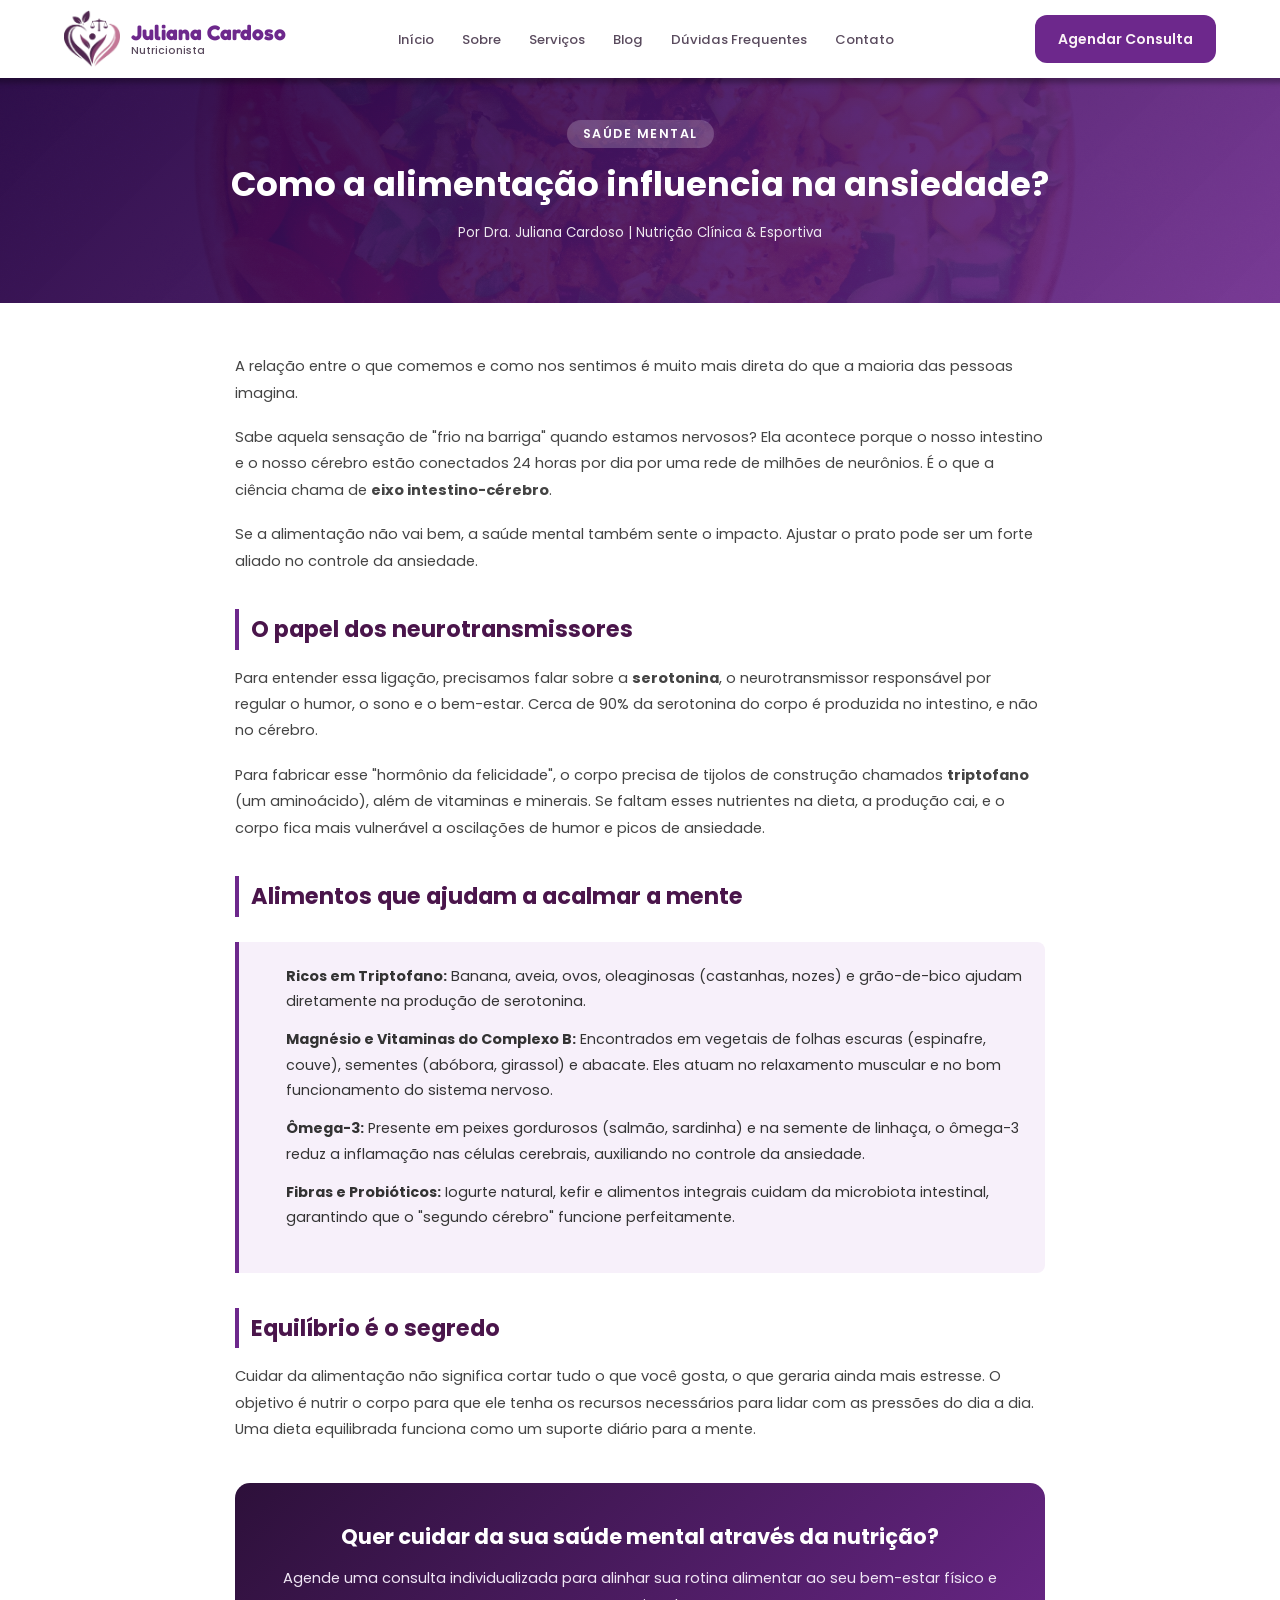
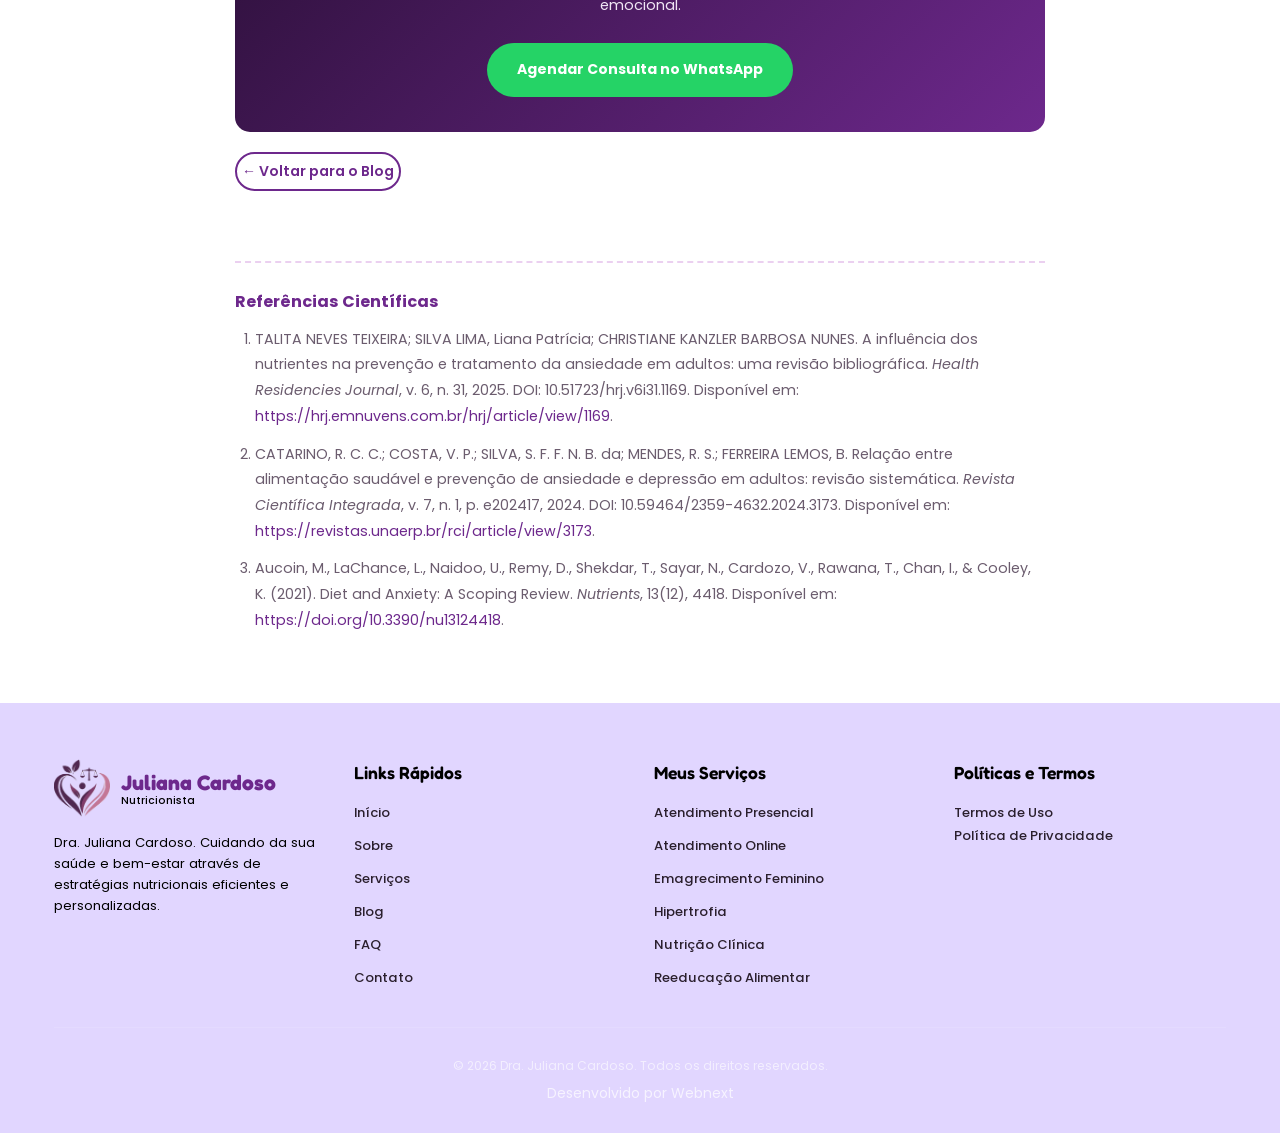
==== artigo-ansiedade.html @ 322ba196 "projeto-finalizado.0.1" ====
<!DOCTYPE html>
<html lang="pt-BR">

<head>
    <meta charset="UTF-8">
    <meta name="viewport" content="width=device-width, initial-scale=1.0">

    <title>Como a alimentação influencia na ansiedade? | Dra. Juliana Cardoso Nutricionista</title>
    <meta name="description"
        content="Entenda a relação entre a nutrição e o eixo intestino-cérebro no controle da ansiedade com a Dra. Juliana Cardoso.">

    <link rel="icon" href="assets/logo-transparente-pequena.png">

    <link rel="stylesheet" href="style0.1.css">

    <link rel="preconnect" href="https://fonts.googleapis.com">
    <link rel="preconnect" href="https://fonts.gstatic.com" crossorigin>
    <link
        href="https://fonts.googleapis.com/css2?family=Poppins:wght@300;400;500;600;700&family=Fredoka:wght@400;500;600;700&display=swap"
        rel="stylesheet">

    <style>
        .article-hero {
            background: linear-gradient(135deg, rgba(32, 0, 61, 0.95), rgba(109, 40, 140, 0.9)), url('assets/ansiedade.jpg') center/cover no-repeat;
            color: #ffffff;
            padding: 120px 0 60px;
            text-align: center;
        }

        .article-hero .section-label {
            background-color: rgba(255, 255, 255, 0.2);
            color: #fff;
            padding: 4px 16px;
            border-radius: 20px;
            font-size: 0.9rem;
            display: inline-block;
            margin-bottom: 15px;
        }

        .article-hero h1 {
            font-size: 2.4rem;
            margin-bottom: 15px;
            line-height: 1.3;
        }

        .article-hero .meta-info {
            font-size: 0.95rem;
            opacity: 0.9;
        }

        .article-container {
            max-width: 850px;
            margin: 0 auto;
            padding: 50px 20px;
            background-color: #ffffff;
            color: #333333;
            font-family: 'Poppins', sans-serif;
            line-height: 1.8;
        }

        .article-container h2 {
            color: #4a154b;
            font-size: 1.6rem;
            margin-top: 35px;
            margin-bottom: 15px;
            border-left: 4px solid #6d288c;
            padding-left: 12px;
        }

        .article-container h3 {
            color: #2d103a;
            font-size: 1.25rem;
            margin-top: 25px;
            margin-bottom: 10px;
        }

        .article-container p {
            margin-bottom: 18px;
            font-size: 1.05rem;
            color: #444;
        }

        .article-container ul, .article-container ol {
            margin-bottom: 20px;
            padding-left: 25px;
        }

        .article-container li {
            margin-bottom: 12px;
            font-size: 1.02rem;
        }

        .intro-grid {
            display: grid;
            grid-template-columns: 1fr;
            gap: 25px;
            align-items: center;
            margin-bottom: 30px;
        }

        @media (min-width: 768px) {
            .intro-grid {
                grid-template-columns: 1.8fr 1fr;
            }
        }

        .intro-img img {
            width: 40%;
            margin: 0 auto;
            border-radius: 12px;
            box-shadow: 0 4px 15px rgba(0,0,0,0.1);
            object-fit: cover;
        }

        .highlight-box {
            background-color: #f7f0fa;
            border-left: 4px solid #6d288c;
            padding: 22px;
            border-radius: 0 8px 8px 0;
            margin: 25px 0;
        }

        .cta-box {
            background: linear-gradient(135deg, #2d103a, #6d288c);
            color: #ffffff;
            padding: 35px;
            border-radius: 15px;
            text-align: center;
            margin-top: 40px;
        }

        .cta-box h3 {
            color: #ffffff;
            font-size: 1.5rem;
            margin-top: 0;
        }

        .cta-box p {
            color: #f0e6f5;
            margin-bottom: 25px;
        }

        .cta-box .btn {
            background-color: #25d366;
            color: #ffffff;
            font-weight: bold;
            padding: 12px 28px;
            border-radius: 30px;
            text-decoration: none;
            display: inline-block;
            transition: transform 0.2s, background-color 0.2s;
        }

        .cta-box .btn:hover {
            background-color: #1eb954;
            transform: translateY(-2px);
        }

        .references {
            margin-top: 50px;
            padding-top: 25px;
            border-top: 2px dashed #ebd0f0;
            font-size: 0.9rem;
            color: #6b5c6e;
        }

        .references h3 {
            color: #6d288c;
            font-size: 1.15rem;
            margin-top: 0;
        }

        .references ol {
            padding-left: 20px;
        }

        .references li {
            margin-bottom: 12px;
            word-break: break-word;
        }

        .back-link {
            display: inline-flex;
            align-items: center;
            gap: 8px;
            margin-bottom: 20px;
            color: #6d288c;
            font-weight: 600;
            text-decoration: none;
            margin-top: 20px;
            border: solid #6d288c 2px;
            border-radius: 30px;
            padding: 5px;
        }

        .back-link:hover {
          background-color: #6d288c;
          color:white;
        }
    </style>
</head>

<body>

    <header class="header" id="header">
        <div class="container">
            <div class="header-content">

                <a href="index.html#home" class="logo">
                    <span class="logo-icon"><img src="assets/logo-transparente-pequena.png" alt="Logo Dra. Juliana Cardoso"></span>
                    <span class="logo-text">
                        <span class="logo-name">Juliana Cardoso</span>
                        <span class="logo-tagline">Nutricionista</span>
                    </span>
                </a>

                <nav class="nav" id="nav-menu"> 
                    <ul class="nav-list">
                        <a href="index.html#home" class="logo logo-menu">
                            <span class="logo-icon"><img src="assets/logo-transparente-pequena.png" alt="Logo"></span>
                            <span class="logo-text">
                                <span class="logo-name">Juliana Cardoso</span>
                                <span class="logo-tagline">Nutricionista</span>
                            </span>
                        </a>
                        
                        <li><a href="index.html#home" class="nav-link">Início</a></li>
                        <li><a href="index.html#sobre" class="nav-link">Sobre</a></li>
                        <li><a href="index.html#servicos" class="nav-link">Serviços</a></li>
                        <li><a href="index.html#blog" class="nav-link">Blog</a></li>
                        <li><a href="index.html#faq" class="nav-link">Dúvidas Frequentes</a></li>
                        <li><a href="index.html#contato" class="nav-link">Contato</a></li>
                        <li><a href="https://wa.me/5591987416244?text=Olá,%20gostaria%20de%20agendar%20uma%20consulta." 
                            target="_blank" 
                            class="btn btn-primary btn-header btn-header-menu">Agendar Consulta</a></li>
                    </ul>
                </nav>

                <a href="https://wa.me/5591987416244?text=Olá,%20gostaria%20de%20agendar%20uma%20consulta." 
                target="_blank" 
                class="btn btn-primary btn-header"
                id="btn-agendar-header">Agendar Consulta</a>

                <button class="menu-toggle" id="menu-toggle" aria-label="Toggle menu">
                    <span></span>
                    <span></span>
                    <span></span>
                </button>
            </div>
        </div>
    </header>

    <!-- TOPO ROXO -->
    <section class="article-hero">
        <div class="container">
            <span class="section-label">Saúde Mental</span>
            <h1>Como a alimentação influencia na ansiedade?</h1>
            <div class="meta-info">Por Dra. Juliana Cardoso | Nutrição Clínica & Esportiva</div>
        </div>
    </section>

    <main class="article-container">
      
                <p>A relação entre o que comemos e como nos sentimos é muito mais direta do que a maioria 
                    das pessoas imagina.</p>
                <p>Sabe aquela sensação de "frio na barriga" quando estamos nervosos? Ela acontece porque o
                    nosso intestino e o nosso cérebro estão conectados 24 horas por dia por uma rede de 
                    milhões de neurônios. É o que a ciência chama de <strong>eixo intestino-cérebro</strong>.</p>

        <p>Se a alimentação não vai bem, a saúde mental também sente o impacto. Ajustar o prato pode 
            ser um forte aliado no controle da ansiedade.</p>

        <h2>O papel dos neurotransmissores</h2>
        <p>Para entender essa ligação, precisamos falar sobre a <strong>serotonina</strong>, o neurotransmissor responsável por regular o humor, o sono e o bem-estar. Cerca de 90% da serotonina do corpo é produzida no intestino, e não no cérebro.</p>
        <p>Para fabricar esse "hormônio da felicidade", o corpo precisa de tijolos de construção chamados <strong>triptofano</strong> (um aminoácido), além de vitaminas e minerais. Se faltam esses nutrientes na dieta, a produção cai, e o corpo fica mais vulnerável a oscilações de humor e picos de ansiedade.</p>

        <h2>Alimentos que ajudam a acalmar a mente</h2>
        <div class="highlight-box">
            <ul>
                <li><strong>Ricos em Triptofano:</strong> Banana, aveia, ovos, oleaginosas (castanhas, nozes) e grão-de-bico ajudam diretamente na produção de serotonina.</li>
                <li><strong>Magnésio e Vitaminas do Complexo B:</strong> Encontrados em vegetais de folhas escuras (espinafre, couve), sementes (abóbora, girassol) e abacate. Eles atuam no relaxamento muscular e no bom funcionamento do sistema nervoso.</li>
                <li><strong>Ômega-3:</strong> Presente em peixes gordurosos (salmão, sardinha) e na semente de linhaça, o ômega-3 reduz a inflamação nas células cerebrais, auxiliando no controle da ansiedade.</li>
                <li><strong>Fibras e Probióticos:</strong> Iogurte natural, kefir e alimentos integrais cuidam da microbiota intestinal, garantindo que o "segundo cérebro" funcione perfeitamente.</li>
            </ul>
        </div>

        <h2>Equilíbrio é o segredo</h2>
        <p>Cuidar da alimentação não significa cortar tudo o que você gosta, o que geraria ainda mais estresse. O objetivo é nutrir o corpo para que ele tenha os recursos necessários para lidar com as pressões do dia a dia. Uma dieta equilibrada funciona como um suporte diário para a mente.</p>

        <!-- CTA Box -->
        <div class="cta-box">
            <h3>Quer cuidar da sua saúde mental através da nutrição?</h3>
            <p>Agende uma consulta individualizada para alinhar sua rotina alimentar ao seu bem-estar físico e emocional.</p>
            <a href="https://wa.me/5591987416244?text=Olá,%20li%20o%20artigo%20sobre%20alimentação%20e%20ansiedade%20e%20gostaria%20de%20agendar%20uma%20consulta." target="_blank" class="btn">Agendar Consulta no WhatsApp</a>
        </div>

          <a href="index.html#blog" class="back-link">← Voltar para o Blog</a>

        <!-- Referências -->
        <footer class="references">
            <h3>Referências Científicas</h3>
            <ol>
                <li>TALITA NEVES TEIXEIRA; SILVA LIMA, Liana Patrícia; CHRISTIANE KANZLER BARBOSA NUNES. A influência dos nutrientes na prevenção e tratamento da ansiedade em adultos: uma revisão bibliográfica. <em>Health Residencies Journal</em>, v. 6, n. 31, 2025. DOI: 10.51723/hrj.v6i31.1169. Disponível em: <a target="_blank" style="color: #6d288c;" href="https://hrj.emnuvens.com.br/hrj/article/view/1169">https://hrj.emnuvens.com.br/hrj/article/view/1169</a>.</li>
                <li>CATARINO, R. C. C.; COSTA, V. P.; SILVA, S. F. F. N. B. da; MENDES, R. S.; FERREIRA LEMOS, B. Relação entre alimentação saudável e prevenção de ansiedade e depressão em adultos: revisão sistemática. <em>Revista Científica Integrada</em>, v. 7, n. 1, p. e202417, 2024. DOI: 10.59464/2359-4632.2024.3173. Disponível em: <a style="color: #6d288c;" target="_blank" href="https://revistas.unaerp.br/rci/article/view/3173">https://revistas.unaerp.br/rci/article/view/3173</a>.</li>
                <li>Aucoin, M., LaChance, L., Naidoo, U., Remy, D., Shekdar, T., Sayar, N., Cardozo, V., Rawana, T., Chan, I., & Cooley, K. (2021). Diet and Anxiety: A Scoping Review. <em>Nutrients</em>, 13(12), 4418. Disponível em: <a target="_blank" style="color: #6d288c;" href="https://doi.org/10.3390/nu13124418">https://doi.org/10.3390/nu13124418</a>.</li>
            </ol>
        </footer>
    </main>

    <footer class="footer" id="footer">
        <div class="container">
            <div class="footer-content">

                <div class="footer-col">
                    <div style="border-radius: 20px;" class="footer-logo">
                        <span class="logo-icon"><img style="border-radius: 20px;" src="assets/logo-transparente-pequena.png" alt="Logo"></span>
                        <span class="logo-text">
                            <span class="logo-name">Juliana Cardoso</span>
                            <span class="logo-tagline" style="color: black;">Nutricionista</span>
                        </span>
                    </div>
                    <p class="footer-description">
                        Dra. Juliana Cardoso. Cuidando da sua saúde e bem-estar através de estratégias nutricionais eficientes e personalizadas.
                    </p>
                </div>

                <div class="footer-col">
                    <h3 class="footer-title">Links Rápidos</h3>
                    <ul class="footer-links">
                        <li><a href="index.html#home">Início</a></li>
                        <li><a href="index.html#sobre">Sobre</a></li>
                        <li><a href="index.html#servicos">Serviços</a></li>
                        <li><a href="index.html#blog">Blog</a></li>
                        <li><a href="index.html#faq">FAQ</a></li>
                        <li><a href="index.html#contato">Contato</a></li>
                    </ul>
                </div>

                <div class="footer-col">
                    <h3 class="footer-title">Meus Serviços</h3>
                    <ul class="footer-links">
                        <li><a href="index.html#servicos">Atendimento Presencial</a></li>
                        <li><a href="index.html#servicos">Atendimento Online</a></li>
                        <li><a href="index.html#servicos">Emagrecimento Feminino</a></li>
                        <li><a href="index.html#servicos">Hipertrofia</a></li>
                        <li><a href="index.html#servicos">Nutrição Clínica</a></li>
                        <li><a href="index.html#servicos">Reeducação Alimentar</a></li>
                    </ul>
                </div>

                <div class="footer-col">
                    <h3 class="footer-title">Políticas e Termos</h3>
                    <ul class="footer-links">
                        <a class="termos" href="termos-de-uso.html">Termos de Uso</a> <br>
                        <a class="politica" href="politica-de-privacidade.html">Política de Privacidade</a>
                    </ul>
                </div>
            </div>

            <div class="footer-bottom">
                <p>&copy; 2026 Dra. Juliana Cardoso. Todos os direitos reservados.</p>
                <div style="color: rgba(255, 255, 255, 0.7);" class="credits">Desenvolvido por Webnext</div>
            </div>
        </div>
    </footer>

    

    <script src="script0.1.js"></script>

</body>

</html>
---- style0.1.css ----
/* ==========================================
   VARIÁVEIS CSS - PERSONALIZE AS CORES AQUI
   ========================================== */
   :root {
    /* ========== CORES PRINCIPAIS (ATUALIZADO COM OS TONS DE ROXO E ROSA DA LOGO) ========== */
    --cor-fundo:#f8f8f8;
    --cor-primaria: #6d288c;          /* Roxo vibrante e mais saturado */
    --cor-primaria-escura: #491461;   /* Roxo profundo saturado para hovers e títulos fortes */
    --cor-primaria-clara: #f7f0fa;    /* Rosa/Lilás ultra suave para fundos de blocos */

    --cor-secundaria: #c15b94;        /* Rosa médio/antigo vibrante da lateral direita do coração */
    --cor-secundaria-escura: #994372; /* Rosa escuro para variações de hover e links */
    --cor-secundaria-clara: #faf2f6;  /* Tom sutil rosado para fundos alternativos */

    --cor-acento: #a24b7d;            /* Rosa transição para ícones e detalhes discretos */
    --cor-acento-escura: #823862;     /* Rosa fechado */
    --cor-acento-clara: #ffffff;      /* Branco puro para manter o contraste limpo */

    /* ========== CORES NEUTRAS (ATUALIZADO) ========== */
    --cor-texto: #2a1f2d;             /* Grafite escuro com um fundo quente de berinjela */
    --cor-texto-claro: #5a4b5e;       /* Cinza purpurado para descrições secundárias */
    --cor-branco: #FFFFFF;            /* Branco puro */
    --cor-cinza-claro: #faf8fa;       /* Fundo extremamente limpo e sutil */
    --cor-cinza: #ebddeb;             /* Bordas e divisores bem suaves */
    --cor-cinza-medio: #cfbad0;       /* Bordas um pouco mais visíveis */

    /* ========== TIPOGRAFIA (MANTIDO) ========== */
    --fonte-principal: 'Poppins', sans-serif;
    --fonte-display: 'Fredoka', cursive;

    /* ========== ESPAÇAMENTOS (MANTIDO) ========== */
    --espacamento-xs: 0.5rem;   /* 8px */
    --espacamento-sm: 1rem;     /* 16px */
    --espacamento-md: 2rem;     /* 32px */
    --espacamento-lg: 4rem;     /* 64px */
    --espacamento-xl: 6rem;     /* 96px */

    /* ========== TAMANHOS (MANTIDO) ========== */
    --border-radius: 12px;
    --border-radius-lg: 20px;
    --box-shadow: 0 4px 20px rgba(109, 40, 140, 0.06); /* Sombra adaptada com base roxo-escura discreta */
    --box-shadow-lg: 0 10px 40px rgba(109, 40, 140, 0.1);

    /* ========== TRANSIÇÕES (MANTIDO) ========== */
    --transicao: all 0.9s ease;
}

/* ==========================================
   RESET E CONFIGURAÇÕES GLOBAIS
   ========================================== */
* {
    margin: 0;
    padding: 0;
    box-sizing: border-box;
}

html {
    scroll-behavior: smooth;
    font-size: 14px;
 
 
}



body {
    font-family: var(--fonte-principal);
    color: var(--cor-texto);
    line-height: 1.6;
    overflow-x: hidden;
    
   


   
    
     
}


img {
    max-width: 100%;
    height: auto;
    display: block;
}

a {
    text-decoration: none;
    color: inherit;
}

ul {
    list-style: none;
}

button {
    border: none;
    background: none;
    cursor: pointer;
    font-family: inherit;
}



.img-fundo{
  
   position: fixed;
    top: 0;
    left: 0;
    width: 100vw;
    height: 100vh;
    z-index: -100;
 
   

}

.img-fundo img{
 width: 100%;
    height: 100%;
    object-fit: cover;       /* Impede que a imagem estique ou distorça */
    object-position: center;  /* Mantém o foco no centro da imagem */

}
/* ==========================================
   CONTAINER E UTILITÁRIOS
   ========================================== */
.container {
  
    max-width: 1200px;
    margin: 0 auto;
    padding: 0 var(--espacamento-sm);
}

.section-label {
    display: inline-block;
    color: var(--cor-primaria);
    font-weight: 600;
    font-size: 0.875rem;
    text-transform: uppercase;
    letter-spacing: 1.5px;
    margin-bottom: var(--espacamento-xs);
}

.section-title {
    font-family: var(--fonte-display);
    font-size: 2.5rem;
    font-weight: 700;
    color: var(--cor-texto);
    margin-bottom: var(--espacamento-sm);
    line-height: 1.2;
}

.section-description {
    font-size: 1.125rem;
    color: var(--cor-texto-claro);
    max-width: 600px;
    margin: 0 auto;
}

.section-header {
    text-align: center;
    margin-bottom: var(--espacamento-lg);
}

/* ==========================================
   BOTÕES
   ========================================== */
.btn {
    display: inline-block;
    padding: 0.875rem 2rem;
    border-radius: var(--border-radius);
    font-weight: 600;
    font-size: 1rem;
    text-align: center;
    transition: var(--transicao);
    cursor: pointer;
    border: 2px solid transparent;
}

.back-btn{
 position:absolute;;
    background-color: var(--cor-primaria);
    color: white;
    padding: 0.5rem;
    border-radius: 10px;
    margin-bottom: 5px;
    margin: 10px 0;
}

.back-btn:hover{
    background-color: var(--cor-primaria);
}



.btn-primary {
    background: var(--cor-primaria); /* Novo roxo com opacidade */
    color: var(--cor-secundaria-clara);
    
   
}

.btn-primary:hover {
    border: solid 1px white;
   
       color: var(--cor-acento-clara);
}

.btn-primary:hover {
    background: var(--cor-primaria-escura); /* Tom mais profundo de roxo escuro novo */
    transform: translateY(-2px);
    box-shadow: 0px 0px 10px 5px var(--cor-primaria-escura);

  
}

.btn-secondary {
   
    
   
}

.btn-secondary:hover {
  
    color: var(--cor-branco);
     box-shadow: 0px 0px 10px 5px rgba(255, 255, 255, 0.712);

 
}

/* ========== BOTÃO SECUNDÁRIO NO HERO (EDITÁVEL) ========== */
.hero .btn-secondary {
    color: var(--cor-branco);
  border: solid 2px white;
}

.hero .btn-secondary:hover {
    
    background: var(--cor-branco);
    color: var(--cor-primaria);
}

.btn-large {
    padding: 1.125rem 2.5rem;
    font-size: 1.125rem;
}

.btn-block {
    display: block;
    width: 100%;
}

/*========================================
    STYLES-DOS-ARTIGOS
===========================================
*/

.main-atigos{
    padding: 120px 0 80px;
}

.container-artigo {
    max-width: 1000px; margin: 70px auto;
    padding: 50px 10px;
  
}
.text-img{
display: grid;
grid-template-columns:  1fr 1fr;

}


.div-texto{
width: 100%;
}

.div-img{
    margin: 0 auto;
}

.texto-artigo{
    font-family: 'Poppins', sans-serif;
             font-size: 1.1rem;
              line-height: 1.8; color: #333;
            
}



.texto-artigo h2 {
    font-family: 'Fredoka', sans-serif;
                 font-size: 1.8rem; 
                 margin: auto auto;}

/* ==========================================
   HEADER / NAVEGAÇÃO
   ========================================== */
.header {
    position: fixed;
   
    top: 0;
    left: 0;
    width: 100%;
   

    
    z-index: 99;
    transition: var(--transicao);

   background-color: white;
   box-shadow: 0 0 5px 5px rgba(0, 0, 0, 0.288);

  
  

   
  

   
  

}


  /*==========================================
  OCULTAL O HEADER AO USAR O SCROOL PARA BAIXO
 ========================================== */
   /* .header-hidden {
            transform: translateY(0%);
        } */

            
        @media (min-width:769px) and (max-width:1000px) {
                 .header-hidden {  transform: translateY(0);
                 }
                
                }

    

.header-content {
    display: flex;
    width: 100%;
    align-items: center;
    
    justify-content: space-between;
    transition: var(--transicao);

    

    padding:10px  10px;


    
}

/* Logo */
.logo {
    display: flex;
    align-items: center;
    gap: 0.75rem;
       
    img {
        width: 1000px;
    }
}




.logo-icon {
    width: 4rem;
    font-size: 2rem;
}

.logo-text {
    display: flex;
    flex-direction: column;
    line-height: 1.2;
}

.logo-name {
    font-family: var(--fonte-display);
    font-size: 1.5rem;
    font-weight: 700;
    color: var(--cor-primaria);
}

.logo-tagline {
    font-size: 0.75rem;
    color: var(--cor-texto-claro);
    font-weight: 500;
}

/* Navegação Desktop */
.nav-list {
    display: flex;
    gap: 2rem;
    align-items: center;

}

.nav-link {
    color: var(--cor-texto-claro);
    font-weight: 500;
    font-size: 0.9375rem;
    transition: var(--transicao);
    position: relative;
}

.nav-link::after {
    content: '';
    position: absolute;
    bottom: -5px;
    left: 0;
    width: 0;
    height: 2px;
    background: var(--cor-primaria);
    transition: var(--transicao);
}

.nav-link:hover {
    color: var(--cor-primaria);
}

.nav-link:hover::after {
    width: 100%;
}
 /* footer com a listra em baxo do link  */
.footer-links a::after {
    content: '';
    position: absolute;
    bottom: -5px;
    left: 0;
    width: 0;
    height: 2px;
    background: var(--cor-primaria);
    transition: var(--transicao);
}


.footer-links a{
      color: var(--cor-texto);
    font-weight: 500;
    font-size: 0.9375rem;
    transition: var(--transicao);
    position: relative;
  
    
      
      
}

.footer-links a:hover {
    color: var(--cor-primaria);
}


.footer-links a:hover::after {
    width: 100%;
}

.btn-header {
    padding: 0.75rem 1.5rem;
}

/* Menu Mobile Toggle */
.menu-toggle {
    display: none;
    flex-direction: column;
    gap: 5px;
    width: 30px;
    height: 30px;
    justify-content: center;
    cursor: pointer;
    border: solid 2px var(--cor-primaria) ;
    border-radius: 10px;
      padding: 3px;
      z-index: 1000;
}

.menu-toggle span {
    display: block;
    width: 100%;
    height: 3px;
    background: var(--cor-primaria);
    border-radius: 3px;
    transition: var(--transicao);
    z-index: 1000;
    
  
}

.menu-toggle.active span:nth-child(1) {
    transform: rotate(45deg) translate(6px, 5.5px);
    background-color: #d13030; /* Mantido para manter o feedback do botão de fechar */
}

.menu-toggle.active span:nth-child(2) {
    opacity: 0;
}

.menu-toggle.active span:nth-child(3) {
    transform: rotate(-45deg) translate(6px, -5.5px);
    background-color: #d13030;
}

/* ==========================================
   SEÇÃO HERO (EDITÁVEL)
   ========================================== */
.hero {
    position: relative;
    padding: calc(80px + var(--espacamento-lg)) 0 var(--espacamento-lg);
    overflow: hidden;
    min-height: 600px;
     
}

/* ========== HERO BACKGROUND (EDITÁVEL) ========== */
.hero-background {
      z-index: 1;
    
    top: 0;
    left: 0;
    width: 100%;
    height: 100%;
    background-size: cover;
    background-position: center;
    background-repeat: no-repeat;
    z-index: 1;
    
}

/* ========== HERO OVERLAY (EDITÁVEL) ========== */
.hero-overlay {
    position: absolute;
    top: 0;
    left: 0;
    width: 100%;
    height: 100%;
    background: linear-gradient(135deg, rgba(5, 1, 7, 0.93) 0%, rgba(109, 40, 140, 0.95) 100%); /* Degradê baseado nos tons de roxo saturados */
    z-index: 2;
   
}

.hero .container {
    position: relative;
    z-index: 3;

    
}

.hero-content {
    display: grid;
    grid-template-columns: 1fr 1fr;
    gap: var(--espacamento-lg);
    align-items: center;
   
}

.hero-title {
    font-family: var(--fonte-display);
    font-size: 3.5rem;
    font-weight: 700;
    line-height: 1.1;
    color: var(--cor-branco);
    margin-bottom: var(--espacamento-sm);
}

.hero-title .highlight {
    color: #cf54ff;
    position: relative;
}

.hero-description {
    font-size: 1.25rem;
    color: rgba(255, 255, 255, 0.95);
    margin-bottom: var(--espacamento-md);
}

.hero-buttons {
    display: flex;
    gap: var(--espacamento-sm);
    margin-bottom: var(--espacamento-md);
}

.hero-badges {
    display: flex;
    gap: var(--espacamento-md);
}

.badge {
    display: flex;
    align-items: center;
    gap: 0.5rem;
    background: rgba(255, 255, 255, 0.15);
    padding: 0.5rem 1rem;
    border-radius: 50px;
    backdrop-filter: blur(10px);
}

.badge-icon {
    font-size: 1.5rem;
}

.badge-text {
    font-size: 0.9375rem;
    font-weight: 500;
    color: var(--cor-branco);
}

/* ========== HERO IMAGE CONTAINER (EDITÁVEL) ========== */
.hero-image-container {
    width: 100%;
    max-width: 400px;
    margin: 0 auto;
    border-radius: 50%;
    overflow: hidden;
    box-shadow: 0 0px 200px 0 rgb(132, 0, 172);
    border: 8px solid rgba(255, 255, 255, 0.25);
    aspect-ratio: 1;
}

.hero-image-container img {
    width: 100%;
    height: 100%;
    object-fit: cover;
    transition: var(--transicao);
}

.hero-image-container:hover img {
    transform: scale(1.1);
}

/* ==========================================
   SEÇÃO SOBRE (EDITÁVEL)
   ========================================== */
.sobre {
    padding: var(--espacamento-xl) 0;
 background-color: #FFFFFF;
     
   
 
}



.sobre-content {
    display: grid;
     position: relative;
  top: 0;
     
    grid-template-columns: 1fr 1fr;
    gap: var(--espacamento-lg);
    align-items: center;
    margin-bottom: var(--espacamento-lg);
    
   
}


/* ========== SOBRE IMAGE (EDITÁVEL) ========== */
.sobre-image {
    display: flex;
 
    height:100%;
    width: 100%;
    border-radius: var(--border-radius-lg);
    overflow: hidden;
    box-shadow: var(--box-shadow-lg);
}

.sobre-image img {
    width: 100%;
    height: 100%;
    object-fit: cover;
    transition: var(--transicao);
}

.sobre-image:hover img {
    transform: scale(1.05);
}

.sobre-text .section-label {
    

}

.section-label {
    display: inline-block;
    color: var(--cor-primaria);
    font-weight: 600;
    font-size: 0.875rem;
    text-transform: uppercase;
    letter-spacing: 1.5px;
    margin-bottom: var(--espacamento-xs);
    background: var(--cor-primaria-clara);
    padding: 0.3rem 0.8rem;
    border-radius: 20px;
}

.sobre-description {
    font-size: 1.0625rem;
    color: var(--cor-texto-claro);
    margin-bottom: var(--espacamento-sm);
}

.sobre-list {
    margin: var(--espacamento-md) 0;
}

.sobre-list li {
    display: flex;
    align-items: center;
    gap: var(--espacamento-sm);
    margin-bottom: var(--espacamento-sm);
    font-size: 1.0625rem;
}

.list-icon {
    display: flex;
    align-items: center;
    justify-content: center;
    width: 24px;
    height: 24px;
    background: var(--cor-acento);
    color: var(--cor-branco);
    border-radius: 50%;
    font-weight: 700;
    font-size: 0.875rem;
    flex-shrink: 0;
}

/* ========== GALERIA DE FOTOS (EDITÁVEL) ========== */
.galeria {
    display: grid;
    grid-template-columns: repeat(4, 1fr);
    gap: var(--espacamento-sm);
    margin-top: var(--espacamento-lg);
}

.galeria-item {
    position: relative;
    border-radius: var(--border-radius);
    overflow: hidden;
    box-shadow: var(--box-shadow);
    transition: var(--transicao);
    aspect-ratio: 1;
}

.galeria-item-large {
    grid-column: span 2;
    grid-row: span 2;
}

.galeria-item img {
    width: 100%;
    height: 100%;
    object-fit: cover;
    transition: var(--transicao);
}

.galeria-item:hover {
    transform: translateY(-5px);
    box-shadow: var(--box-shadow-lg);
}

.galeria-item:hover img {
    transform: scale(1.1);
}

/* ==========================================
   SEÇÃO SERVIÇOS (EDITÁVEL)
   ========================================== */
.servicos {
    padding: var(--espacamento-xl) 0;
      background-color: var(--cor-fundo);
      

  
}



.servicos-grid {
    display: grid;
        flex-flow: wrap ;
    grid-template-columns: repeat(3, 1fr);
    gap: var(--espacamento-md);
  
    
}

.servico-card {

    background: var(--cor-branco);
    border-radius: var(--border-radius);
    text-align: center;
    transition: var(--transicao);
    box-shadow: 0 2px 10px rgba(0, 0, 0, 0.425);

    overflow: hidden;
    transition: all 0.5s ease;;

     
   
    
}

.servico-card:hover {
    transform: translateY(-10px);
  
    box-shadow: 0px 0px 6px 1px var(--cor-primaria-escura);
     
 transition: all 0.5s ease;;
     /* background-color: #48005a8e;
     color: white;
     p{
        color: #dfdfdf;;
     }
     h3 {
        color: #f8f8f8;
     }

     span{
        color: white;
     } */
}

/* ========== SERVICO IMAGE (EDITÁVEL) ========== */
.servico-image {
    width: 100%;
    height: 200px;
    overflow: hidden;
    position: relative;
    transition: var(--transicao);
   
}



.servico-image img {

    width: 100%;
    height: 100%;
    object-fit: cover;
    transition: var(--transicao);
    
}

.servico-card:hover .servico-image img {
    transform: scale(1.1);
   
   
}

.servico-icon {
    font-size: 3rem;
    margin: var(--espacamento-sm) 0;
     display: flex;
    justify-content: center;
}

.servico-icon img {
   
    width: 3rem;
    margin: var(--espacamento-sm) 0;
}



.servico-title {
    font-family: var(--fonte-display);
    font-size: 1.5rem;
    font-weight: 600;
    color: var(--cor-texto);
    margin-bottom: var(--espacamento-sm);
    padding: 0 var(--espacamento-sm);
}

.servico-description {
    color: var(--cor-texto-claro);
    font-size: 1rem;
    line-height: 1.6;
    padding: 0 var(--espacamento-md) var(--espacamento-md);
}

/* ==========================================
   SEÇÃO DESTAQUES (EDITÁVEL)
   ========================================== */
.destaques {
    padding: var(--espacamento-xl) 0;
     background-color: #FFFFFF;
}

.destaques-grid {
    display: grid;
    grid-template-columns: repeat(4, 1fr);
    gap: var(--espacamento-md);
}

.destaque-card {
    background: var(--cor-branco);
    border-radius: var(--border-radius);
    border: 2px solid var(--cor-cinza);
    transition: var(--transicao);
    overflow: hidden;
}

.destaque-card:hover {
    border-color: var(--cor-primaria);
    box-shadow: var(--box-shadow);
}

/* ========== DESTAQUE IMAGE (EDITÁVEL) ========== */
.destaque-image {
    width: 100%;
    height: 180px;
    overflow: hidden;
    position: relative;
}

.destaque-image img {
    width: 100%;
    height: 100%;
    object-fit: cover;
    transition: var(--transicao);
}

.destaque-card:hover .destaque-image img {
    transform: scale(1.05);
}

.destaque-number {
    font-family: var(--fonte-display);
    font-size: 2.5rem;
    font-weight: 700;
    color: var(--cor-primaria);
    opacity: 0.25;
    margin: var(--espacamento-sm) var(--espacamento-md) 0;
}

.destaque-title {
    font-family: var(--fonte-display);
    font-size: 1.25rem;
    font-weight: 600;
    color: var(--cor-texto);
    margin: var(--espacamento-sm) var(--espacamento-md);
}

.destaque-description {
    color: var(--cor-texto-claro);
    font-size: 0.9375rem;
    line-height: 1.6;
    padding: 0 var(--espacamento-md) var(--espacamento-md);
}

/* ==========================================
   SEÇÃO BENEFÍCIOS
   ========================================== */
.beneficios {
    padding: var(--espacamento-xl) 0;
    background-color: var(--cor-fundo);
}

.beneficios-content {
    display: grid;
    grid-template-columns: 1fr;
    gap: var(--espacamento-lg);
    align-items: center;
}

.beneficios-text .section-label {

}

.beneficios-list {
    margin-top: var(--espacamento-md);
}

.beneficio-item {
    display: flex;
    gap: var(--espacamento-sm);
    margin-bottom: var(--espacamento-md);
}

.beneficio-icon {
    font-size: 2.5rem;
    flex-shrink: 0;
}

.beneficio-icon img {
    width: 3rem;
    flex-shrink: 0;
}

.beneficio-text h3 {
    font-family: var(--fonte-display);
    font-size: 1.25rem;
    font-weight: 600;
    color: var(--cor-texto);
    margin-bottom: 0.25rem;
}

.beneficio-text p {
    color: var(--cor-texto-claro);
    font-size: 0.9375rem;
}

.beneficios-image-placeholder {
    background: linear-gradient(135deg, var(--cor-acento-clara) 0%, var(--cor-secundaria-clara) 100%);
    border-radius: var(--border-radius-lg);
    aspect-ratio: 1;
    display: flex;
    align-items: center;
    justify-content: center;
    box-shadow: var(--box-shadow);
}

.beneficios-emoji {
    font-size: 6rem;
}

/* ==========================================
   SEÇÃO DEPOIMENTOS
   ========================================== */
.depoimentos {
    padding: var(--espacamento-xl) 0;
}

.depoimentos-grid {
    display: grid;
    grid-template-columns: repeat(3, 1fr);
    gap: var(--espacamento-md);
}

.depoimento-card {
    background: var(--cor-branco);
    padding: var(--espacamento-md);
    border-radius: var(--border-radius);
    box-shadow: var(--box-shadow);
    transition: var(--transicao);
}

.depoimento-card:hover {
    transform: translateY(-5px);
    box-shadow: var(--box-shadow-lg);
}

.depoimento-rating {
    font-size: 1.25rem;
    margin-bottom: var(--espacamento-sm);
}

.depoimento-text {
    color: var(--cor-texto-claro);
    font-size: 1rem;
    line-height: 1.7;
    margin-bottom: var(--espacamento-md);
    font-style: italic;
}

.depoimento-author {
    display: flex;
    align-items: center;
    gap: var(--espacamento-sm);
    padding-top: var(--espacamento-sm);
    border-top: 2px solid var(--cor-cinza);
}

/* ========== AVATAR IMAGE (EDITÁVEL) ========== */
.author-avatar {
    width: 50px;
    height: 50px;
    border-radius: 50%;
    overflow: hidden;
    flex-shrink: 0;
    border: 2px solid var(--cor-primaria);
}

.author-avatar img {
    width: 100%;
    height: 100%;
    object-fit: cover;
}

.author-name {
    font-weight: 600;
    color: var(--cor-texto);
    font-size: 1rem;
    margin-bottom: 0.25rem;
}

.author-pet {
    font-size: 0.875rem;
    color: var(--cor-texto-claro);
}

.blog {

    padding: var(--espacamento-xl) 0;
     background-color: #FFFFFF;

   
}

.blog-fundo{

  
}

/* ==========================================
   SEÇÃO FAQ
   ========================================== */
.faq {
    padding: var(--espacamento-xl) 0;
    background-color: var(--cor-fundo);
}

.faq-list {
    max-width: 800px;
    margin: 0 auto;
}

.faq-item {
    background: var(--cor-branco);
    border-radius: var(--border-radius);
    margin-bottom: var(--espacamento-sm);
    overflow: hidden;
    box-shadow: 0 2px 8px rgba(0, 0, 0, 0.03);
}

.faq-question {
    width: 100%;
    padding: var(--espacamento-sm) var(--espacamento-md);
    display: flex;
    justify-content: space-between;
    align-items: center;
    text-align: left;
    font-size: 1.125rem;
    font-weight: 600;
    color: var(--cor-texto);
    cursor: pointer;
    transition: var(--transicao);
}

.faq-question:hover {
    background: var(--cor-cinza-claro);
}

.faq-icon {
    font-size: 1.5rem;
    color: var(--cor-primaria);
    font-weight: 300;
    transition: var(--transicao);
    flex-shrink: 0;
    margin-left: var(--espacamento-sm);
}

.faq-item.active .faq-icon {
    transform: rotate(45deg);
}

.faq-answer {
    max-height: 0;
    overflow: hidden;
    transition: max-height 0.3s ease;
}

.faq-answer p {
    padding: 0 var(--espacamento-md) var(--espacamento-md);
    color: var(--cor-texto-claro);
    font-size: 1rem;
    line-height: 1.7;
}

.faq-item.active .faq-answer {
    max-height: 500px;
}

.faq-envio{
    margin-top: 3rem;
    text-align: center;
    background: rgba(0,0,0,0.01); 
    padding: 2rem; 
    border-radius: 8px;
}

.faq-envio h3 {
    margin-bottom: 1rem; font-family: 'Poppins', sans-serif;
}

.faq-envio p {
    margin-bottom: 1.5rem; color: var(--cor-texto-claro);
}

#form-faq{
    display: flex; gap: 0.5rem; max-width: 500px; margin: 0 auto; flex-wrap: wrap;
}

#pergunta-cliente{
width: 100px;
    flex: 1; padding: 0.8rem 1rem; border: 1px solid var(--cor-cinza-medio); border-radius: 4px;  font-family: 'Poppins', sans-serif;
}

.btn btn-primary {
    padding: 0.8rem 1.5rem;
    
}
/* ==========================================
   SEÇÃO CONTATO
   ========================================== */
.contato {
    display: flex;
    padding: var(--espacamento-xl) 0;
     background-color:#FFFFFF;
      
       
}

.contato-content {
    display: flex;
    justify-content: center;
   

    gap: var(--espacamento-lg);
    margin-top: var(--espacamento-lg);
    
   
}

.contato-info {
    background: white;
    padding: var(--espacamento-md);
    border-radius: var(--border-radius);
     box-shadow: 0 2px 10px rgba(0, 0, 0, 0.425);
     display: flex; flex-direction:column;
   
    
}



.contato-info:hover {
   
 
  
}

.info-item {
    display: flex;
    gap: var(--espacamento-sm);
    margin-bottom: var(--espacamento-md);
    flex-direction: column;
    align-items: center;
   
}

.info-icon {
    font-size: 1.5rem;
    flex-shrink: 0;
    display: flex; flex-direction: row;
    align-items: center;
    justify-content: center;
    gap: 0.5rem;
    span{
            font-family: var(--fonte-display);
    font-size: 1.5rem;
    font-weight: 600;
    color: var(--cor-texto);
  margin-left: 10px;
      }
}

.info-icon img {
    height: 20px;
    width: 20px;
}

.icon-social{
   
  position: relative;
  


}

.info-text span {

}

.info-text p {
    color: var(--cor-texto-claro);
    font-size: 0.9375rem;
    line-height: 1.6;
    text-align: center;
}

.social-links {
    display: flex;
    position: fixed;
    z-index: 100;
    bottom: 2%;
    right: 2%;

    gap: var(--espacamento-sm);
    margin-top: var(--espacamento-md);
}

.social-link {
  
    width: 100px;
    height: 70px;
    display: flex;
    align-items: center;
    justify-content: center;
    background:#2b232a4b;
    border-radius: 50%;
    font-size: 1.5rem;
    transition: var(--transicao);
    
    img {
    width: 50px;
}
}

/* ==================== CONFIGURAÇÃO DO BOTÃO FLUTUANTE DO WHATSAPP ==================== */
        .social-links {
            position: fixed;
            bottom: 20px;
            right: 20px;
            z-index: 9999;
            display: flex;
            flex-direction: column;
            align-items: flex-end;
            z-index: 10;
        }

        .social-link {
            display: flex;
        background-color:rgb(0, 158, 0);
            align-items: center;
            justify-content: center;
         border-radius: 25px;
             width: 4.5rem;
             height: 4.5rem; 
            transform: 0.5s ease;
             animation:  floatAnimation 3s infinite ease-in-out;
             margin: 10px;
             /* rotate: calc(-45deg); */
            
                
        }

        .social-link:hover {
    transform: 0.5s ease;
     box-shadow: 0 0 10px 5px #23d400;
     background-color: #23d400;
     
        }

        .social-link img {
            width: 3rem;
            height: 3rem;
             /* rotate: calc(50deg); */
           
        }

        /* Balão de convite flutuante */
  .whatsapp-balloon {
            display: none;
      
        }

          .whatsapp-balloon:hover{
                 box-shadow: 0 0 10px 10px rgba(212, 212, 212, 0.575);
          }

        /* Botão X para fechar o balão */
        .balloon-close {
        display: none;
        }

        .balloon-close:hover {
            color: #000000;
            background-color: rgba(255, 0, 0, 0.322);
            border: solid 2px rgba(0, 0, 0, 0.644);
            box-shadow: 0 0 10px 8px  rgba(255, 0, 0, 0.308);
           
     
        }

        /* Setinha do balão apontando para o botão */
        .whatsapp-balloon::after {
            content: '';
            position: absolute;
            bottom: -8px;
            right: 22px;
            border-width: 8px 8px 0;
            border-style: solid;
            border-color: #ffffff transparent;
            display: block;
            width: 0;
        }
        /* ===================================================================== */
  @keyframes floatAnimation {
            0%, 100% {
                transform: translateY(0) rotate(0deg);
            }
            50% {
                transform: translateY(-8px) rotate(1deg);
            }
        }






#social{    padding: 5px;
    background-color: none;
    border-radius: 10px;
   
    display: flex;
     cursor: pointer; 
   
     border: solid 1px gray;
        background-color: rgb(245, 245, 245);
       align-items: center;
       justify-content: start;
     
}

#social img{
    margin: 0 10px 0 0;   
}

#insta{
  
    padding: 5px;
    background-color: none;
    border-radius: 10px;
    display: flex; 
    cursor: pointer;
     justify-content: center;
     align-items: center;
     
      border: solid 1px gray;
     background-color: rgb(245, 245, 245);
     margin-top: 10px;
}

#social:hover{       
    p{
        color: white;
    }
    background: linear-gradient(135deg, #005f0e 0%, #093800);
}
   
#insta:hover{
    p {
    color: white;
    }
        background: linear-gradient(135deg, #851e37 0%, #2c0f26);  
   
}


/* ==========================================
   FOOTER
   ========================================== */
.footer {
    background: #e1d6ff; /* Roxo extremamente escuro e saturado para o fechamento */
    color: black;
    padding: var(--espacamento-lg) 0 var(--espacamento-md);
}

.footer-content {
    display: grid;
    grid-template-columns: repeat(4, 1fr);
    gap: var(--espacamento-md);
    margin-bottom: var(--espacamento-md);
}

.footer-logo {
    display: flex;
    align-items: center;
    gap: 0.75rem;
    margin-bottom: var(--espacamento-sm);
}

.footer-logo .logo-name {
       color: var(--cor-primaria);
}

.footer-logo .logo-tagline {
    color: rgba(255, 255, 255, 0.7);
}

.footer-description {
    color: rgba(#000000a8, 255, 255, 0.8);
    font-size: 0.9375rem;
    line-height: 1.6;
}

.footer-title {
    font-family: var(--fonte-display);
    font-size: 1.25rem;
    font-weight: 600;
    margin-bottom: var(--espacamento-sm);
}

.footer-links li,
.footer-contact li {
    margin-bottom: 0.75rem;
}

.footer-links a {
    color: #000000a8(255, 255, 255, 0.8);
    font-size: 0.9375rem;
    transition: var(--transicao);
}




.footer-contact li {
    color: rgba(255, 255, 255, 0.8);
    font-size: 0.9375rem;
    line-height: 1.6;
}

.footer-bottom {
    text-align: center;
    padding-top: var(--espacamento-md);
    border-top: 1px solid rgba(255, 255, 255, 0.1);
}

.footer-bottom p {
    color: rgba(255, 255, 255, 0.6);
    font-size: 0.875rem;
    margin-bottom: 0.5rem;
}
.politica:hover{
    color: #000000;
}

.termos:hover{
    color: #000000;
}


/* ==========================================
   ANIMAÇÕES DE SCROLL
   ========================================== */
   
.fade-in {
    opacity: 0;
    transform: translateY(30px);
    transition: opacity 0.6s ease, transform 0.6s ease;
}

.fade-in.visible {
    opacity: 1;
    transform: translateY(0);
}

.logo-menu{
    display: none;
}

.btn-header-menu{
    display: none;
}





@media (max-width: 1159px) {

    .header { 
    }

    .header-content{
        display: flex;
        justify-content: space-between;
 
 
   
       
        

        
      
    }

    .container-artigo {
       padding: 90px 10px;
    }





 


 

    
    


 

    .section-title {
        font-size: 2rem;
    }

            .sobre-image{
                display: flex;
            }

    .hero-content,
    .sobre-content,
    .beneficios-content {
        grid-template-columns: 1fr 1fr;
        gap: var(--espacamento-md);
  
    }

    .hero-title {
        font-size: 2.5rem;
    }

    .hero-image {
        order: -1;
    }

    .servicos-grid {
        grid-template-columns: repeat(2, 1fr);
        margin: 5vw;
    }

    .destaques-grid {
        grid-template-columns: repeat(2, 1fr);
    }

    .depoimentos-grid {
        grid-template-columns: 1fr;
    }

    .footer-content {
        grid-template-columns: repeat(2, 1fr);
    }

    .contato-content {
        grid-template-columns: 1fr;
    }

      .menu-toggle {
        display: flex;
        
    }

    .btn-header{
        display: none;
    }

    
    .btn-header-menu{
        display: flex;
      justify-content: center;
      align-items: center;
   max-width: 200px;
   margin: 0 auto;



    }

    .logo-menu{
        display:none;
        text-align: start;
        position: relative;
        right: 20%;
    }

       .nav-link{
position: relative
;
left: 0px;


    }

   

    .nav {display: none;
        position: fixed;
        
       

     top: 60px;
        width: 100%;
        
        justify-content: center;
        align-items: center;
        text-align: center;
      
        transition: left 0.3s ease;
  
       
   
           opacity: 0;
   transition: opacity 0.3s ease, display 0.3s ease allow-discrete;
  
          

        
    }

    .nav.active {
        display: block;
      
        top: 60px;
        
            opacity: 1.0;
       
  
 
       @starting-style {
    opacity: 0;
  }
  
        
      
       
       


 
    }

    
  

    .nav-list {
                
        background-color:#FFFFFF;
      
         border-bottom: var(--cor-primaria) 2px solid;
          border-left: var(--cor-primaria) 2px solid;
          border-right: var(--cor-primaria) 2px solid;
        border-radius: 10px;
        flex-direction: column;
        gap: 0;
        padding: var(--espacamento-xs) 0 var(--espacamento-md) 0;
        margin: 16px 100px 0 100px;
        
        
    }

      .nav-list.active{

        height: -50%;
        
          
    }

    .nav-list li {
    
        width: 100%;
       
     
        border-radius: 10px;
   
    }

    .nav-link {
        display: block;
       
        padding: var(--espacamento-sm) var(--espacamento-md);
  
    }
      .nav-link {

  
  
    }

    .social-links a
  {
    width: 5rem;
    height: 5rem;
    margin: 0;
    position: relative;
    bottom: -5px;
    right: -5px;
    img{

    
    
    }  }

    .nav-link::after {
        display: none;
    }


    

  
}

@media (max-width: 841px) {
    :root {
        --espacamento-md: 1.5rem;
        --espacamento-lg: 3rem;
        --espacamento-xl: 4rem;
    }

      .container-artigos { 
                  
                
            }

    .img-artigo img {
        
    }

    .hero-content{
        margin-top: -30px;
    }

    .logo {
        margin: 0;
     
    }

    .header-content {
       display: flex;
       justify-content: space-around;
    }

    .header .container {
    padding: 2px;
}
 

     .hero-content,
    .sobre-content,
    .beneficios-content {
        grid-template-columns:1fr;
        gap: var(--espacamento-md);
    }
    .servicos-grid,
    .destaques-grid {
        grid-template-columns: 1fr 1fr;
        width: 100%;
        margin: 0 auto;
       
    }
   


    .sobre-image{
        display: none;
    }

    
            .container-artigo {
       padding: 50px 10px;
    }
    

    

.text-img{
display: flex;
flex-direction: column;

}

.text-img img{
margin: 20px 0 0 0;

}





    

    .div-sobre-content{}

    .sobre-image{
     
    }

  
    .menu-toggle {
        display: flex;
        
    }

    .btn-header{
        display: none;
    }

    
    .btn-header-menu{
        display: flex;
      justify-content: center;
      align-items: center;
   max-width: 200px;
   margin: 0 auto;



    }

    .logo-menu{
        display:none;
        text-align: start;
        position: relative;
        right: 20%;
    }

       .nav-link{
position: relative
;
left: 0px;


    }

   

    .nav {display: none;
        position: fixed;
        
       

     top: 66px;
        width: 100%;
        
        justify-content: center;
        align-items: center;
        text-align: center;
      
        transition: left 0.3s ease;
  
       
   
           opacity: 0;
   transition: opacity 0.3s ease, display 0.3s ease allow-discrete;
  
          

        
    }

    .nav.active {
        display: block;
      
        top: 65px;
        
            opacity: 1.0;
       
  
 
       @starting-style {
    opacity: 0;
  }
  
        
      
       
       


 
    }

    
  

    .nav-list {
                
        background-color:#FFFFFF;
        
         border-bottom: var(--cor-primaria) 2px solid;
          border-left: var(--cor-primaria) 2px solid;
          border-right: var(--cor-primaria) 2px solid;
        border-radius: 10px;
        flex-direction: column;
        gap: 0;
        padding: var(--espacamento-xs) 0 var(--espacamento-md) 0;
        margin: 16px 100px 0 100px;
        
        
    }

      .nav-list.active{

        height: -50%;
        
          
    }

    .nav-list li {
    
        width: 100%;
       
     
        border-radius: 10px;
   
    }

    .nav-link {
        display: block;
       
        padding: var(--espacamento-sm) var(--espacamento-md);
  
    }
      .nav-link {

  
  
    }

    .social-links a
  {
    width: 5rem;
    height: 5rem;
    margin: 0;
    position: relative;
    bottom: -5px;
    right: -5px;
    img{

    
    
    }  }

    .nav-link::after {
        display: none;
    }

  
    .hero {
        padding: calc(115px + var(--espacamento-md)) 0 var(--espacamento-md);
    }

    .hero-title {
        font-size: 2rem;
    }

    .hero-description {
        font-size: 1rem;
    }

    .hero-buttons {
        flex-direction: column;
    }

    .hero-badges {
        flex-direction: column;
        gap: var(--espacamento-sm);
    }

    .hero-image-container {
     
   
        max-width: 300px;
    }

   

    .galeria {
        grid-template-columns: repeat(2, 1fr);
    }

    .galeria-item-large {
        grid-column: span 2;
        grid-row: span 1;
    }

  
    .section-title {
        font-size: 1.75rem;
    }

    .section-description {
        font-size: 1rem;
    }

    .servicos-grid,
    .destaques-grid {
       
    }

    .footer-content {
        grid-template-columns: 1fr;
    }


  
    .galeria {
        grid-template-columns: 1fr;
    }

    .galeria-item-large {
        grid-column: span 1;
        grid-row: span 1;
    }
      
   
}

@media (max-width:741px) {

    .nav-list{
        margin: 15px 70px;
    }

}

@media (max-width:591px) {
    .servicos-grid,
    .destaques-grid {
        grid-template-columns: 1fr;
        width: 80%;
        margin: 0 auto;
       
    }

        .nav-list{
          margin:16px 20px 0 20px;
    }

   



    
}

@media (max-width: 480px) {
    html {
        font-size: 14px;
    }

      .logo-menu{
        
        position: relative;
        right: 10% ;
    }

       .servicos-grid,
    .destaques-grid {
        grid-template-columns: 1fr;
       width: 100%;
       
    }

    .logo {
      
    }

    .logo-icon{
   
        
    }

    .nav-menu{
        width: 100%;
    }

    .nav-list{
          margin:16px 20px 0 20px;
    }

    

    .contato-info {

        margin: 0;
        padding: 10px;


       
      
      p {
      
      }

      h3{
        font-size: 0.9rem;
      }
        
      
    }

    .info-text{
        right: 100px;
    }

    .hero-title {
        font-size: 1.75rem;
    }

    .sobre-emoji,
    .beneficios-emoji {
        font-size: 4rem;
    }

  
}

@media (max-width:425px) {

        .container-artigo a {
            display: flex;
            font-size: 0.7rem;
           
        }
    
}

@media (max-width:375px) {

    .nav-list{
        margin: 16px 5px 0 5px;
    }

}
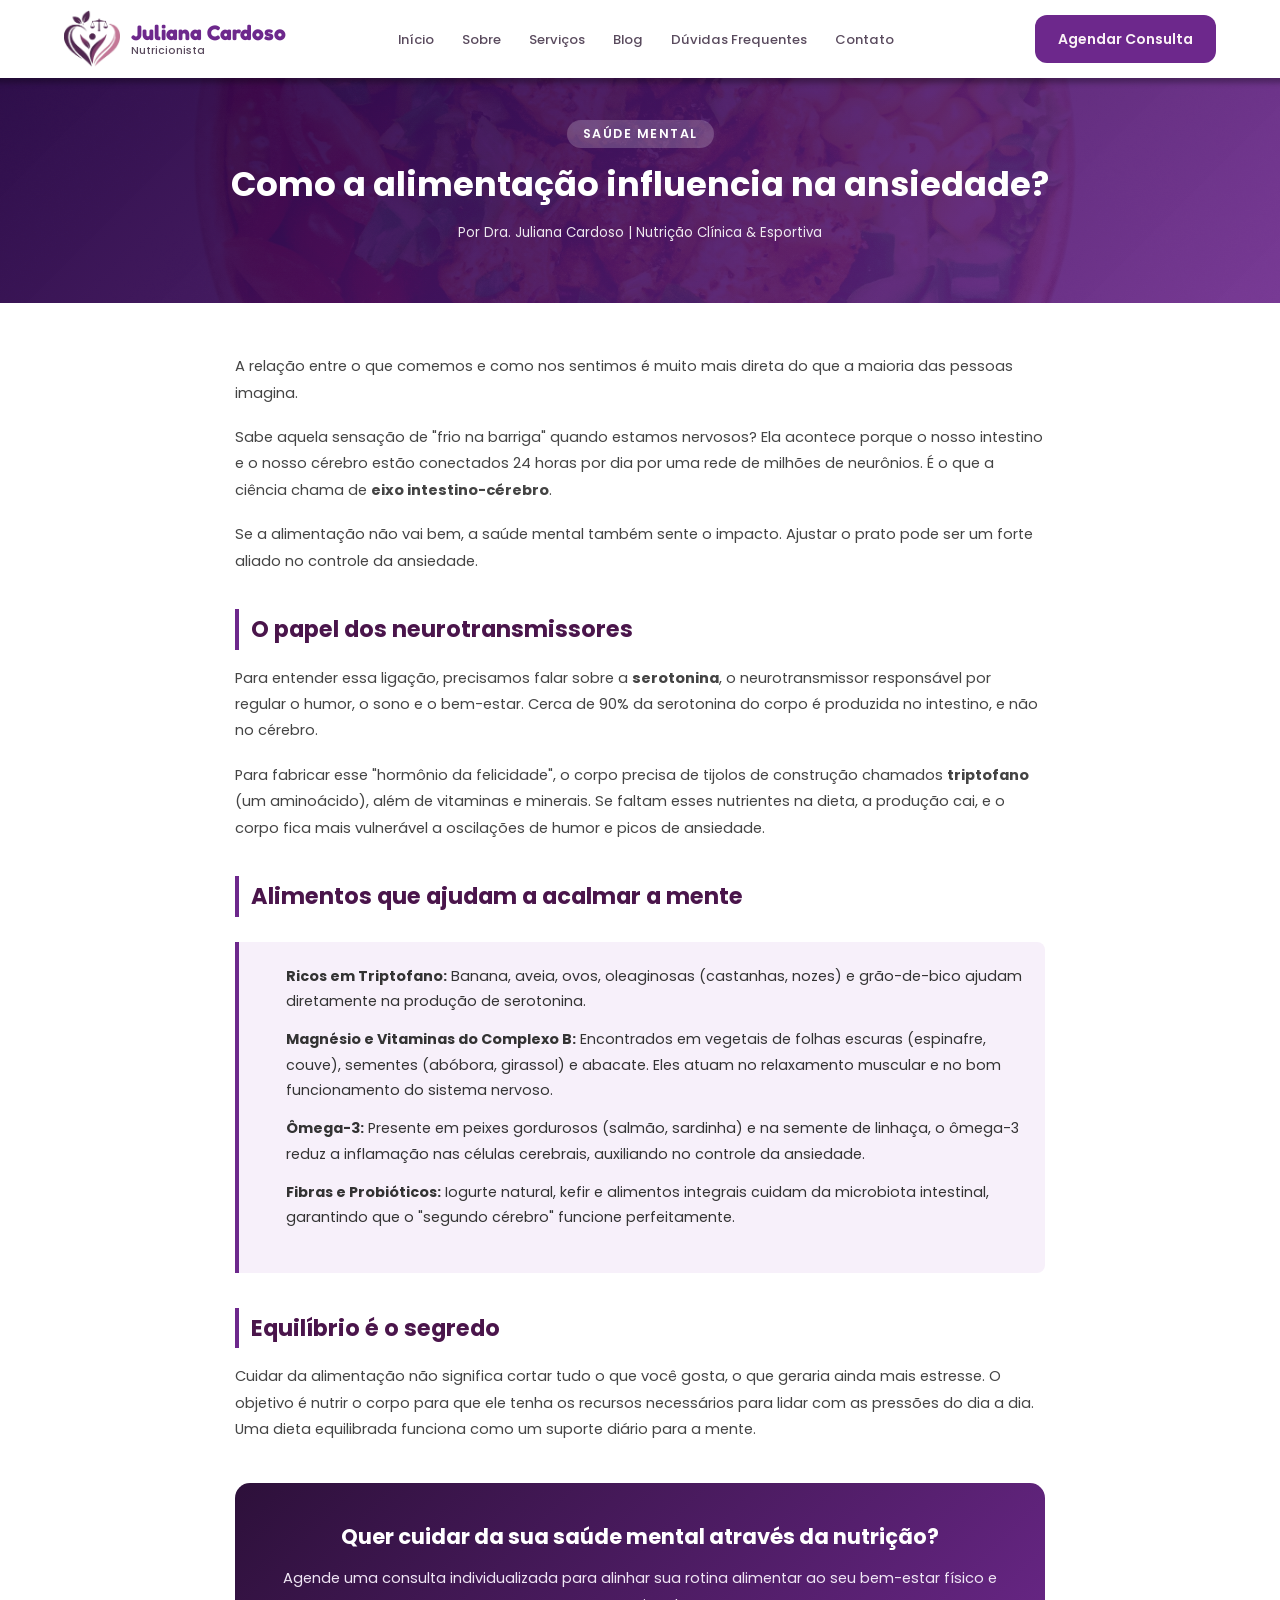
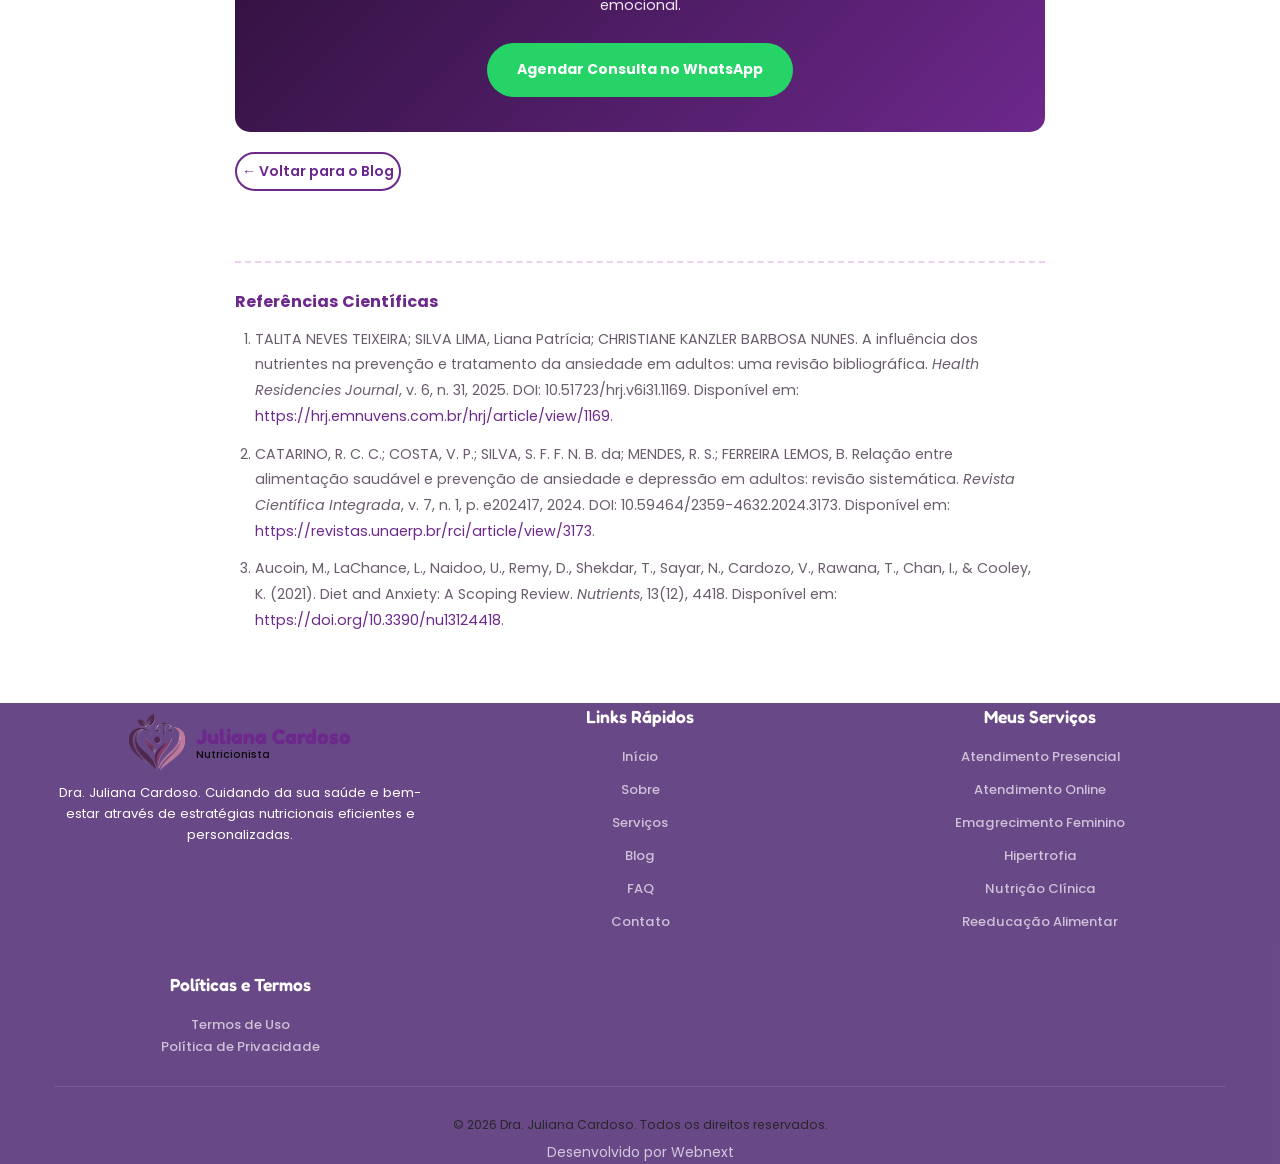
==== commit fef7e713: "0.3" ====
--- a/artigo-ansiedade.html
+++ b/artigo-ansiedade.html
@@ -6,12 +6,13 @@
     <meta name="viewport" content="width=device-width, initial-scale=1.0">
 
     <title>Como a alimentação influencia na ansiedade? | Dra. Juliana Cardoso Nutricionista</title>
+    <link rel="canonical" href="https://www.nutrijulianacardoso.com.br/artigo-ansiedade.html">
     <meta name="description"
         content="Entenda a relação entre a nutrição e o eixo intestino-cérebro no controle da ansiedade com a Dra. Juliana Cardoso.">
 
     <link rel="icon" href="assets/logo-transparente-pequena.png">
 
-    <link rel="stylesheet" href="style0.1.css">
+    <link rel="stylesheet" href="style0.3.css">
 
     <link rel="preconnect" href="https://fonts.googleapis.com">
     <link rel="preconnect" href="https://fonts.gstatic.com" crossorigin>
@@ -366,7 +367,7 @@
 
     
 
-    <script src="script0.1.js"></script>
+    <script src="script0.2.js"></script>
 
 </body>
 
--- a/style0.3.css
+++ b/style0.3.css
@@ -0,0 +1,2245 @@
+/* ==========================================
+   VARIÁVEIS CSS - PERSONALIZE AS CORES AQUI
+   ========================================== */
+   :root {
+    /* ========== CORES PRINCIPAIS (ATUALIZADO COM OS TONS DE ROXO E ROSA DA LOGO) ========== */
+    --cor-fundo:#f8f8f8;
+    --cor-primaria: #6d288c;          /* Roxo vibrante e mais saturado */
+    --cor-primaria-escura: #491461;   /* Roxo profundo saturado para hovers e títulos fortes */
+    --cor-primaria-clara: #f7f0fa;    /* Rosa/Lilás ultra suave para fundos de blocos */
+
+    --cor-secundaria: #c15b94;        /* Rosa médio/antigo vibrante da lateral direita do coração */
+    --cor-secundaria-escura: #994372; /* Rosa escuro para variações de hover e links */
+    --cor-secundaria-clara: #faf2f6;  /* Tom sutil rosado para fundos alternativos */
+
+    --cor-acento: #a24b7d;            /* Rosa transição para ícones e detalhes discretos */
+    --cor-acento-escura: #823862;     /* Rosa fechado */
+    --cor-acento-clara: #ffffff;      /* Branco puro para manter o contraste limpo */
+
+    /* ========== CORES NEUTRAS (ATUALIZADO) ========== */
+    --cor-texto: #2a1f2d;             /* Grafite escuro com um fundo quente de berinjela */
+    --cor-texto-claro: #5a4b5e;       /* Cinza purpurado para descrições secundárias */
+    --cor-branco: #FFFFFF;            /* Branco puro */
+    --cor-cinza-claro: #faf8fa;       /* Fundo extremamente limpo e sutil */
+    --cor-cinza: #ebddeb;             /* Bordas e divisores bem suaves */
+    --cor-cinza-medio: #cfbad0;       /* Bordas um pouco mais visíveis */
+
+    /* ========== TIPOGRAFIA (MANTIDO) ========== */
+    --fonte-principal: 'Poppins', sans-serif;
+    --fonte-display: 'Fredoka', cursive;
+
+    /* ========== ESPAÇAMENTOS (MANTIDO) ========== */
+    --espacamento-xs: 0.5rem;   /* 8px */
+    --espacamento-sm: 1rem;     /* 16px */
+    --espacamento-md: 2rem;     /* 32px */
+    --espacamento-lg: 4rem;     /* 64px */
+    --espacamento-xl: 6rem;     /* 96px */
+
+    /* ========== TAMANHOS (MANTIDO) ========== */
+    --border-radius: 12px;
+    --border-radius-lg: 20px;
+    --box-shadow: 0 4px 20px rgba(109, 40, 140, 0.06); /* Sombra adaptada com base roxo-escura discreta */
+    --box-shadow-lg: 0 10px 40px rgba(109, 40, 140, 0.1);
+
+    /* ========== TRANSIÇÕES (MANTIDO) ========== */
+    --transicao: all 0.9s ease;
+}
+
+/* ==========================================
+   RESET E CONFIGURAÇÕES GLOBAIS
+   ========================================== */
+* {
+    margin: 0;
+    padding: 0;
+    box-sizing: border-box;
+}
+
+html {
+    scroll-behavior: smooth;
+    font-size: 14px;
+ 
+ 
+}
+
+
+
+body {
+    font-family: var(--fonte-principal);
+    color: var(--cor-texto);
+    line-height: 1.6;
+    overflow-x: hidden;
+    
+   
+
+
+   
+    
+     
+}
+
+
+img {
+    max-width: 100%;
+    height: auto;
+    display: block;
+}
+
+a {
+    text-decoration: none;
+    color: inherit;
+}
+
+ul {
+    list-style: none;
+}
+
+button {
+    border: none;
+    background: none;
+    cursor: pointer;
+    font-family: inherit;
+}
+
+
+
+.img-fundo{
+  
+   position: fixed;
+    top: 0;
+    left: 0;
+    width: 100vw;
+    height: 100vh;
+    z-index: -100;
+ 
+   
+
+}
+
+.img-fundo img{
+ width: 100%;
+    height: 100%;
+    object-fit: cover;       /* Impede que a imagem estique ou distorça */
+    object-position: center;  /* Mantém o foco no centro da imagem */
+
+}
+/* ==========================================
+   CONTAINER E UTILITÁRIOS
+   ========================================== */
+.container {
+  
+    max-width: 1200px;
+    margin: 0 auto;
+    padding: 0 var(--espacamento-sm);
+}
+
+.section-label {
+    display: inline-block;
+    color: var(--cor-primaria);
+    font-weight: 600;
+    font-size: 0.875rem;
+    text-transform: uppercase;
+    letter-spacing: 1.5px;
+    margin-bottom: var(--espacamento-xs);
+}
+
+.section-title {
+    font-family: var(--fonte-display);
+    font-size: 2.5rem;
+    font-weight: 700;
+    color: var(--cor-texto);
+    margin-bottom: var(--espacamento-sm);
+    line-height: 1.2;
+}
+
+.section-description {
+    font-size: 1.125rem;
+    color: var(--cor-texto-claro);
+    max-width: 600px;
+    margin: 0 auto;
+}
+
+.section-header {
+    text-align: center;
+    margin-bottom: var(--espacamento-lg);
+}
+
+/* ==========================================
+   BOTÕES
+   ========================================== */
+.btn {
+    display: inline-block;
+    padding: 0.875rem 2rem;
+    border-radius: var(--border-radius);
+    font-weight: 600;
+    font-size: 1rem;
+    text-align: center;
+    transition: var(--transicao);
+    cursor: pointer;
+    border: 2px solid transparent;
+}
+
+.back-btn{
+ position:absolute;;
+    background-color: var(--cor-primaria);
+    color: white;
+    padding: 0.5rem;
+    border-radius: 10px;
+    margin-bottom: 5px;
+    margin: 10px 0;
+}
+
+.back-btn:hover{
+    background-color: var(--cor-primaria);
+}
+
+
+
+.btn-primary {
+    background: var(--cor-primaria); /* Novo roxo com opacidade */
+    color: var(--cor-secundaria-clara);
+    
+   
+}
+
+.btn-primary:hover {
+    border: solid 1px white;
+   
+       color: var(--cor-acento-clara);
+}
+
+.btn-primary:hover {
+    background: var(--cor-primaria-escura); /* Tom mais profundo de roxo escuro novo */
+    transform: translateY(-2px);
+    box-shadow: 0px 0px 10px 5px var(--cor-primaria-escura);
+
+  
+}
+
+.btn-secondary {
+   
+    
+   
+}
+
+.btn-secondary:hover {
+  
+    color: var(--cor-branco);
+     box-shadow: 0px 0px 10px 5px rgba(255, 255, 255, 0.712);
+
+ 
+}
+
+/* ========== BOTÃO SECUNDÁRIO NO HERO (EDITÁVEL) ========== */
+.hero .btn-secondary {
+    color: var(--cor-branco);
+  border: solid 2px white;
+}
+
+.hero .btn-secondary:hover {
+    
+    background: var(--cor-branco);
+    color: var(--cor-primaria);
+}
+
+.btn-large {
+    padding: 1.125rem 2.5rem;
+    font-size: 1.125rem;
+}
+
+.btn-block {
+    display: block;
+    width: 100%;
+}
+
+/*========================================
+    STYLES-DOS-ARTIGOS
+===========================================
+*/
+
+.main-atigos{
+    padding: 120px 0 80px;
+}
+
+.container-artigo {
+    max-width: 1000px; margin: 70px auto;
+    padding: 50px 10px;
+  
+}
+.text-img{
+display: grid;
+grid-template-columns:  1fr 1fr;
+
+}
+
+
+.div-texto{
+width: 100%;
+}
+
+.div-img{
+    margin: 0 auto;
+}
+
+.texto-artigo{
+    font-family: 'Poppins', sans-serif;
+             font-size: 1.1rem;
+              line-height: 1.8; color: #333;
+            
+}
+
+
+
+.texto-artigo h2 {
+    font-family: 'Fredoka', sans-serif;
+                 font-size: 1.8rem; 
+                 margin: auto auto;}
+
+/* ==========================================
+   HEADER / NAVEGAÇÃO
+   ========================================== */
+.header {
+    position: fixed;
+   
+    top: 0;
+    left: 0;
+    width: 100%;
+   
+
+    
+    z-index: 99;
+    transition: var(--transicao);
+
+   background-color: white;
+   box-shadow: 0 0 5px 5px rgba(0, 0, 0, 0.288);
+
+  
+  
+
+   
+  
+
+   
+  
+
+}
+
+
+  /*==========================================
+  OCULTAL O HEADER AO USAR O SCROOL PARA BAIXO
+ ========================================== */
+   /* .header-hidden {
+            transform: translateY(0%);
+        } */
+
+            
+        @media (min-width:769px) and (max-width:1000px) {
+                 .header-hidden {  transform: translateY(0);
+                 }
+                
+                }
+
+    
+
+.header-content {
+    display: flex;
+    width: 100%;
+    align-items: center;
+    
+    justify-content: space-between;
+    transition: var(--transicao);
+
+    
+
+    padding:10px  10px;
+
+
+    
+}
+
+/* Logo */
+.logo {
+    display: flex;
+    align-items: center;
+    gap: 0.75rem;
+       
+    img {
+        width: 1000px;
+    }
+}
+
+
+
+
+.logo-icon {
+    width: 4rem;
+    font-size: 2rem;
+}
+
+.logo-text {
+    display: flex;
+    flex-direction: column;
+    line-height: 1.2;
+}
+
+.logo-name {
+    font-family: var(--fonte-display);
+    font-size: 1.5rem;
+    font-weight: 700;
+    color: var(--cor-primaria);
+}
+
+.logo-tagline {
+    font-size: 0.75rem;
+    color: var(--cor-texto-claro);
+    font-weight: 500;
+}
+
+/* Navegação Desktop */
+.nav-list {
+    display: flex;
+    gap: 2rem;
+    align-items: center;
+
+}
+
+.nav-link {
+    color: var(--cor-texto-claro);
+    font-weight: 500;
+    font-size: 0.9375rem;
+    transition: var(--transicao);
+    position: relative;
+}
+
+.nav-link::after {
+    content: '';
+    position: absolute;
+    bottom: -5px;
+    left: 0;
+    width: 0;
+    height: 2px;
+    background: var(--cor-primaria);
+    transition: var(--transicao);
+}
+
+.nav-link:hover {
+    color: var(--cor-primaria);
+    
+}
+
+.nav-link:hover::after {
+    width: 100%;
+}
+ /* footer com a listra em baxo do link  */
+.footer-links a::after {
+    content: '';
+    position: absolute;
+    bottom: -5px;
+    left: 0;
+    width: 0;
+    height: 2px;
+    background:rgb(0, 0, 0)!important;
+    transition: var(--transicao);
+}
+
+
+.footer-links a{
+  
+    font-weight: 500;
+    font-size: 0.9375rem;
+
+border-radius: 30px ;
+    position: relative;
+  
+    
+      
+      
+}
+
+
+
+.footer-links a:hover::after {
+    width: 100%;
+  
+}
+
+.btn-header {
+    padding: 0.75rem 1.5rem;
+}
+
+/* Menu Mobile Toggle */
+.menu-toggle {
+    display: none;
+    flex-direction: column;
+    gap: 5px;
+    width: 30px;
+    height: 30px;
+    justify-content: center;
+    cursor: pointer;
+    border: solid 2px var(--cor-primaria) ;
+    border-radius: 10px;
+      padding: 3px;
+      z-index: 1000;
+}
+
+.menu-toggle span {
+    display: block;
+    width: 100%;
+    height: 3px;
+    background: var(--cor-primaria);
+    border-radius: 3px;
+    transition: var(--transicao);
+    z-index: 1000;
+    
+  
+}
+
+.menu-toggle.active span:nth-child(1) {
+    transform: rotate(45deg) translate(6px, 5.5px);
+    background-color: #d13030; /* Mantido para manter o feedback do botão de fechar */
+}
+
+.menu-toggle.active span:nth-child(2) {
+    opacity: 0;
+}
+
+.menu-toggle.active span:nth-child(3) {
+    transform: rotate(-45deg) translate(6px, -5.5px);
+    background-color: #d13030;
+}
+
+/* ==========================================
+   SEÇÃO HERO (EDITÁVEL)
+   ========================================== */
+.hero {
+    position: relative;
+    padding: calc(80px + var(--espacamento-lg)) 0 var(--espacamento-lg);
+    overflow: hidden;
+    min-height: 600px;
+     
+}
+
+/* ========== HERO BACKGROUND (EDITÁVEL) ========== */
+.hero-background {
+      z-index: 1;
+    
+    top: 0;
+    left: 0;
+    width: 100%;
+    height: 100%;
+    background-size: cover;
+    background-position: center;
+    background-repeat: no-repeat;
+    z-index: 1;
+    
+}
+
+/* ========== HERO OVERLAY (EDITÁVEL) ========== */
+.hero-overlay {
+    position: absolute;
+    top: 0;
+    left: 0;
+    width: 100%;
+    height: 100%;
+    background: linear-gradient(135deg, rgba(5, 1, 7, 0.93) 0%, rgba(109, 40, 140, 0.95) 100%); /* Degradê baseado nos tons de roxo saturados */
+    z-index: 2;
+   
+}
+
+.hero .container {
+    position: relative;
+    z-index: 3;
+
+    
+}
+
+.hero-content {
+    display: grid;
+    grid-template-columns: 1fr 1fr;
+    gap: var(--espacamento-lg);
+    align-items: center;
+   
+}
+
+.hero-title {
+    font-family: var(--fonte-display);
+    font-size: 3.5rem;
+    font-weight: 700;
+    line-height: 1.1;
+    color: var(--cor-branco);
+    margin-bottom: var(--espacamento-sm);
+}
+
+.hero-title .highlight {
+    color: #cf54ff;
+    position: relative;
+}
+
+.hero-description {
+    font-size: 1.25rem;
+    color: rgba(255, 255, 255, 0.95);
+    margin-bottom: var(--espacamento-md);
+}
+
+.hero-buttons {
+    display: flex;
+    gap: var(--espacamento-sm);
+    margin-bottom: var(--espacamento-md);
+}
+
+.hero-badges {
+    display: flex;
+    gap: var(--espacamento-md);
+}
+
+.badge {
+    display: flex;
+    align-items: center;
+    gap: 0.5rem;
+    background: rgba(255, 255, 255, 0.15);
+    padding: 0.5rem 1rem;
+    border-radius: 50px;
+    backdrop-filter: blur(10px);
+}
+
+.badge-icon {
+    font-size: 1.5rem;
+}
+
+.badge-text {
+    font-size: 0.9375rem;
+    font-weight: 500;
+    color: var(--cor-branco);
+}
+
+/* ========== HERO IMAGE CONTAINER (EDITÁVEL) ========== */
+.hero-image-container {
+    width: 100%;
+    max-width: 400px;
+    margin: 0 auto;
+    border-radius: 50%;
+    overflow: hidden;
+    box-shadow: 0 0px 200px 0 rgb(132, 0, 172);
+    border: 8px solid rgba(255, 255, 255, 0.25);
+    aspect-ratio: 1;
+}
+
+.hero-image-container img {
+    width: 100%;
+    height: 100%;
+    object-fit: cover;
+    transition: var(--transicao);
+}
+
+.hero-image-container:hover img {
+    transform: scale(1.1);
+}
+
+/* ==========================================
+   SEÇÃO SOBRE (EDITÁVEL)
+   ========================================== */
+.sobre {
+    padding: var(--espacamento-lg) 0;
+ background-color: #FFFFFF;
+
+     
+   
+ 
+}
+
+
+
+.sobre-content {
+    display: grid;
+     position: relative;
+
+     
+    grid-template-columns: 0.5fr 1fr;
+    gap: var(--espacamento-lg);
+    align-items: center;
+
+  
+
+    
+   
+}
+
+
+/* ========== SOBRE IMAGE (EDITÁVEL) ========== */
+.sobre-image {
+    display: flex;
+ height: 100%;
+  
+    border-radius: var(--border-radius-lg);
+    overflow: hidden;
+    box-shadow: var(--box-shadow-lg);
+ 
+  
+}
+
+.sobre-image img {
+    width: 100%;
+  height: 100%;
+  
+   
+    object-fit: cover;
+    transition: var(--transicao);
+}
+
+.sobre-image:hover img {
+    transform: scale(1.05);
+}
+
+.sobre-text .section-label {
+    
+
+}
+
+.section-label {
+    display: inline-block;
+    color: var(--cor-primaria);
+    font-weight: 600;
+    font-size: 0.875rem;
+    text-transform: uppercase;
+    letter-spacing: 1.5px;
+    margin-bottom: var(--espacamento-xs);
+    background: var(--cor-primaria-clara);
+    padding: 0.3rem 0.8rem;
+    border-radius: 20px;
+}
+
+.sobre-description {
+    font-size: 1.0625rem;
+    color: var(--cor-texto-claro);
+    margin-bottom: var(--espacamento-sm);
+}
+
+.sobre-list {
+    margin: var(--espacamento-md) 0;
+}
+
+.sobre-list li {
+    display: flex;
+    align-items: center;
+    gap: var(--espacamento-sm);
+    margin-bottom: var(--espacamento-sm);
+    font-size: 1.0625rem;
+}
+
+.list-icon {
+    display: flex;
+    align-items: center;
+    justify-content: center;
+    width: 24px;
+    height: 24px;
+    background: var(--cor-acento);
+    color: var(--cor-branco);
+    border-radius: 50%;
+    font-weight: 700;
+    font-size: 0.875rem;
+    flex-shrink: 0;
+}
+
+/* ========== GALERIA DE FOTOS (EDITÁVEL) ========== */
+.galeria {
+    display: grid;
+    grid-template-columns: repeat(4, 1fr);
+    gap: var(--espacamento-sm);
+    margin-top: var(--espacamento-lg);
+}
+
+.galeria-item {
+    position: relative;
+    border-radius: var(--border-radius);
+    overflow: hidden;
+    box-shadow: var(--box-shadow);
+    transition: var(--transicao);
+    aspect-ratio: 1;
+}
+
+.galeria-item-large {
+    grid-column: span 2;
+    grid-row: span 2;
+}
+
+.galeria-item img {
+    width: 100%;
+    height: 100%;
+    object-fit: cover;
+    transition: var(--transicao);
+}
+
+.galeria-item:hover {
+    transform: translateY(-5px);
+    box-shadow: var(--box-shadow-lg);
+}
+
+.galeria-item:hover img {
+    transform: scale(1.1);
+}
+
+/* ==========================================
+   SEÇÃO SERVIÇOS (EDITÁVEL)
+   ========================================== */
+.servicos {
+    padding: var(--espacamento-lg) 0;
+      background-color: var(--cor-fundo);
+      
+
+  
+}
+
+
+
+.servicos-grid {
+    display: grid;
+        flex-flow: wrap ;
+    grid-template-columns: repeat(3, 1fr);
+    gap: var(--espacamento-md);
+ 
+  
+    
+}
+
+.servico-card {
+
+    background: var(--cor-branco);
+    border-radius: var(--border-radius);
+    text-align: center;
+  
+    box-shadow: 0 2px 10px rgba(0, 0, 0, 0.425);
+
+    overflow: hidden;
+    transition: all 1s ease;;
+
+   
+   
+    
+}
+
+.servico-card:hover {
+    transform: translateY(1px);
+  
+    box-shadow: 0px 0px 6px 1px var(--cor-primaria-escura);
+  
+     
+ transition: all 1s ease;;
+ 
+ 
+     /* background-color: #48005a8e;
+     color: white;
+     p{
+        color: #dfdfdf;;
+     }
+     h3 {
+        color: #f8f8f8;
+     }
+
+     span{
+        color: white;
+     } */
+}
+
+/* ========== SERVICO IMAGE (EDITÁVEL) ========== */
+.servico-image {
+    width: 100%;
+    height: 160px;
+    overflow: hidden;
+    position: relative;
+    transition: var(--transicao);
+   
+   
+   
+}
+
+
+
+.servico-image img {
+
+    width: 100%;
+    height: 100%;
+    object-fit: cover;
+    transition: var(--transicao);
+ 
+     
+}
+
+
+.servico-image:hover  {
+   
+
+
+    
+}
+
+.servico-card:hover .servico-image img {
+    transform: scale(1.1);
+    
+   
+   
+}
+
+.servico-icon {
+    font-size: 1rem;
+    margin: var(--espacamento-sm) 0;
+     display: flex;
+    justify-content: center;
+}
+
+.servico-icon img {
+   
+    width: 3rem;
+   
+}
+
+
+
+.servico-title {
+    font-family: var(--fonte-display);
+    font-size: 1.5rem;
+    font-weight: 600;
+    color: var(--cor-texto);
+    margin-bottom: var(--espacamento-sm);
+    padding: 0 var(--espacamento-sm);
+}
+
+.servico-description {
+    color: var(--cor-texto-claro);
+    font-size: 1rem;
+    line-height: 1.6;
+    padding: 0 var(--espacamento-md) var(--espacamento-md);
+}
+
+/* ==========================================
+   SEÇÃO DESTAQUES (EDITÁVEL)
+   ========================================== */
+.destaques {
+    padding: var(--espacamento-lg) 0;
+     background-color: #FFFFFF;
+}
+
+.destaques-grid {
+    display: grid;
+    grid-template-columns: repeat(4, 1fr);
+    gap: var(--espacamento-md);
+}
+
+.destaque-card {
+    background: var(--cor-branco);
+    border-radius: var(--border-radius);
+    border: 2px solid var(--cor-cinza);
+    transition: var(--transicao);
+    overflow: hidden;
+}
+
+.destaque-card:hover {
+    border-color: var(--cor-primaria);
+    box-shadow: var(--box-shadow);
+}
+
+/* ========== DESTAQUE IMAGE (EDITÁVEL) ========== */
+.destaque-image {
+    width: 100%;
+    height: 180px;
+    overflow: hidden;
+    position: relative;
+}
+
+.destaque-image img {
+    width: 100%;
+    height: 100%;
+    object-fit: cover;
+    transition: var(--transicao);
+}
+
+.destaque-card:hover .destaque-image img {
+    transform: scale(1.05);
+}
+
+.destaque-number {
+    font-family: var(--fonte-display);
+    font-size: 2.5rem;
+    font-weight: 700;
+    color: var(--cor-primaria);
+    opacity: 0.25;
+    margin: var(--espacamento-sm) var(--espacamento-md) 0;
+}
+
+.destaque-title {
+    font-family: var(--fonte-display);
+    font-size: 1.25rem;
+    font-weight: 600;
+    color: var(--cor-texto);
+    margin: var(--espacamento-sm) var(--espacamento-md);
+}
+
+.destaque-description {
+    color: var(--cor-texto-claro);
+    font-size: 0.9375rem;
+    line-height: 1.6;
+    padding: 0 var(--espacamento-md) var(--espacamento-md);
+}
+
+/* ==========================================
+   SEÇÃO BENEFÍCIOS
+   ========================================== */
+.beneficios {
+   padding: var(--espacamento-md) 0;
+    background-color: var(--cor-fundo);
+}
+
+.beneficios-content {
+    display: grid;
+    grid-template-columns: 1fr;
+    gap: var(--espacamento-lg);
+    align-items: center;
+   
+    
+
+}
+
+.beneficios-text  {
+  
+ margin: 0 auto;
+
+}
+
+.beneficios-list {
+    margin-top: var(--espacamento-md);
+   
+   
+}
+
+.beneficio-item {
+    display: flex;
+    gap: var(--espacamento-sm);
+    margin-bottom: var(--espacamento-md);
+
+  
+
+}
+
+.beneficio-icon {
+    font-size: 2.5rem;
+    flex-shrink: 0;
+}
+
+.beneficio-icon img {
+    width: 3rem;
+    flex-shrink: 0;
+}
+
+.beneficio-text h3 {
+    font-family: var(--fonte-display);
+    font-size: 1.25rem;
+    font-weight: 600;
+    color: var(--cor-texto);
+    margin-bottom: 0.25rem;
+}
+
+.beneficio-text p {
+    color: var(--cor-texto-claro);
+    font-size: 0.9375rem;
+}
+
+.beneficios-image-placeholder {
+    background: linear-gradient(135deg, var(--cor-acento-clara) 0%, var(--cor-secundaria-clara) 100%);
+    border-radius: var(--border-radius-lg);
+    aspect-ratio: 1;
+    display: flex;
+    align-items: center;
+    justify-content: center;
+    box-shadow: var(--box-shadow);
+}
+
+.beneficios-emoji {
+    font-size: 6rem;
+}
+
+
+
+.blog {
+
+    padding: var(--espacamento-lg) 0;
+     background-color: #FFFFFF;
+
+   
+}
+
+.blog-fundo{
+
+  
+}
+
+/* ==========================================
+   SEÇÃO FAQ
+   ========================================== */
+.faq {
+    padding: var(--espacamento-lg) 0;
+    background-color: var(--cor-fundo);
+}
+
+.faq-list {
+    max-width: 800px;
+    margin: 0 auto;
+}
+
+.faq-item {
+    background: var(--cor-branco);
+    border-radius: var(--border-radius);
+    margin-bottom: var(--espacamento-sm);
+    overflow: hidden;
+    box-shadow: 0 2px 8px rgba(0, 0, 0, 0.03);
+}
+
+.faq-question {
+    width: 100%;
+    padding: var(--espacamento-sm) var(--espacamento-md);
+    display: flex;
+    justify-content: space-between;
+    align-items: center;
+    text-align: left;
+    font-size: 1.125rem;
+    font-weight: 600;
+    color: var(--cor-texto);
+    cursor: pointer;
+    transition: var(--transicao);
+}
+
+.faq-question:hover {
+    background: var(--cor-cinza-claro);
+}
+
+.faq-icon {
+    font-size: 1.5rem;
+    color: var(--cor-primaria);
+    font-weight: 300;
+    transition: var(--transicao);
+    flex-shrink: 0;
+    margin-left: var(--espacamento-sm);
+}
+
+.faq-item.active .faq-icon {
+    transform: rotate(45deg);
+}
+
+.faq-answer {
+    max-height: 0;
+    overflow: hidden;
+    transition: max-height 0.3s ease;
+}
+
+.faq-answer p {
+    padding: 0 var(--espacamento-md) var(--espacamento-md);
+    color: var(--cor-texto-claro);
+    font-size: 1rem;
+    line-height: 1.7;
+}
+
+.faq-item.active .faq-answer {
+    max-height: 500px;
+}
+
+.faq-envio{
+    margin-top: 3rem;
+    text-align: center;
+    background: rgba(0,0,0,0.01); 
+    padding: 2rem; 
+    border-radius: 8px;
+}
+
+.faq-envio h3 {
+    margin-bottom: 1rem; font-family: 'Poppins', sans-serif;
+}
+
+.faq-envio p {
+    margin-bottom: 1.5rem; color: var(--cor-texto-claro);
+}
+
+#form-faq{
+    display: flex; gap: 0.5rem; max-width: 500px; margin: 0 auto; flex-wrap: wrap;
+}
+
+#pergunta-cliente{
+width: 100px;
+    flex: 1; padding: 0.8rem 1rem; border: 1px solid var(--cor-cinza-medio); border-radius: 4px;  font-family: 'Poppins', sans-serif;
+}
+
+.btn btn-primary {
+    padding: 0.8rem 1.5rem;
+    
+}
+/* ==========================================
+   SEÇÃO CONTATO
+   ========================================== */
+.contato {
+    display: flex;
+    padding: var(--espacamento-lg) 0;
+     background-color:#FFFFFF;
+      
+       
+}
+
+.contato-content {
+    display: flex;
+    justify-content: center;
+   
+
+    gap: var(--espacamento-lg);
+    margin-top: var(--espacamento-lg);
+    
+   
+}
+
+.contato-info {
+    background: white;
+    padding: var(--espacamento-md);
+    border-radius: var(--border-radius);
+     box-shadow: 0 2px 10px rgba(0, 0, 0, 0.425);
+     display: flex; flex-direction:column;
+   
+    
+}
+
+
+
+.contato-info:hover {
+   
+ 
+  
+}
+
+.info-item {
+    display: flex;
+    gap: var(--espacamento-sm);
+    margin-bottom: var(--espacamento-md);
+    flex-direction: column;
+    align-items: center;
+   
+}
+
+.info-icon {
+    font-size: 1.5rem;
+    flex-shrink: 0;
+    display: flex; flex-direction: row;
+    align-items: center;
+    justify-content: center;
+    gap: 0.5rem;
+    span{
+            font-family: var(--fonte-display);
+    font-size: 1.5rem;
+    font-weight: 600;
+    color: var(--cor-texto);
+  margin-left: 10px;
+      }
+}
+
+.info-icon img {
+    height: 20px;
+    width: 20px;
+}
+
+.icon-social{
+   
+  position: relative;
+  
+
+
+}
+
+.info-text span {
+
+}
+
+.info-text p {
+    color: var(--cor-texto-claro);
+    font-size: 0.9375rem;
+    line-height: 1.6;
+    text-align: center;
+}
+
+.social-links {
+    display: flex;
+    position: fixed;
+    z-index: 100;
+    bottom: 2%;
+    right: 2%;
+
+    gap: var(--espacamento-sm);
+    margin-top: var(--espacamento-md);
+}
+
+.social-link {
+  
+    width: 100px;
+    height: 70px;
+    display: flex;
+    align-items: center;
+    justify-content: center;
+    background:#2b232a4b;
+    border-radius: 50%;
+    font-size: 1.5rem;
+    transition: var(--transicao);
+    
+    img {
+    width: 50px;
+}
+}
+
+/* ==================== CONFIGURAÇÃO DO BOTÃO FLUTUANTE DO WHATSAPP ==================== */
+        .social-links {
+            position: fixed;
+          
+            bottom: 20px;
+            right: 20px;
+            z-index: 9999;
+            display: flex;
+            flex-direction: column;
+            align-items: flex-end;
+            z-index: 10;
+            justify-content: center;
+            align-items: center;
+        }
+
+        .social-link {
+            display: flex;
+      background-color:transparent;
+
+        width: 5rem;
+            height: 5rem;
+            align-items: center;
+            justify-content: center;
+   
+            transform: 0.5s ease;
+             animation:  floatAnimation 3s infinite ease-in-out;
+             margin: 10px;
+             /* rotate: calc(-45deg); */
+            
+                
+        }
+
+        .social-link:hover {
+    transform: scale(2);
+    
+    
+  
+     
+        }
+
+        .social-link img {
+              width: 100%;
+       height: 100%;
+             /* rotate: calc(50deg); */
+           
+        }
+
+        /* Balão de convite flutuante */
+  .whatsapp-balloon {
+            display: none;
+      
+        }
+
+          .whatsapp-balloon:hover{
+                 box-shadow: 0 0 10px 10px rgba(212, 212, 212, 0.575);
+          }
+
+        /* Botão X para fechar o balão */
+        .balloon-close {
+        display: none;
+        }
+
+        .balloon-close:hover {
+            color: #000000;
+            background-color: rgba(255, 0, 0, 0.322);
+            border: solid 2px rgba(0, 0, 0, 0.644);
+            box-shadow: 0 0 10px 8px  rgba(255, 0, 0, 0.308);
+           
+     
+        }
+
+        /* Setinha do balão apontando para o botão */
+        .whatsapp-balloon::after {
+            content: '';
+            position: absolute;
+            bottom: -8px;
+            right: 22px;
+            border-width: 8px 8px 0;
+            border-style: solid;
+            border-color: #ffffff transparent;
+            display: block;
+            width: 0;
+        }
+        /* ===================================================================== */
+  @keyframes floatAnimation {
+            0%, 100% {
+                transform: translateY(0) rotate(0deg);
+            }
+            50% {
+                transform: translateY(-8px) rotate(1deg);
+            }
+        }
+
+
+
+
+
+
+#social{    padding: 5px;
+    background-color: none;
+    border-radius: 10px;
+   
+    display: flex;
+     cursor: pointer; 
+   
+     border: solid 1px gray;
+        background-color: rgb(245, 245, 245);
+       align-items: center;
+       justify-content: start;
+     
+}
+
+#social img{
+    margin: 0 10px 0 0;   
+}
+
+#insta{
+  
+    padding: 5px;
+    background-color: none;
+    border-radius: 10px;
+    display: flex; 
+    cursor: pointer;
+     justify-content: center;
+     align-items: center;
+     
+      border: solid 1px gray;
+     background-color: rgb(245, 245, 245);
+     margin-top: 10px;
+}
+
+#social:hover{       
+    p{
+        color: white;
+    }
+    background: linear-gradient(135deg, #005f0e 0%, #093800);
+}
+   
+#insta:hover{
+    p {
+    color: white;
+    }
+        background: linear-gradient(135deg, #851e37 0%, #2c0f26);  
+   
+}
+
+
+/* ==========================================
+   FOOTER
+   ========================================== */
+.footer {
+    background: #4c2570d5; /* Roxo extremamente escuro e saturado para o fechamento */
+    color: rgb(255, 255, 255);
+
+}
+
+.footer-content {
+    display: grid;
+    grid-template-columns: repeat(3, 1fr);
+  
+    gap: var(--espacamento-md);
+    margin-bottom: var(--espacamento-md);
+}
+
+.footer-logo {
+    display: flex;
+    align-items: center;
+    gap: 0.75rem;
+    margin-bottom: var(--espacamento-sm);
+    background-color:transparent;
+    padding: 10px;
+    margin: 0;
+   
+}
+
+.footer-logo {
+       color:var(--cor-primaria);
+       text-align: start;
+}
+
+.footer-logo .logo-tagline {
+   color: #0a0a0a !important;
+}
+
+.footer-description {
+    color: rgba(#000000a8, 255, 255, 0.8);
+    font-size: 0.9375rem;
+    line-height: 1.6;
+}
+
+.footer-title {
+    font-family: var(--fonte-display);
+    font-size: 1.25rem;
+    font-weight: 600;
+    margin-bottom: var(--espacamento-sm);
+}
+
+.footer-links li,
+.footer-content li {
+    margin-bottom: 0.75rem;
+   
+}
+
+.footer a {
+ color: rgba(255, 255, 255, 0.671)!important;
+     
+}
+
+.footer:hover::after {
+ width: 100%;
+}
+
+
+.footer a:hover {
+color:rgb(0, 0, 0)!important;
+
+
+  
+    
+}
+
+.footer-contact li {
+   
+    font-size: 0.9375rem;
+    line-height: 1.6;
+}
+
+
+
+.footer-bottom {
+    text-align: center;
+    padding-top: var(--espacamento-md);
+    border-top: 1px solid rgba(255, 255, 255, 0.1);
+}
+
+.footer-bottom p {
+    color: rgb(39, 39, 39);
+    font-size: 0.875rem;
+    padding-bottom: 0.5rem;
+}
+.politica:hover{
+   
+}
+
+.termos:hover{
+    
+}
+
+.footer-col{display: flex;
+    flex-direction: column;
+
+align-items: center;
+text-align: center;
+  
+}
+
+.footer-cool{color: #000;
+    background-color: white;
+    border-radius: 10px;
+    max-width: 400px;
+    margin: 0 auto;
+    position: relative;
+    top: -10px;
+    padding: 10px 10px;
+    margin-bottom: 10px;
+  
+   
+}
+
+
+/* ==========================================
+   ANIMAÇÕES DE SCROLL
+   ========================================== */
+   
+.fade-in {
+
+  
+}
+
+.fade-in.visible {
+
+    
+}
+
+.logo-menu{
+    display: none;
+}
+
+.btn-header-menu{
+    display: none;
+}
+
+
+
+
+
+@media (max-width: 1159px) {
+
+    .header { 
+    }
+
+    .header-content{
+        display: flex;
+        justify-content: space-between;
+ 
+ 
+   
+       
+        
+
+        
+      
+    }
+
+    .container-artigo {
+       padding: 90px 10px;
+    }
+
+
+
+
+
+ 
+
+
+ 
+
+    
+    
+
+
+ 
+
+    .section-title {
+        font-size: 2rem;
+    }
+
+            .sobre-image{
+                display: flex;
+            }
+
+    .hero-content,
+    .sobre-content{
+        grid-template-columns: 0.5fr 1fr;
+        gap: var(--espacamento-md);
+  
+    }
+
+    .hero-title {
+        font-size: 2.5rem;
+    }
+
+    .hero-image {
+        order: -1;
+    }
+
+    .servicos-grid {
+        grid-template-columns: repeat(2, 1fr);
+        margin: 5vw;
+    }
+
+    .destaques-grid {
+        grid-template-columns: repeat(2, 1fr);
+          margin: 5vw;
+    }
+
+    .depoimentos-grid {
+        grid-template-columns: 1fr;
+    }
+
+    .footer-content {
+        grid-template-columns: repeat(2, 1fr);
+    }
+
+    .contato-content {
+        grid-template-columns: 1fr;
+    }
+
+      .menu-toggle {
+        display: flex;
+        
+    }
+
+    .btn-header{
+        display: none;
+    }
+
+    
+    .btn-header-menu{
+        display: flex;
+      justify-content: center;
+      align-items: center;
+   max-width: 200px;
+   margin: 0 auto;
+
+
+
+    }
+
+    .logo-menu{
+        display:none;
+        text-align: start;
+        position: relative;
+        right: 20%;
+    }
+
+       .nav-link{
+position: relative
+;
+left: 0px;
+
+
+    }
+
+   
+
+    .nav {display: none;
+        position: fixed;
+        
+       
+
+     top: 60px;
+        width: 100%;
+        
+        justify-content: center;
+        align-items: center;
+        text-align: center;
+      
+        transition: left 0.3s ease;
+  
+       
+   
+           opacity: 0;
+   transition: opacity 0.3s ease, display 0.3s ease allow-discrete;
+  
+          
+
+        
+    }
+
+    .nav.active {
+        display: block;
+      
+        top: 60px;
+        
+            opacity: 1.0;
+       
+  
+ 
+       @starting-style {
+    opacity: 0;
+  }
+  
+        
+      
+       
+       
+
+
+ 
+    }
+
+    
+  
+
+    .nav-list {
+                
+        background-color:#FFFFFF;
+      
+         border-bottom: var(--cor-primaria) 2px solid;
+          border-left: var(--cor-primaria) 2px solid;
+          border-right: var(--cor-primaria) 2px solid;
+        border-radius: 10px;
+        flex-direction: column;
+        gap: 0;
+        padding: var(--espacamento-xs) 0 var(--espacamento-md) 0;
+        margin: 16px 100px 0 100px;
+        
+        
+    }
+
+      .nav-list.active{
+
+        height: -50%;
+        
+          
+    }
+
+    .nav-list li {
+    
+        width: 100%;
+       
+     
+        border-radius: 10px;
+   
+    }
+
+    .nav-link {
+        display: block;
+       
+        padding: var(--espacamento-sm) var(--espacamento-md);
+  
+    }
+      .nav-link {
+
+  
+  
+    }
+
+    .social-links a
+  {
+    width: 5rem;
+    height: 5rem;
+    margin: 0;
+    position: relative;
+    bottom: -5px;
+    right: -5px;
+    img{
+
+    
+    
+    }  }
+
+    .nav-link::after {
+        display: none;
+    }
+
+
+    
+
+  
+}
+
+@media (max-width: 841px) {
+    :root {
+        --espacamento-md: 1.5rem;
+        --espacamento-lg: 3rem;
+        --espacamento-xl: 4rem;
+    }
+
+      .container-artigos { 
+                  
+                
+            }
+
+    .img-artigo img {
+        
+    }
+
+    .hero-content{
+        margin-top: -30px;
+    }
+
+    .logo {
+        margin: 0;
+     
+    }
+
+    .header-content {
+       display: flex;
+       justify-content: space-around;
+    }
+
+    .header .container {
+    padding: 2px;
+}
+ 
+
+     .hero-content,
+    .sobre-content,
+    .beneficios-content {
+        grid-template-columns:1fr;
+        gap: var(--espacamento-md);
+    }
+    .servicos-grid,
+    .destaques-grid {
+        grid-template-columns: 1fr 1fr;
+        width: 100%;
+        margin: 0 auto;
+       
+    }
+   
+
+
+    .sobre-image{
+        display: none;
+    }
+
+    
+            .container-artigo {
+       padding: 50px 10px;
+    }
+    
+
+    
+
+.text-img{
+display: flex;
+flex-direction: column;
+
+}
+
+.text-img img{
+margin: 20px 0 0 0;
+
+}
+
+
+
+
+
+    
+
+    .div-sobre-content{}
+
+    .sobre-image{
+     
+    }
+
+  
+    .menu-toggle {
+        display: flex;
+        
+    }
+
+    .btn-header{
+        display: none;
+    }
+
+    
+    .btn-header-menu{
+        display: flex;
+      justify-content: center;
+      align-items: center;
+   max-width: 200px;
+   margin: 0 auto;
+
+
+
+    }
+
+    .logo-menu{
+        display:none;
+        text-align: start;
+        position: relative;
+        right: 20%;
+    }
+
+       .nav-link{
+position: relative
+;
+left: 0px;
+
+
+    }
+
+   
+
+    .nav {display: none;
+        position: fixed;
+        
+       
+
+     top: 66px;
+        width: 100%;
+        
+        justify-content: center;
+        align-items: center;
+        text-align: center;
+      
+        transition: left 0.3s ease;
+  
+       
+   
+           opacity: 0;
+   transition: opacity 0.3s ease, display 0.3s ease allow-discrete;
+  
+          
+
+        
+    }
+
+    .nav.active {
+        display: block;
+      
+        top: 65px;
+        
+            opacity: 1.0;
+       
+  
+ 
+       @starting-style {
+    opacity: 0;
+  }
+  
+        
+      
+       
+       
+
+
+ 
+    }
+
+    
+  
+
+    .nav-list {
+                
+        background-color:#FFFFFF;
+        
+         border-bottom: var(--cor-primaria) 2px solid;
+          border-left: var(--cor-primaria) 2px solid;
+          border-right: var(--cor-primaria) 2px solid;
+        border-radius: 10px;
+        flex-direction: column;
+        gap: 0;
+        padding: var(--espacamento-xs) 0 var(--espacamento-md) 0;
+        margin: 16px 100px 0 100px;
+        
+        
+    }
+
+      .nav-list.active{
+
+        height: -50%;
+        
+          
+    }
+
+    .nav-list li {
+    
+        width: 100%;
+       
+     
+        border-radius: 10px;
+   
+    }
+
+    .nav-link {
+        display: block;
+       
+        padding: var(--espacamento-sm) var(--espacamento-md);
+  
+    }
+      .nav-link {
+
+  
+  
+    }
+
+    .social-links a
+  {
+    width: 5rem;
+    height: 5rem;
+    margin: 0;
+    position: relative;
+    bottom: -5px;
+    right: -5px;
+    img{
+
+    
+    
+    }  }
+
+    .nav-link::after {
+        display: none;
+    }
+
+  
+    .hero {
+        padding: calc(115px + var(--espacamento-md)) 0 var(--espacamento-md);
+    }
+
+    .hero-title {
+        font-size: 2rem;
+    }
+
+    .hero-description {
+        font-size: 1rem;
+    }
+
+    .hero-buttons {
+        flex-direction: column;
+    }
+
+    .hero-badges {
+        flex-direction: column;
+        gap: var(--espacamento-sm);
+    }
+
+    .hero-image-container {
+     
+   
+        max-width: 300px;
+    }
+
+   
+
+    .galeria {
+        grid-template-columns: repeat(2, 1fr);
+    }
+
+    .galeria-item-large {
+        grid-column: span 2;
+        grid-row: span 1;
+    }
+
+  
+    .section-title {
+        font-size: 1.75rem;
+    }
+
+    .section-description {
+        font-size: 1rem;
+    }
+
+    .servicos-grid,
+    .destaques-grid {
+       
+    }
+
+    .footer-content {
+        grid-template-columns: 1fr;
+    }
+
+
+  
+    .galeria {
+        grid-template-columns: 1fr;
+    }
+
+    .galeria-item-large {
+        grid-column: span 1;
+        grid-row: span 1;
+    }
+      
+   
+}
+
+@media (max-width:741px) {
+
+    .nav-list{
+        margin: 15px 70px;
+    }
+
+}
+
+@media (max-width:591px) {
+    .servicos-grid,
+    .destaques-grid {
+        grid-template-columns: 1fr;
+        width: 80%;
+        margin: 0 auto;
+       
+    }
+
+        .nav-list{
+          margin:16px 20px 0 20px;
+    }
+
+   
+
+
+
+    
+}
+
+@media (max-width: 480px) {
+    html {
+        font-size: 14px;
+    }
+
+      .logo-menu{
+        
+        position: relative;
+        right: 10% ;
+    }
+
+       .servicos-grid,
+    .destaques-grid {
+        grid-template-columns: 1fr;
+       width: 100%;
+       
+    }
+
+    .logo {
+      
+    }
+
+    .logo-icon{
+   
+        
+    }
+
+    .nav-menu{
+        width: 100%;
+    }
+
+    .nav-list{
+          margin:16px 20px 0 20px;
+    }
+
+    
+
+    .contato-info {
+
+        margin: 0;
+        padding: 10px;
+
+
+       
+      
+      p {
+      
+      }
+
+      h3{
+        font-size: 0.9rem;
+      }
+        
+      
+    }
+
+    .info-text{
+        right: 100px;
+    }
+
+    .hero-title {
+        font-size: 1.75rem;
+    }
+
+    .sobre-emoji,
+    .beneficios-emoji {
+        font-size: 4rem;
+    }
+
+  
+}
+
+@media (max-width:425px) {
+
+        .container-artigo a {
+            display: flex;
+            font-size: 0.7rem;
+           
+        }
+    
+}
+
+@media (max-width:375px) {
+
+    .nav-list{
+        margin: 16px 5px 0 5px;
+    }
+
+}
+
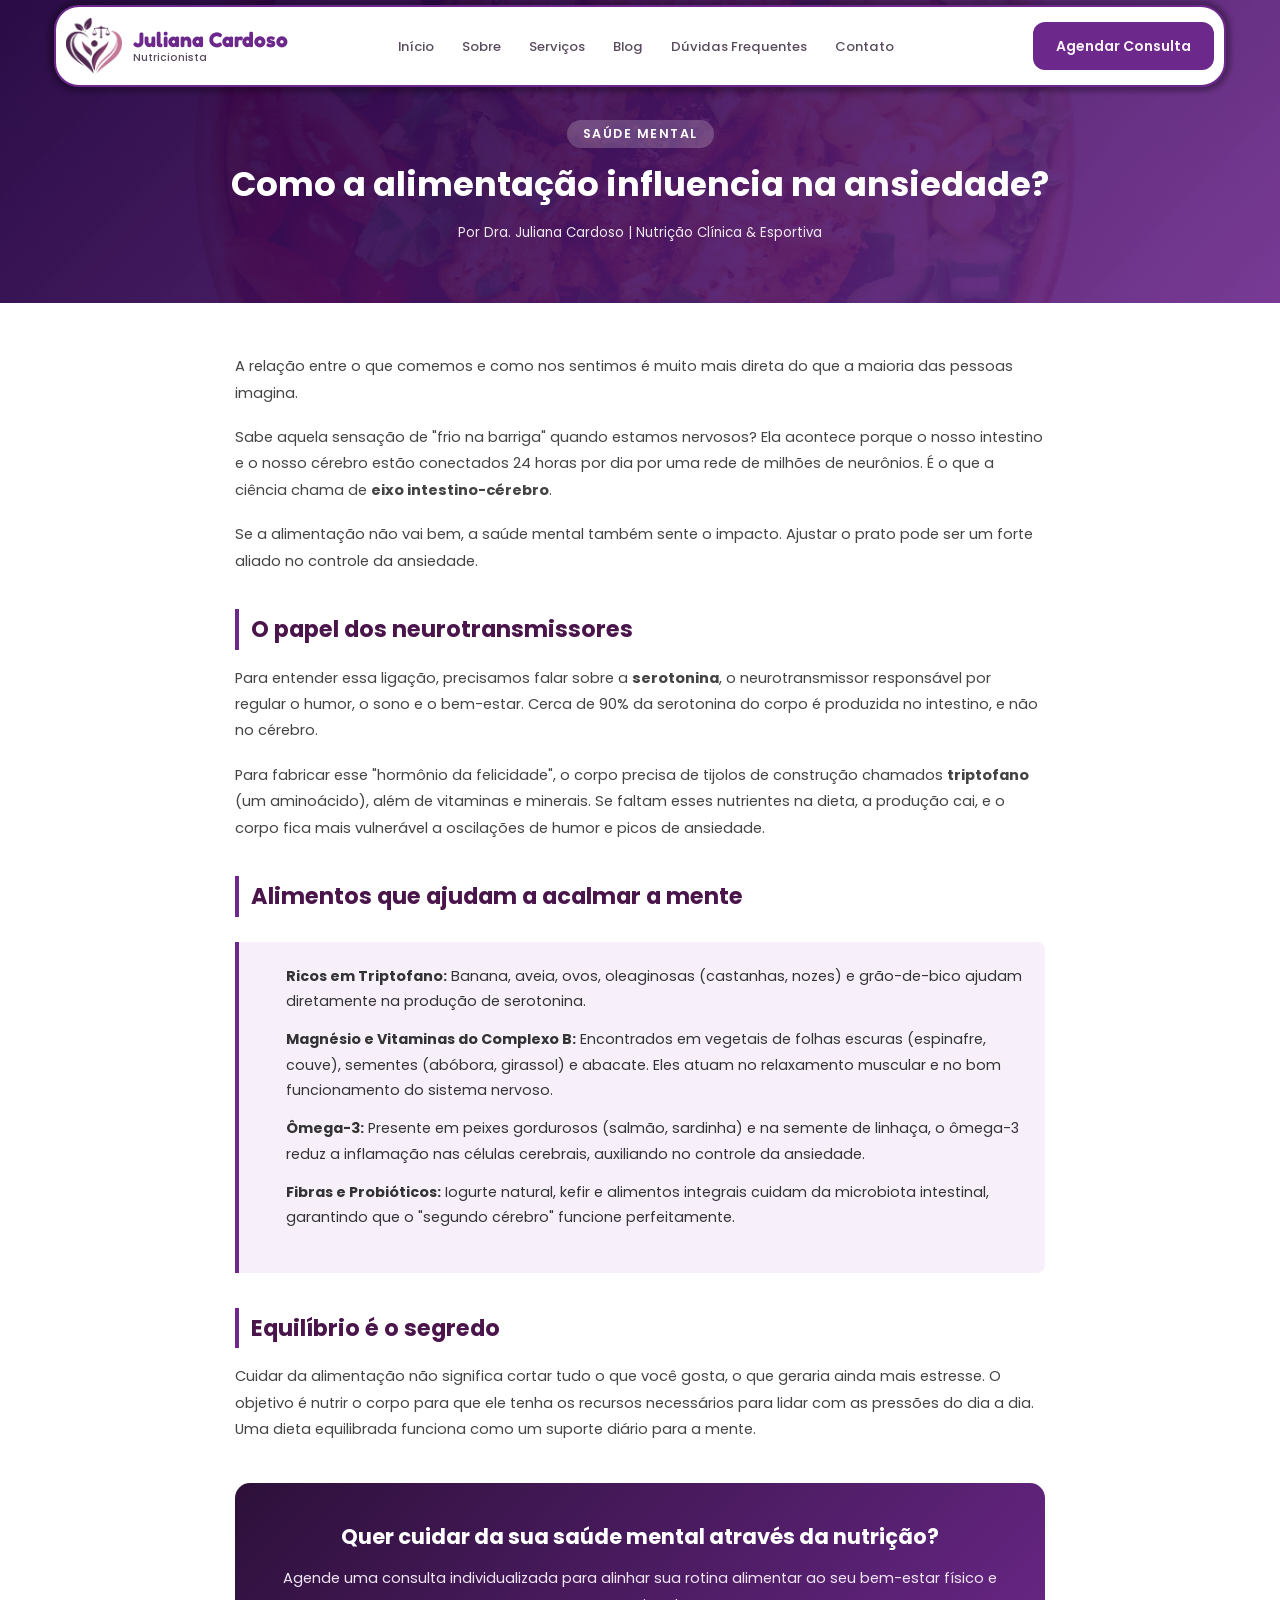
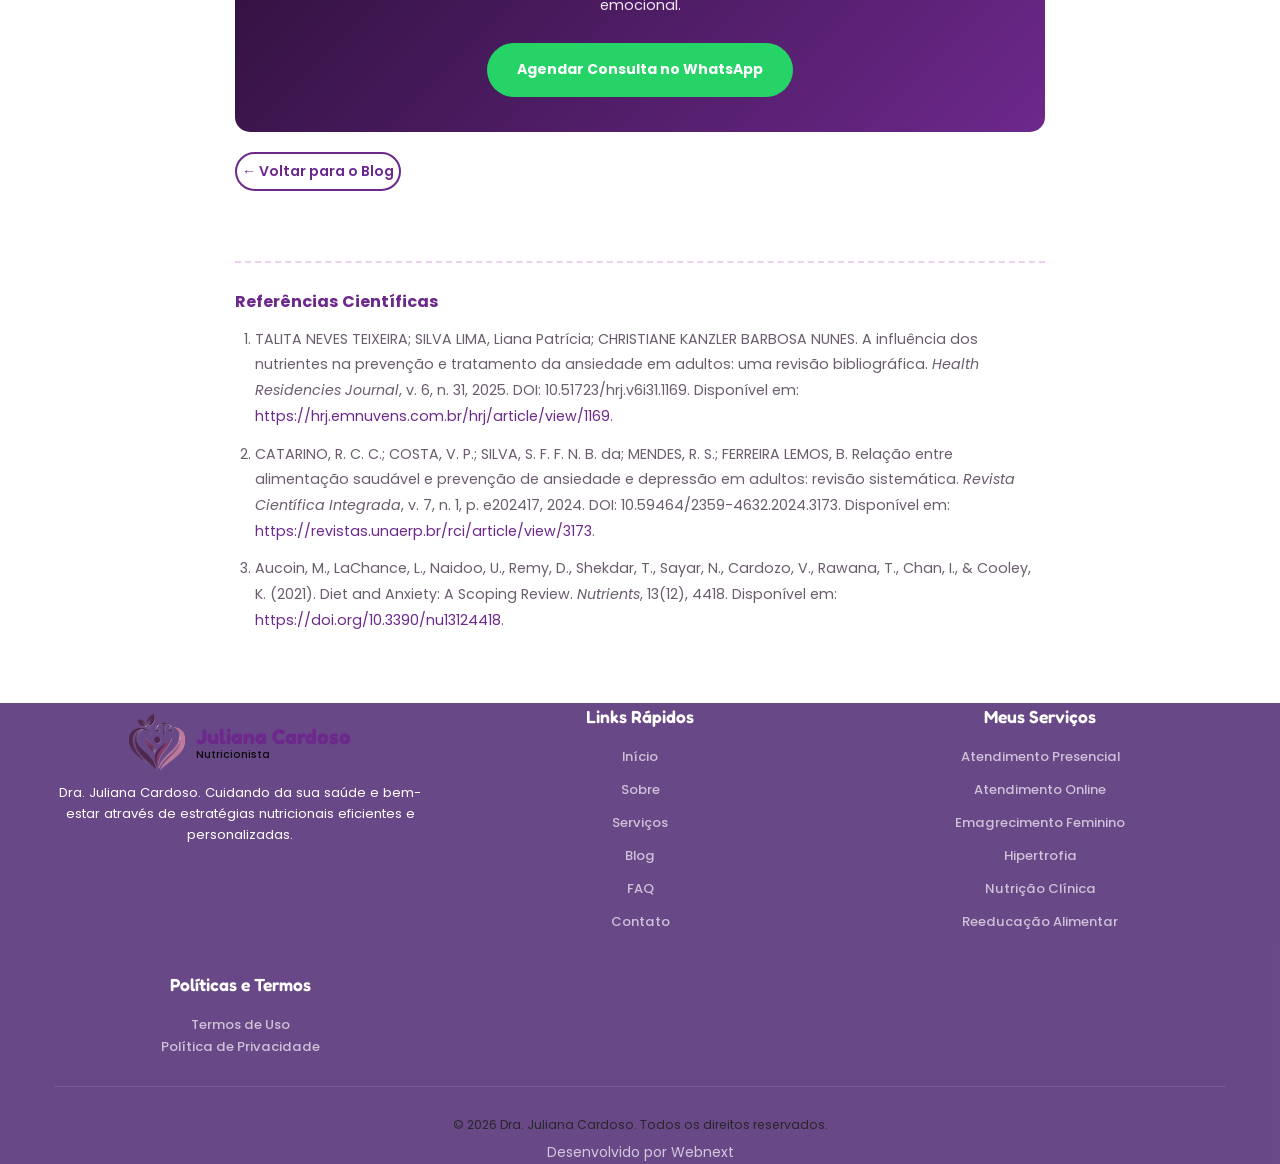
==== commit 2cb8e258: "att-animacoes" ====
--- a/artigo-ansiedade.html
+++ b/artigo-ansiedade.html
@@ -12,7 +12,7 @@
 
     <link rel="icon" href="assets/logo-transparente-pequena.png">
 
-    <link rel="stylesheet" href="style0.3.css">
+    <link rel="stylesheet" href="style0.4.css">
 
     <link rel="preconnect" href="https://fonts.googleapis.com">
     <link rel="preconnect" href="https://fonts.gstatic.com" crossorigin>
@@ -367,7 +367,7 @@
 
     
 
-    <script src="script0.2.js"></script>
+    <script src="script0.4.js"></script>
 
 </body>
 
--- a/style0.4.css
+++ b/style0.4.css
@@ -0,0 +1,2318 @@
+/* ==========================================
+   VARIÁVEIS CSS - PERSONALIZE AS CORES AQUI
+   ========================================== */
+   :root {
+    /* ========== CORES PRINCIPAIS (ATUALIZADO COM OS TONS DE ROXO E ROSA DA LOGO) ========== */
+    --cor-fundo:#f8f8f8;
+    --cor-primaria: #6d288c;          /* Roxo vibrante e mais saturado */
+    --cor-primaria-escura: #491461;   /* Roxo profundo saturado para hovers e títulos fortes */
+    --cor-primaria-clara: #f7f0fa;    /* Rosa/Lilás ultra suave para fundos de blocos */
+
+    --cor-secundaria: #c15b94;        /* Rosa médio/antigo vibrante da lateral direita do coração */
+    --cor-secundaria-escura: #994372; /* Rosa escuro para variações de hover e links */
+    --cor-secundaria-clara: #faf2f6;  /* Tom sutil rosado para fundos alternativos */
+
+    --cor-acento: #a24b7d;            /* Rosa transição para ícones e detalhes discretos */
+    --cor-acento-escura: #823862;     /* Rosa fechado */
+    --cor-acento-clara: #ffffff;      /* Branco puro para manter o contraste limpo */
+
+    /* ========== CORES NEUTRAS (ATUALIZADO) ========== */
+    --cor-texto: #2a1f2d;             /* Grafite escuro com um fundo quente de berinjela */
+    --cor-texto-claro: #5a4b5e;       /* Cinza purpurado para descrições secundárias */
+    --cor-branco: #FFFFFF;            /* Branco puro */
+    --cor-cinza-claro: #faf8fa;       /* Fundo extremamente limpo e sutil */
+    --cor-cinza: #ebddeb;             /* Bordas e divisores bem suaves */
+    --cor-cinza-medio: #cfbad0;       /* Bordas um pouco mais visíveis */
+
+    /* ========== TIPOGRAFIA (MANTIDO) ========== */
+    --fonte-principal: 'Poppins', sans-serif;
+    --fonte-display: 'Fredoka', cursive;
+
+    /* ========== ESPAÇAMENTOS (MANTIDO) ========== */
+    --espacamento-xs: 0.5rem;   /* 8px */
+    --espacamento-sm: 1rem;     /* 16px */
+    --espacamento-md: 2rem;     /* 32px */
+    --espacamento-lg: 4rem;     /* 64px */
+    --espacamento-xl: 6rem;     /* 96px */
+
+    /* ========== TAMANHOS (MANTIDO) ========== */
+    --border-radius: 12px;
+    --border-radius-lg: 20px;
+    --box-shadow: 0 4px 20px rgba(109, 40, 140, 0.06); /* Sombra adaptada com base roxo-escura discreta */
+    --box-shadow-lg: 0 10px 40px rgba(109, 40, 140, 0.1);
+
+    /* ========== TRANSIÇÕES (MANTIDO) ========== */
+    --transicao: all 0.9s ease;
+}
+
+/* ==========================================
+   RESET E CONFIGURAÇÕES GLOBAIS
+   ========================================== */
+* {
+    margin: 0;
+    padding: 0;
+    box-sizing: border-box;
+}
+
+html {
+    scroll-behavior: smooth;
+    font-size: 14px;
+ 
+ 
+}
+
+
+
+body {
+    font-family: var(--fonte-principal);
+    color: var(--cor-texto);
+    line-height: 1.6;
+    overflow-x: hidden;
+    
+   
+
+
+   
+    
+     
+}
+
+
+img {
+    max-width: 100%;
+    height: auto;
+    display: block;
+}
+
+a {
+    text-decoration: none;
+    color: inherit;
+}
+
+ul {
+    list-style: none;
+}
+
+button {
+    border: none;
+    background: none;
+    cursor: pointer;
+    font-family: inherit;
+}
+
+
+
+.img-fundo{
+  
+   position: fixed;
+    top: 0;
+    left: 0;
+    width: 100vw;
+    height: 100vh;
+    z-index: -100;
+ 
+   
+
+}
+
+.img-fundo img{
+ width: 100%;
+    height: 100%;
+    object-fit: cover;       /* Impede que a imagem estique ou distorça */
+    object-position: center;  /* Mantém o foco no centro da imagem */
+
+}
+/* ==========================================
+   CONTAINER E UTILITÁRIOS
+   ========================================== */
+.container {
+  
+    max-width: 1200px;
+    margin: 0 auto;
+    padding: 0 var(--espacamento-sm);
+}
+
+.section-label {
+    display: inline-block;
+    color: var(--cor-primaria);
+    font-weight: 600;
+    font-size: 0.875rem;
+    text-transform: uppercase;
+    letter-spacing: 1.5px;
+    margin-bottom: var(--espacamento-xs);
+}
+
+.section-title {
+    font-family: var(--fonte-display);
+    font-size: 2.5rem;
+    font-weight: 700;
+    color: var(--cor-texto);
+    margin-bottom: var(--espacamento-sm);
+    line-height: 1.2;
+}
+
+.section-description {
+    font-size: 1.125rem;
+    color: var(--cor-texto-claro);
+    max-width: 600px;
+    margin: 0 auto;
+}
+
+.section-header {
+    text-align: center;
+    margin-bottom: var(--espacamento-lg);
+}
+
+/* ==========================================
+   BOTÕES
+   ========================================== */
+.btn {
+    display: inline-block;
+    padding: 0.875rem 2rem;
+    border-radius: var(--border-radius);
+    font-weight: 600;
+    font-size: 1rem;
+    text-align: center;
+    transition: var(--transicao);
+    cursor: pointer;
+    border: 2px solid transparent;
+}
+
+.back-btn{
+ position:absolute;;
+    background-color: var(--cor-primaria);
+    color: white;
+    padding: 0.5rem;
+    border-radius: 10px;
+    margin-bottom: 5px;
+    margin: 10px 0;
+}
+
+.back-btn:hover{
+    background-color: var(--cor-primaria);
+}
+
+
+
+.btn-primary {
+    background: var(--cor-primaria); /* Novo roxo com opacidade */
+    color: var(--cor-secundaria-clara);
+    
+   
+}
+
+.btn-primary:hover {
+    border: solid 1px white;
+   
+       color: var(--cor-acento-clara);
+}
+
+.btn-primary:hover {
+    background: var(--cor-primaria-escura); /* Tom mais profundo de roxo escuro novo */
+    transform: translateY(-2px);
+    box-shadow: 0px 0px 10px 5px var(--cor-primaria-escura);
+
+  
+}
+
+.btn-secondary {
+   
+    
+   
+}
+
+.btn-secondary:hover {
+  
+    color: var(--cor-branco);
+     box-shadow: 0px 0px 10px 5px rgba(255, 255, 255, 0.712);
+
+ 
+}
+
+/* ========== BOTÃO SECUNDÁRIO NO HERO (EDITÁVEL) ========== */
+.hero .btn-secondary {
+    color: var(--cor-branco);
+  border: solid 2px white;
+}
+
+.hero .btn-secondary:hover {
+    
+    background: var(--cor-branco);
+    color: var(--cor-primaria);
+}
+
+.btn-large {
+    padding: 1.125rem 2.5rem;
+    font-size: 1.125rem;
+}
+
+.btn-block {
+    display: block;
+    width: 100%;
+}
+
+/*========================================
+    STYLES-DOS-ARTIGOS
+===========================================
+*/
+
+.main-atigos{
+    padding: 120px 0 80px;
+}
+
+.container-artigo {
+    max-width: 1000px; margin: 70px auto;
+    padding: 50px 10px;
+  
+}
+.text-img{
+display: grid;
+grid-template-columns:  1fr 1fr;
+
+}
+
+
+.div-texto{
+width: 100%;
+}
+
+.div-img{
+    margin: 0 auto;
+}
+
+.texto-artigo{
+    font-family: 'Poppins', sans-serif;
+             font-size: 1.1rem;
+              line-height: 1.8; color: #333;
+            
+}
+
+
+
+.texto-artigo h2 {
+    font-family: 'Fredoka', sans-serif;
+                 font-size: 1.8rem; 
+                 margin: auto auto;}
+
+/* ==========================================
+   HEADER / NAVEGAÇÃO
+   ========================================== */
+.header {
+    position: fixed;
+   
+    top: 0;
+    left: 0;
+    width: 100%;
+   
+
+    
+    z-index: 99;
+    transition: var(--transicao);
+
+   background-color: transparent;
+  
+
+  
+  
+
+   
+  
+
+   
+  
+
+}
+
+
+  /*==========================================
+  OCULTAL O HEADER AO USAR O SCROOL PARA BAIXO
+ ========================================== */
+   /* .header-hidden {
+            transform: translateY(0%);
+        } */
+
+            
+        @media (min-width:769px) and (max-width:1000px) {
+                 .header-hidden {  transform: translateY(0);
+                 }
+                
+                }
+
+    
+
+.header-content {
+    display: flex;
+    width: 100%;
+    align-items: center;
+    background-color: white;
+    border-radius: 25px;
+    margin-top: 5px;
+    border: solid 2px var(--cor-primaria);
+     box-shadow: 0 0 5px 5px rgba(0, 0, 0, 0.288);
+    
+    
+    justify-content: space-between;
+    transition: var(--transicao);
+
+    
+
+    padding:10px  10px;
+
+
+    
+}
+
+/* Logo */
+.logo {
+    display: flex;
+    align-items: center;
+    gap: 0.75rem;
+       
+    img {
+        width: 1000px;
+    }
+}
+
+
+
+
+.logo-icon {
+    width: 4rem;
+    font-size: 2rem;
+}
+
+.logo-text {
+    display: flex;
+    flex-direction: column;
+    line-height: 1.2;
+}
+
+.logo-name {
+    font-family: var(--fonte-display);
+    font-size: 1.5rem;
+    font-weight: 700;
+    color: var(--cor-primaria);
+}
+
+.logo-tagline {
+    font-size: 0.75rem;
+    color: var(--cor-texto-claro);
+    font-weight: 500;
+}
+
+/* Navegação Desktop */
+.nav-list {
+    display: flex;
+    gap: 2rem;
+    align-items: center;
+
+}
+
+.nav-link {
+    color: var(--cor-texto-claro);
+    font-weight: 500;
+    font-size: 0.9375rem;
+    transition: var(--transicao);
+    position: relative;
+}
+
+.nav-link::after {
+    content: '';
+    position: absolute;
+    bottom: -5px;
+    left: 0;
+    width: 0;
+    height: 2px;
+    background: var(--cor-primaria);
+    transition: var(--transicao);
+}
+
+.nav-link:hover {
+    color: var(--cor-primaria);
+    
+}
+
+.nav-link:hover::after {
+    width: 100%;
+}
+ /* footer com a listra em baxo do link  */
+.footer-links a::after {
+    content: '';
+    position: absolute;
+    bottom: -5px;
+    left: 0;
+    width: 0;
+    height: 2px;
+    background:rgb(0, 0, 0)!important;
+    transition: var(--transicao);
+}
+
+
+.footer-links a{
+  
+    font-weight: 500;
+    font-size: 0.9375rem;
+
+border-radius: 30px ;
+    position: relative;
+  
+    
+      
+      
+}
+
+
+
+.footer-links a:hover::after {
+    width: 100%;
+  
+}
+
+.btn-header {
+    padding: 0.75rem 1.5rem;
+}
+
+/* Menu Mobile Toggle */
+.menu-toggle {
+    display: none;
+    flex-direction: column;
+    gap: 5px;
+    width: 30px;
+    height: 30px;
+    justify-content: center;
+    cursor: pointer;
+    border: solid 2px var(--cor-primaria) ;
+    border-radius: 10px;
+      padding: 3px;
+      z-index: 1000;
+}
+
+.menu-toggle span {
+    display: block;
+    width: 100%;
+    height: 3px;
+    background: var(--cor-primaria);
+    border-radius: 3px;
+    transition: var(--transicao);
+    z-index: 1000;
+    
+  
+}
+
+.menu-toggle.active span:nth-child(1) {
+    transform: rotate(45deg) translate(6px, 5.5px);
+    background-color: #d13030; /* Mantido para manter o feedback do botão de fechar */
+}
+
+.menu-toggle.active span:nth-child(2) {
+    opacity: 0;
+}
+
+.menu-toggle.active span:nth-child(3) {
+    transform: rotate(-45deg) translate(6px, -5.5px);
+    background-color: #d13030;
+}
+
+/* ==========================================
+   SEÇÃO HERO (EDITÁVEL)
+   ========================================== */
+.hero {
+    position: relative;
+    padding: calc(80px + var(--espacamento-lg)) 0 var(--espacamento-lg);
+    overflow: hidden;
+    min-height: 600px;
+     
+}
+
+/* ========== HERO BACKGROUND (EDITÁVEL) ========== */
+.hero-background {
+      z-index: 1;
+    
+    top: 0;
+    left: 0;
+    width: 100%;
+    height: 100%;
+    background-size: cover;
+    background-position: center;
+    background-repeat: no-repeat;
+    z-index: 1;
+    
+}
+
+/* ========== HERO OVERLAY (EDITÁVEL) ========== */
+.hero-overlay {
+    position: absolute;
+    top: 0;
+    left: 0;
+    width: 100%;
+    height: 100%;
+    background: linear-gradient(135deg, rgba(5, 1, 7, 0.93) 0%, rgba(109, 40, 140, 0.95) 100%); /* Degradê baseado nos tons de roxo saturados */
+    z-index: 2;
+   
+}
+
+.hero .container {
+    position: relative;
+    z-index: 3;
+
+    
+}
+
+.hero-content {
+    display: grid;
+    grid-template-columns: 1fr 1fr;
+    gap: var(--espacamento-lg);
+    align-items: center;
+   
+}
+
+.hero-title {
+    font-family: var(--fonte-display);
+    font-size: 3.5rem;
+    font-weight: 700;
+    line-height: 1.1;
+    color: var(--cor-branco);
+    margin-bottom: var(--espacamento-sm);
+}
+
+.hero-title .highlight {
+    color: #cf54ff;
+    position: relative;
+}
+
+.hero-description {
+    font-size: 1.25rem;
+    color: rgba(255, 255, 255, 0.95);
+    margin-bottom: var(--espacamento-md);
+}
+
+.hero-buttons {
+    display: flex;
+    gap: var(--espacamento-sm);
+    margin-bottom: var(--espacamento-md);
+}
+
+.hero-badges {
+    display: flex;
+    gap: var(--espacamento-md);
+}
+
+.badge {
+    display: flex;
+    align-items: center;
+    gap: 0.5rem;
+    background: rgba(255, 255, 255, 0.15);
+    padding: 0.5rem 1rem;
+    border-radius: 50px;
+    backdrop-filter: blur(10px);
+}
+
+.badge-icon {
+    font-size: 1.5rem;
+}
+
+.badge-text {
+    font-size: 0.9375rem;
+    font-weight: 500;
+    color: var(--cor-branco);
+}
+
+/* ========== HERO IMAGE CONTAINER (EDITÁVEL) ========== */
+.hero-image-container {
+    width: 100%;
+    max-width: 400px;
+    margin: 0 auto;
+    border-radius: 50%;
+    overflow: hidden;
+    box-shadow: 0 0px 200px 0 rgb(132, 0, 172);
+    border: 8px solid rgba(255, 255, 255, 0.25);
+    aspect-ratio: 1;
+}
+
+.hero-image-container img {
+    width: 100%;
+    height: 100%;
+    object-fit: cover;
+    transition: var(--transicao);
+}
+
+.hero-image-container:hover img {
+    transform: scale(1.1);
+}
+
+/* ==========================================
+   SEÇÃO SOBRE (EDITÁVEL)
+   ========================================== */
+.sobre {
+    padding: var(--espacamento-lg) 0;
+ background-color: #FFFFFF;
+
+     
+   
+ 
+}
+
+
+
+.sobre-content {
+    display: grid;
+     position: relative;
+
+     
+    grid-template-columns: 0.5fr 1fr;
+    gap: var(--espacamento-lg);
+    align-items: center;
+
+  
+
+    
+   
+}
+
+
+/* ========== SOBRE IMAGE (EDITÁVEL) ========== */
+.sobre-image {
+    display: flex;
+ height: 100%;
+  
+    border-radius: var(--border-radius-lg);
+    overflow: hidden;
+    box-shadow: var(--box-shadow-lg);
+ 
+  
+}
+
+.sobre-image img {
+    width: 100%;
+  height: 100%;
+  
+   
+    object-fit: cover;
+    transition: var(--transicao);
+}
+
+.sobre-image:hover img {
+    transform: scale(1.05);
+}
+
+.sobre-text .section-label {
+    
+
+}
+
+.section-label {
+    display: inline-block;
+    color: var(--cor-primaria);
+    font-weight: 600;
+    font-size: 0.875rem;
+    text-transform: uppercase;
+    letter-spacing: 1.5px;
+    margin-bottom: var(--espacamento-xs);
+    background: var(--cor-primaria-clara);
+    padding: 0.3rem 0.8rem;
+    border-radius: 20px;
+}
+
+.sobre-description {
+    font-size: 1.0625rem;
+    color: var(--cor-texto-claro);
+    margin-bottom: var(--espacamento-sm);
+}
+
+.sobre-list {
+    margin: var(--espacamento-md) 0;
+}
+
+.sobre-list li {
+    display: flex;
+    align-items: center;
+    gap: var(--espacamento-sm);
+    margin-bottom: var(--espacamento-sm);
+    font-size: 1.0625rem;
+}
+
+.list-icon {
+    display: flex;
+    align-items: center;
+    justify-content: center;
+    width: 24px;
+    height: 24px;
+    background: var(--cor-acento);
+    color: var(--cor-branco);
+    border-radius: 50%;
+    font-weight: 700;
+    font-size: 0.875rem;
+    flex-shrink: 0;
+}
+
+/* ========== GALERIA DE FOTOS (EDITÁVEL) ========== */
+.galeria {
+    display: grid;
+    grid-template-columns: repeat(4, 1fr);
+    gap: var(--espacamento-sm);
+    margin-top: var(--espacamento-lg);
+}
+
+.galeria-item {
+    position: relative;
+    border-radius: var(--border-radius);
+    overflow: hidden;
+    box-shadow: var(--box-shadow);
+    transition: var(--transicao);
+    aspect-ratio: 1;
+}
+
+.galeria-item-large {
+    grid-column: span 2;
+    grid-row: span 2;
+}
+
+.galeria-item img {
+    width: 100%;
+    height: 100%;
+    object-fit: cover;
+    transition: var(--transicao);
+}
+
+.galeria-item:hover {
+    transform: translateY(-5px);
+    box-shadow: var(--box-shadow-lg);
+}
+
+.galeria-item:hover img {
+    transform: scale(1.1);
+}
+
+/* ==========================================
+   SEÇÃO SERVIÇOS (EDITÁVEL)
+   ========================================== */
+.servicos {
+    padding: var(--espacamento-lg) 0;
+      background-color: var(--cor-fundo);
+      
+
+  
+}
+
+
+
+.servicos-grid {
+    display: grid;
+        flex-flow: wrap ;
+    grid-template-columns: repeat(3, 1fr);
+    gap: var(--espacamento-md);
+ 
+  
+    
+}
+
+.servico-card {
+
+    background: var(--cor-branco);
+    border-radius: var(--border-radius);
+    text-align: center;
+  
+    box-shadow: 0 2px 10px rgba(0, 0, 0, 0.425);
+
+    overflow: hidden;
+    transition: all 1s ease;;
+
+   
+   
+    
+}
+
+.servico-card:hover {
+    transform: translateY(1px);
+  
+    box-shadow: 0px 0px 6px 1px var(--cor-primaria-escura);
+  
+     
+ transition: all 1s ease;;
+ 
+ 
+     /* background-color: #48005a8e;
+     color: white;
+     p{
+        color: #dfdfdf;;
+     }
+     h3 {
+        color: #f8f8f8;
+     }
+
+     span{
+        color: white;
+     } */
+}
+
+/* ========== SERVICO IMAGE (EDITÁVEL) ========== */
+.servico-image {
+    width: 100%;
+    height: 160px;
+    overflow: hidden;
+    position: relative;
+    transition: var(--transicao);
+   
+   
+   
+}
+
+
+
+.servico-image img {
+
+    width: 100%;
+    height: 100%;
+    object-fit: cover;
+    transition: var(--transicao);
+ 
+     
+}
+
+
+.servico-image:hover  {
+   
+
+
+    
+}
+
+.servico-card:hover .servico-image img {
+    transform: scale(1.1);
+    
+   
+   
+}
+
+.servico-icon {
+    font-size: 1rem;
+    margin: var(--espacamento-sm) 0;
+     display: flex;
+    justify-content: center;
+}
+
+.servico-icon img {
+   
+    width: 3rem;
+   
+}
+
+
+
+.servico-title {
+    font-family: var(--fonte-display);
+    font-size: 1.5rem;
+    font-weight: 600;
+    color: var(--cor-texto);
+    margin-bottom: var(--espacamento-sm);
+    padding: 0 var(--espacamento-sm);
+}
+
+.servico-description {
+    color: var(--cor-texto-claro);
+    font-size: 1rem;
+    line-height: 1.6;
+    padding: 0 var(--espacamento-md) var(--espacamento-md);
+}
+
+/* ==========================================
+   SEÇÃO DESTAQUES (EDITÁVEL)
+   ========================================== */
+.destaques {
+    padding: var(--espacamento-lg) 0;
+     background-color: #FFFFFF;
+}
+
+.destaques-grid {
+    display: grid;
+    grid-template-columns: repeat(4, 1fr);
+    gap: var(--espacamento-md);
+}
+
+.destaque-card {
+    background: var(--cor-branco);
+    border-radius: var(--border-radius);
+    border: 2px solid var(--cor-cinza);
+    transition: var(--transicao);
+    overflow: hidden;
+}
+
+.destaque-card:hover {
+    border-color: var(--cor-primaria);
+    box-shadow: var(--box-shadow);
+}
+
+/* ========== DESTAQUE IMAGE (EDITÁVEL) ========== */
+.destaque-image {
+    width: 100%;
+    height: 180px;
+    overflow: hidden;
+    position: relative;
+}
+
+.destaque-image img {
+    width: 100%;
+    height: 100%;
+    object-fit: cover;
+    transition: var(--transicao);
+}
+
+.destaque-card:hover .destaque-image img {
+    transform: scale(1.05);
+}
+
+.destaque-number {
+    font-family: var(--fonte-display);
+    font-size: 2.5rem;
+    font-weight: 700;
+    color: var(--cor-primaria);
+    opacity: 0.25;
+    margin: var(--espacamento-sm) var(--espacamento-md) 0;
+}
+
+.destaque-title {
+    font-family: var(--fonte-display);
+    font-size: 1.25rem;
+    font-weight: 600;
+    color: var(--cor-texto);
+    margin: var(--espacamento-sm) var(--espacamento-md);
+}
+
+.destaque-description {
+    color: var(--cor-texto-claro);
+    font-size: 0.9375rem;
+    line-height: 1.6;
+    padding: 0 var(--espacamento-md) var(--espacamento-md);
+}
+
+/* ==========================================
+   SEÇÃO BENEFÍCIOS
+   ========================================== */
+.beneficios {
+   padding: var(--espacamento-md) 0;
+    background-color: var(--cor-fundo);
+}
+
+.beneficios-content {
+    display: grid;
+    grid-template-columns: 1fr;
+    gap: var(--espacamento-lg);
+    align-items: center;
+   
+    
+
+}
+
+.beneficios-text  {
+  
+ margin: 0 auto;
+
+}
+
+.beneficios-list {
+    margin-top: var(--espacamento-md);
+   
+   
+}
+
+.beneficio-item {
+    display: flex;
+    gap: var(--espacamento-sm);
+    margin-bottom: var(--espacamento-md);
+
+  
+
+}
+
+.beneficio-icon {
+    font-size: 2.5rem;
+    flex-shrink: 0;
+}
+
+.beneficio-icon img {
+    width: 3rem;
+    flex-shrink: 0;
+}
+
+.beneficio-text h3 {
+    font-family: var(--fonte-display);
+    font-size: 1.25rem;
+    font-weight: 600;
+    color: var(--cor-texto);
+    margin-bottom: 0.25rem;
+}
+
+.beneficio-text p {
+    color: var(--cor-texto-claro);
+    font-size: 0.9375rem;
+}
+
+.beneficios-image-placeholder {
+    background: linear-gradient(135deg, var(--cor-acento-clara) 0%, var(--cor-secundaria-clara) 100%);
+    border-radius: var(--border-radius-lg);
+    aspect-ratio: 1;
+    display: flex;
+    align-items: center;
+    justify-content: center;
+    box-shadow: var(--box-shadow);
+}
+
+.beneficios-emoji {
+    font-size: 6rem;
+}
+
+
+
+.blog {
+
+    padding: var(--espacamento-lg) 0;
+     background-color: #FFFFFF;
+
+   
+}
+
+.blog-fundo{
+
+  
+}
+
+/* ==========================================
+   SEÇÃO FAQ
+   ========================================== */
+.faq {
+    padding: var(--espacamento-lg) 0;
+    background-color: var(--cor-fundo);
+}
+
+.faq-list {
+    max-width: 800px;
+    margin: 0 auto;
+}
+
+.faq-item {
+    background: var(--cor-branco);
+    border-radius: var(--border-radius);
+    margin-bottom: var(--espacamento-sm);
+    overflow: hidden;
+    box-shadow: 0 2px 8px rgba(0, 0, 0, 0.03);
+}
+
+.faq-question {
+    width: 100%;
+    padding: var(--espacamento-sm) var(--espacamento-md);
+    display: flex;
+    justify-content: space-between;
+    align-items: center;
+    text-align: left;
+    font-size: 1.125rem;
+    font-weight: 600;
+    color: var(--cor-texto);
+    cursor: pointer;
+    transition: var(--transicao);
+}
+
+.faq-question:hover {
+    background: var(--cor-cinza-claro);
+}
+
+.faq-icon {
+    font-size: 1.5rem;
+    color: var(--cor-primaria);
+    font-weight: 300;
+    transition: var(--transicao);
+    flex-shrink: 0;
+    margin-left: var(--espacamento-sm);
+}
+
+.faq-item.active .faq-icon {
+    transform: rotate(45deg);
+}
+
+.faq-answer {
+    max-height: 0;
+    overflow: hidden;
+    transition: max-height 0.3s ease;
+}
+
+.faq-answer p {
+    padding: 0 var(--espacamento-md) var(--espacamento-md);
+    color: var(--cor-texto-claro);
+    font-size: 1rem;
+    line-height: 1.7;
+}
+
+.faq-item.active .faq-answer {
+    max-height: 500px;
+}
+
+.faq-envio{
+    margin-top: 3rem;
+    text-align: center;
+    background: rgba(0,0,0,0.01); 
+    padding: 2rem; 
+    border-radius: 8px;
+}
+
+.faq-envio h3 {
+    margin-bottom: 1rem; font-family: 'Poppins', sans-serif;
+}
+
+.faq-envio p {
+    margin-bottom: 1.5rem; color: var(--cor-texto-claro);
+}
+
+#form-faq {
+    display: flex;
+    flex-direction: column; /* Alinha os elementos em coluna (um abaixo do outro) */
+    align-items: stretch;   /* Ocupa a largura disponível */
+    gap: 1rem;              /* Espaçamento entre o campo e o botão */
+    max-width: 500px;
+    margin: 0 auto;
+}
+
+#pergunta-cliente {
+    width: 100%;
+    min-height: 100px;      /* Deixa o campo com uma altura inicial maior */
+    max-height: 250px;      /* Limita a altura máxima de expansão */
+    resize: vertical;       /* Permite que o usuário ajuste o tamanho verticalmente */
+    padding: 0.8rem 1rem;
+    border: 1px solid var(--cor-cinza-medio);
+    border-radius: 8px;
+    font-family: 'Poppins', sans-serif;
+    font-size: 1rem;
+}
+
+.btn btn-primary {
+    padding: 0.8rem 1.5rem;
+    
+}
+/* ==========================================
+   SEÇÃO CONTATO
+   ========================================== */
+.contato {
+    display: flex;
+    padding: var(--espacamento-lg) 0;
+     background-color:#FFFFFF;
+      
+       
+}
+
+.contato-content {
+    display: flex;
+    justify-content: center;
+   
+
+    gap: var(--espacamento-lg);
+    margin-top: var(--espacamento-lg);
+    
+   
+}
+
+.contato-info {
+    background: white;
+    padding: var(--espacamento-md);
+    border-radius: var(--border-radius);
+     box-shadow: 0 2px 10px rgba(0, 0, 0, 0.425);
+     display: flex; flex-direction:column;
+   
+    
+}
+
+
+
+.contato-info:hover {
+   
+ 
+  
+}
+
+.info-item {
+    display: flex;
+    gap: var(--espacamento-sm);
+    margin-bottom: var(--espacamento-md);
+    flex-direction: column;
+    align-items: center;
+   
+}
+
+.info-icon {
+    font-size: 1.5rem;
+    flex-shrink: 0;
+    display: flex; flex-direction: row;
+    align-items: center;
+    justify-content: center;
+    gap: 0.5rem;
+    span{
+            font-family: var(--fonte-display);
+    font-size: 1.5rem;
+    font-weight: 600;
+    color: var(--cor-texto);
+  margin-left: 10px;
+      }
+}
+
+.info-icon img {
+    height: 20px;
+    width: 20px;
+}
+
+.icon-social{
+   
+  position: relative;
+  
+
+
+}
+
+.info-text span {
+
+}
+
+.info-text p {
+    color: var(--cor-texto-claro);
+    font-size: 0.9375rem;
+    line-height: 1.6;
+    text-align: center;
+}
+
+.social-links {
+    display: flex;
+    position: fixed;
+    z-index: 100;
+    bottom: 2%;
+    right: 2%;
+
+    gap: var(--espacamento-sm);
+    margin-top: var(--espacamento-md);
+}
+
+.social-link {
+  
+    width: 100px;
+    height: 70px;
+    display: flex;
+    align-items: center;
+    justify-content: center;
+    background:#2b232a4b;
+    border-radius: 50%;
+    font-size: 1.5rem;
+    transition: var(--transicao);
+    
+    img {
+    width: 50px;
+}
+}
+
+/* ==================== CONFIGURAÇÃO DO BOTÃO FLUTUANTE DO WHATSAPP ==================== */
+        .social-links {
+            position: fixed;
+          
+            bottom: 20px;
+            right: 20px;
+            z-index: 9999;
+            display: flex;
+            flex-direction: column;
+            align-items: flex-end;
+            z-index: 10;
+            justify-content: center;
+            align-items: center;
+        }
+
+        .social-link {
+            display: flex;
+      background-color:transparent;
+
+        width: 5rem;
+            height: 5rem;
+            align-items: center;
+            justify-content: center;
+   
+            transform: 0.5s ease;
+             animation:  floatAnimation 3s infinite ease-in-out;
+             margin: 10px;
+             /* rotate: calc(-45deg); */
+            
+                
+        }
+
+        .social-link:hover {
+    transform: scale(2);
+    
+    
+  
+     
+        }
+
+        .social-link img {
+              width: 100%;
+       height: 100%;
+             /* rotate: calc(50deg); */
+           
+        }
+
+        /* Balão de convite flutuante */
+  .whatsapp-balloon {
+            display: none;
+      
+        }
+
+          .whatsapp-balloon:hover{
+                 box-shadow: 0 0 10px 10px rgba(212, 212, 212, 0.575);
+          }
+
+        /* Botão X para fechar o balão */
+        .balloon-close {
+        display: none;
+        }
+
+        .balloon-close:hover {
+            color: #000000;
+            background-color: rgba(255, 0, 0, 0.322);
+            border: solid 2px rgba(0, 0, 0, 0.644);
+            box-shadow: 0 0 10px 8px  rgba(255, 0, 0, 0.308);
+           
+     
+        }
+
+        /* Setinha do balão apontando para o botão */
+        .whatsapp-balloon::after {
+            content: '';
+            position: absolute;
+            bottom: -8px;
+            right: 22px;
+            border-width: 8px 8px 0;
+            border-style: solid;
+            border-color: #ffffff transparent;
+            display: block;
+            width: 0;
+        }
+        /* ===================================================================== */
+  @keyframes floatAnimation {
+            0%, 100% {
+                transform: translateY(0) rotate(0deg);
+            }
+            50% {
+                transform: translateY(-8px) rotate(1deg);
+            }
+        }
+
+
+
+
+
+
+#social{    padding: 5px;
+    background-color: none;
+    border-radius: 10px;
+   
+    display: flex;
+     cursor: pointer; 
+   
+     border: solid 1px gray;
+        background-color: rgb(245, 245, 245);
+       align-items: center;
+       justify-content: start;
+     
+}
+
+#social img{
+    margin: 0 10px 0 0;   
+}
+
+#insta{
+  
+    padding: 5px;
+    background-color: none;
+    border-radius: 10px;
+    display: flex; 
+    cursor: pointer;
+     justify-content: center;
+     align-items: center;
+     
+      border: solid 1px gray;
+     background-color: rgb(245, 245, 245);
+     margin-top: 10px;
+}
+
+#social:hover{       
+    p{
+        color: white;
+    }
+    background: linear-gradient(135deg, #005f0e 0%, #093800);
+}
+   
+#insta:hover{
+    p {
+    color: white;
+    }
+        background: linear-gradient(135deg, #851e37 0%, #2c0f26);  
+   
+}
+
+
+/* ==========================================
+   FOOTER
+   ========================================== */
+.footer {
+    background: #4c2570d5; /* Roxo extremamente escuro e saturado para o fechamento */
+    color: rgb(255, 255, 255);
+
+}
+
+.footer-content {
+    display: grid;
+    grid-template-columns: repeat(3, 1fr);
+  
+    gap: var(--espacamento-md);
+    margin-bottom: var(--espacamento-md);
+}
+
+.footer-logo {
+    display: flex;
+    align-items: center;
+    gap: 0.75rem;
+    margin-bottom: var(--espacamento-sm);
+    background-color:transparent;
+    padding: 10px;
+    margin: 0;
+   
+}
+
+.footer-logo {
+       color:var(--cor-primaria);
+       text-align: start;
+}
+
+.footer-logo .logo-tagline {
+   color: #0a0a0a !important;
+}
+
+.footer-description {
+    color: rgba(#000000a8, 255, 255, 0.8);
+    font-size: 0.9375rem;
+    line-height: 1.6;
+}
+
+.footer-title {
+    font-family: var(--fonte-display);
+    font-size: 1.25rem;
+    font-weight: 600;
+    margin-bottom: var(--espacamento-sm);
+}
+
+.footer-links li,
+.footer-content li {
+    margin-bottom: 0.75rem;
+   
+}
+
+.footer a {
+ color: rgba(255, 255, 255, 0.671)!important;
+     
+}
+
+.footer:hover::after {
+ width: 100%;
+}
+
+
+.footer a:hover {
+color:rgb(0, 0, 0)!important;
+
+
+  
+    
+}
+
+.footer-contact li {
+   
+    font-size: 0.9375rem;
+    line-height: 1.6;
+}
+
+
+
+.footer-bottom {
+    text-align: center;
+    padding-top: var(--espacamento-md);
+    border-top: 1px solid rgba(255, 255, 255, 0.1);
+}
+
+.footer-bottom p {
+    color: rgb(39, 39, 39);
+    font-size: 0.875rem;
+    padding-bottom: 0.5rem;
+}
+.politica:hover{
+   
+}
+
+.termos:hover{
+    
+}
+
+.footer-col{display: flex;
+    flex-direction: column;
+
+align-items: center;
+text-align: center;
+  
+}
+
+.footer-cool{color: #000;
+    background-color: white;
+    border-radius: 10px;
+    max-width: 400px;
+    margin: 0 auto;
+    position: relative;
+    top: -10px;
+    padding: 10px 10px;
+    margin-bottom: 10px;
+  
+   
+}
+
+
+/* ==========================================
+   ANIMAÇÕES DE SCROLL
+   ========================================== */
+   
+.fade-in {
+
+  
+}
+
+.fade-in.visible {
+
+    
+}
+
+.logo-menu{
+    display: none;
+}
+
+.btn-header-menu{
+    display: none;
+}
+
+
+
+/* Estado inicial dos elementos antes de aparecerem na tela */
+    .servicos-grid > div,
+    .destaques-grid > div,
+    .faq-item,
+    .beneficio-item,
+     .contato-info.visible
+     {
+        opacity: 0;
+        transform: translateX(-50px);
+        transition: opacity 0.8s ease-out, transform 0.8s ease-out;
+    }
+
+    /* Estado final quando a classe .visible for acionada pelo JavaScript */
+    .servicos-grid > div.visible,
+    .destaques-grid > div.visible,
+    .faq-item.visible,
+    .beneficio-item.visible,
+    .contato-info.visible{
+        opacity: 1;
+        transform: translateX(0);
+    }
+
+    /* Estado inicial: invisíveis e deslocadas para a esquerda */
+    .sobre-content,
+    .contato-info {
+        opacity: 0;
+        transform: translateX(-50px);
+        transition: opacity 0.8s ease-out, transform 0.8s ease-out;
+    }
+
+    /* Estado final: visíveis e na posição original ao receber a classe .visible */
+    .sobre-content.visible,
+    .contato-info.visible {
+        opacity: 1;
+        transform: translateX(0);
+    }
+
+
+
+
+
+@media (max-width: 1159px) {
+
+    .header { 
+    }
+
+    .header-content{
+        display: flex;
+        justify-content: space-between;
+ 
+ 
+   
+       
+        
+
+        
+      
+    }
+
+    .container-artigo {
+       padding: 90px 10px;
+    }
+
+
+
+
+
+ 
+
+
+ 
+
+    
+    
+
+
+ 
+
+    .section-title {
+        font-size: 2rem;
+    }
+
+            .sobre-image{
+                display: flex;
+            }
+
+    .hero-content,
+    .sobre-content{
+        grid-template-columns: 1fr 1fr;
+        gap: var(--espacamento-md);
+       
+  
+    }
+
+    .hero-title {
+        font-size: 2.5rem;
+    }
+
+    .hero-image {
+        order: -1;
+    }
+
+    .servicos-grid {
+        grid-template-columns: repeat(2, 1fr);
+        margin: 5vw;
+    }
+
+    .destaques-grid {
+        grid-template-columns: repeat(2, 1fr);
+          margin: 5vw;
+    }
+
+    .depoimentos-grid {
+        grid-template-columns: 1fr;
+    }
+
+    .footer-content {
+        grid-template-columns: repeat(2, 1fr);
+    }
+
+    .contato-content {
+        grid-template-columns: 1fr;
+    }
+
+      .menu-toggle {
+        display: flex;
+        
+    }
+
+    .btn-header{
+        display: none;
+    }
+
+    
+    .btn-header-menu{
+        display: flex;
+      justify-content: center;
+      align-items: center;
+   max-width: 200px;
+   margin: 0 auto;
+
+
+
+    }
+
+    .logo-menu{
+        display:none;
+        text-align: start;
+        position: relative;
+        right: 20%;
+    }
+
+       .nav-link{
+position: relative
+;
+left: 0px;
+
+
+    }
+
+   
+
+    .nav {display: none;
+        position: fixed;
+        
+       
+
+     top: 60px;
+        width: 100%;
+        
+        justify-content: center;
+        align-items: center;
+        text-align: center;
+      
+        transition: left 0.3s ease;
+  
+       
+   
+           opacity: 0;
+   transition: opacity 0.3s ease, display 0.3s ease allow-discrete;
+  
+          
+
+        
+    }
+
+    .nav.active {
+        display: block;
+      
+        top: 60px;
+        
+            opacity: 1.0;
+       
+  
+ 
+       @starting-style {
+    opacity: 0;
+  }
+  
+        
+      
+       
+       
+
+
+ 
+    }
+
+    
+  
+
+    .nav-list {
+                
+        background-color:#FFFFFF;
+      
+         border-bottom: var(--cor-primaria) 2px solid;
+          border-left: var(--cor-primaria) 2px solid;
+          border-right: var(--cor-primaria) 2px solid;
+        border-radius: 10px;
+        flex-direction: column;
+        gap: 0;
+        padding: var(--espacamento-xs) 0 var(--espacamento-md) 0;
+        margin: 16px 100px 0 100px;
+        
+        
+    }
+
+      .nav-list.active{
+
+        height: -50%;
+        
+          
+    }
+
+    .nav-list li {
+    
+        width: 100%;
+       
+     
+        border-radius: 10px;
+   
+    }
+
+    .nav-link {
+        display: block;
+       
+        padding: var(--espacamento-sm) var(--espacamento-md);
+  
+    }
+      .nav-link {
+
+  
+  
+    }
+
+    .social-links a
+  {
+    width: 5rem;
+    height: 5rem;
+    margin: 0;
+    position: relative;
+    bottom: -5px;
+    right: -5px;
+    img{
+
+    
+    
+    }  }
+
+    .nav-link::after {
+        display: none;
+    }
+
+
+    
+
+  
+}
+
+@media (max-width: 841px) {
+    :root {
+        --espacamento-md: 1.5rem;
+        --espacamento-lg: 3rem;
+        --espacamento-xl: 4rem;
+    }
+
+      .container-artigos { 
+                  
+                
+            }
+
+    .img-artigo img {
+        
+    }
+
+    .hero-content{
+        margin-top: -30px;
+    }
+
+    .logo {
+        margin: 0;
+     
+    }
+
+    .header-content {
+       display: flex;
+       justify-content: space-around;
+    }
+
+    .header .container {
+    padding: 2px;
+}
+ 
+
+     .hero-content,
+    .sobre-content,
+    .beneficios-content {
+        grid-template-columns:1fr;
+        gap: var(--espacamento-md);
+    }
+    .servicos-grid,
+    .destaques-grid {
+        grid-template-columns: 1fr 1fr;
+        width: 100%;
+        margin: 0 auto;
+       
+    }
+   
+
+
+    .sobre-image{
+   max-width: 400px;
+       margin: 0 auto;
+    }
+
+    
+            .container-artigo {
+       padding: 50px 10px;
+    }
+    
+
+    
+
+.text-img{
+display: flex;
+flex-direction: column;
+
+}
+
+.text-img img{
+margin: 20px 0 0 0;
+
+}
+
+
+
+
+
+    
+
+    .div-sobre-content{}
+
+    .sobre-image{
+
+        display: none;
+     
+    }
+
+    .img800px {
+        display: block;
+  background-image: url('assets/sobre-mim.jpeg');
+  background-size: cover;
+  background-position: center;
+  max-width: 600px;
+  height: 400px; /* Defina a altura desejada para a imagem */
+  margin: 0 auto;
+  border-radius: 30px;
+  margin-top: 20px;
+}
+
+  
+    .menu-toggle {
+        display: flex;
+        
+    }
+
+    .btn-header{
+        display: none;
+    }
+
+    
+    .btn-header-menu{
+        display: flex;
+      justify-content: center;
+      align-items: center;
+   max-width: 200px;
+   margin: 0 auto;
+
+
+
+    }
+
+    .logo-menu{
+        display:none;
+        text-align: start;
+        position: relative;
+        right: 20%;
+    }
+
+       .nav-link{
+position: relative
+;
+left: 0px;
+
+
+    }
+
+   
+
+    .nav {display: none;
+        position: fixed;
+        
+       
+
+     top: 66px;
+        width: 100%;
+        
+        justify-content: center;
+        align-items: center;
+        text-align: center;
+      
+        transition: left 0.3s ease;
+  
+       
+   
+           opacity: 0;
+   transition: opacity 0.3s ease, display 0.3s ease allow-discrete;
+  
+          
+
+        
+    }
+
+    .nav.active {
+        display: block;
+      
+        top: 65px;
+        
+            opacity: 1.0;
+       
+  
+ 
+       @starting-style {
+    opacity: 0;
+  }
+  
+        
+      
+       
+       
+
+
+ 
+    }
+
+    
+  
+
+    .nav-list {
+                
+        background-color:#FFFFFF;
+        
+         border-bottom: var(--cor-primaria) 2px solid;
+          border-left: var(--cor-primaria) 2px solid;
+          border-right: var(--cor-primaria) 2px solid;
+        border-radius: 10px;
+        flex-direction: column;
+        gap: 0;
+        padding: var(--espacamento-xs) 0 var(--espacamento-md) 0;
+        margin: 16px 100px 0 100px;
+        
+        
+    }
+
+      .nav-list.active{
+
+        height: -50%;
+        
+          
+    }
+
+    .nav-list li {
+    
+        width: 100%;
+       
+     
+        border-radius: 10px;
+   
+    }
+
+    .nav-link {
+        display: block;
+       
+        padding: var(--espacamento-sm) var(--espacamento-md);
+  
+    }
+      .nav-link {
+
+  
+  
+    }
+
+    .social-links a
+  {
+    width: 5rem;
+    height: 5rem;
+    margin: 0;
+    position: relative;
+    bottom: -5px;
+    right: -5px;
+    img{
+
+    
+    
+    }  }
+
+    .nav-link::after {
+        display: none;
+    }
+
+  
+    .hero {
+        padding: calc(115px + var(--espacamento-md)) 0 var(--espacamento-md);
+    }
+
+    .hero-title {
+        font-size: 2rem;
+    }
+
+    .hero-description {
+        font-size: 1rem;
+    }
+
+    .hero-buttons {
+        flex-direction: column;
+    }
+
+    .hero-badges {
+        flex-direction: column;
+        gap: var(--espacamento-sm);
+    }
+
+    .hero-image-container {
+     
+   
+        max-width: 300px;
+    }
+
+   
+
+    .galeria {
+        grid-template-columns: repeat(2, 1fr);
+    }
+
+    .galeria-item-large {
+        grid-column: span 2;
+        grid-row: span 1;
+    }
+
+  
+    .section-title {
+        font-size: 1.75rem;
+    }
+
+    .section-description {
+        font-size: 1rem;
+    }
+
+    .servicos-grid,
+    .destaques-grid {
+       
+    }
+
+    .footer-content {
+        grid-template-columns: 1fr;
+    }
+
+
+  
+    .galeria {
+        grid-template-columns: 1fr;
+    }
+
+    .galeria-item-large {
+        grid-column: span 1;
+        grid-row: span 1;
+    }
+      
+   
+}
+
+@media (max-width:741px) {
+
+    .nav-list{
+        margin: 15px 70px;
+    }
+
+}
+
+@media (max-width:591px) {
+    .servicos-grid,
+    .destaques-grid {
+        grid-template-columns: 1fr;
+        width: 80%;
+        margin: 0 auto;
+       
+    }
+
+        .nav-list{
+          margin:16px 20px 0 20px;
+    }
+
+   
+
+
+
+    
+}
+
+@media (max-width: 480px) {
+    html {
+        font-size: 14px;
+    }
+
+      .logo-menu{
+        
+        position: relative;
+        right: 10% ;
+    }
+
+       .servicos-grid,
+    .destaques-grid {
+        grid-template-columns: 1fr;
+       width: 100%;
+       
+    }
+
+    .logo {
+      
+    }
+
+    .logo-icon{
+   
+        
+    }
+
+    .nav-menu{
+        width: 100%;
+    }
+
+    .nav-list{
+          margin:16px 20px 0 20px;
+    }
+
+    
+
+    .contato-info {
+
+        margin: 0;
+        padding: 10px;
+
+
+       
+      
+      p {
+      
+      }
+
+      h3{
+        font-size: 0.9rem;
+      }
+        
+      
+    }
+
+    .info-text{
+        right: 100px;
+    }
+
+    .hero-title {
+        font-size: 1.75rem;
+    }
+
+    .sobre-emoji,
+    .beneficios-emoji {
+        font-size: 4rem;
+    }
+
+  
+}
+
+@media (max-width:425px) {
+
+        .container-artigo a {
+            display: flex;
+            font-size: 0.7rem;
+           
+        }
+    
+}
+
+@media (max-width:375px) {
+
+    .nav-list{
+        margin: 16px 5px 0 5px;
+    }
+
+}
+
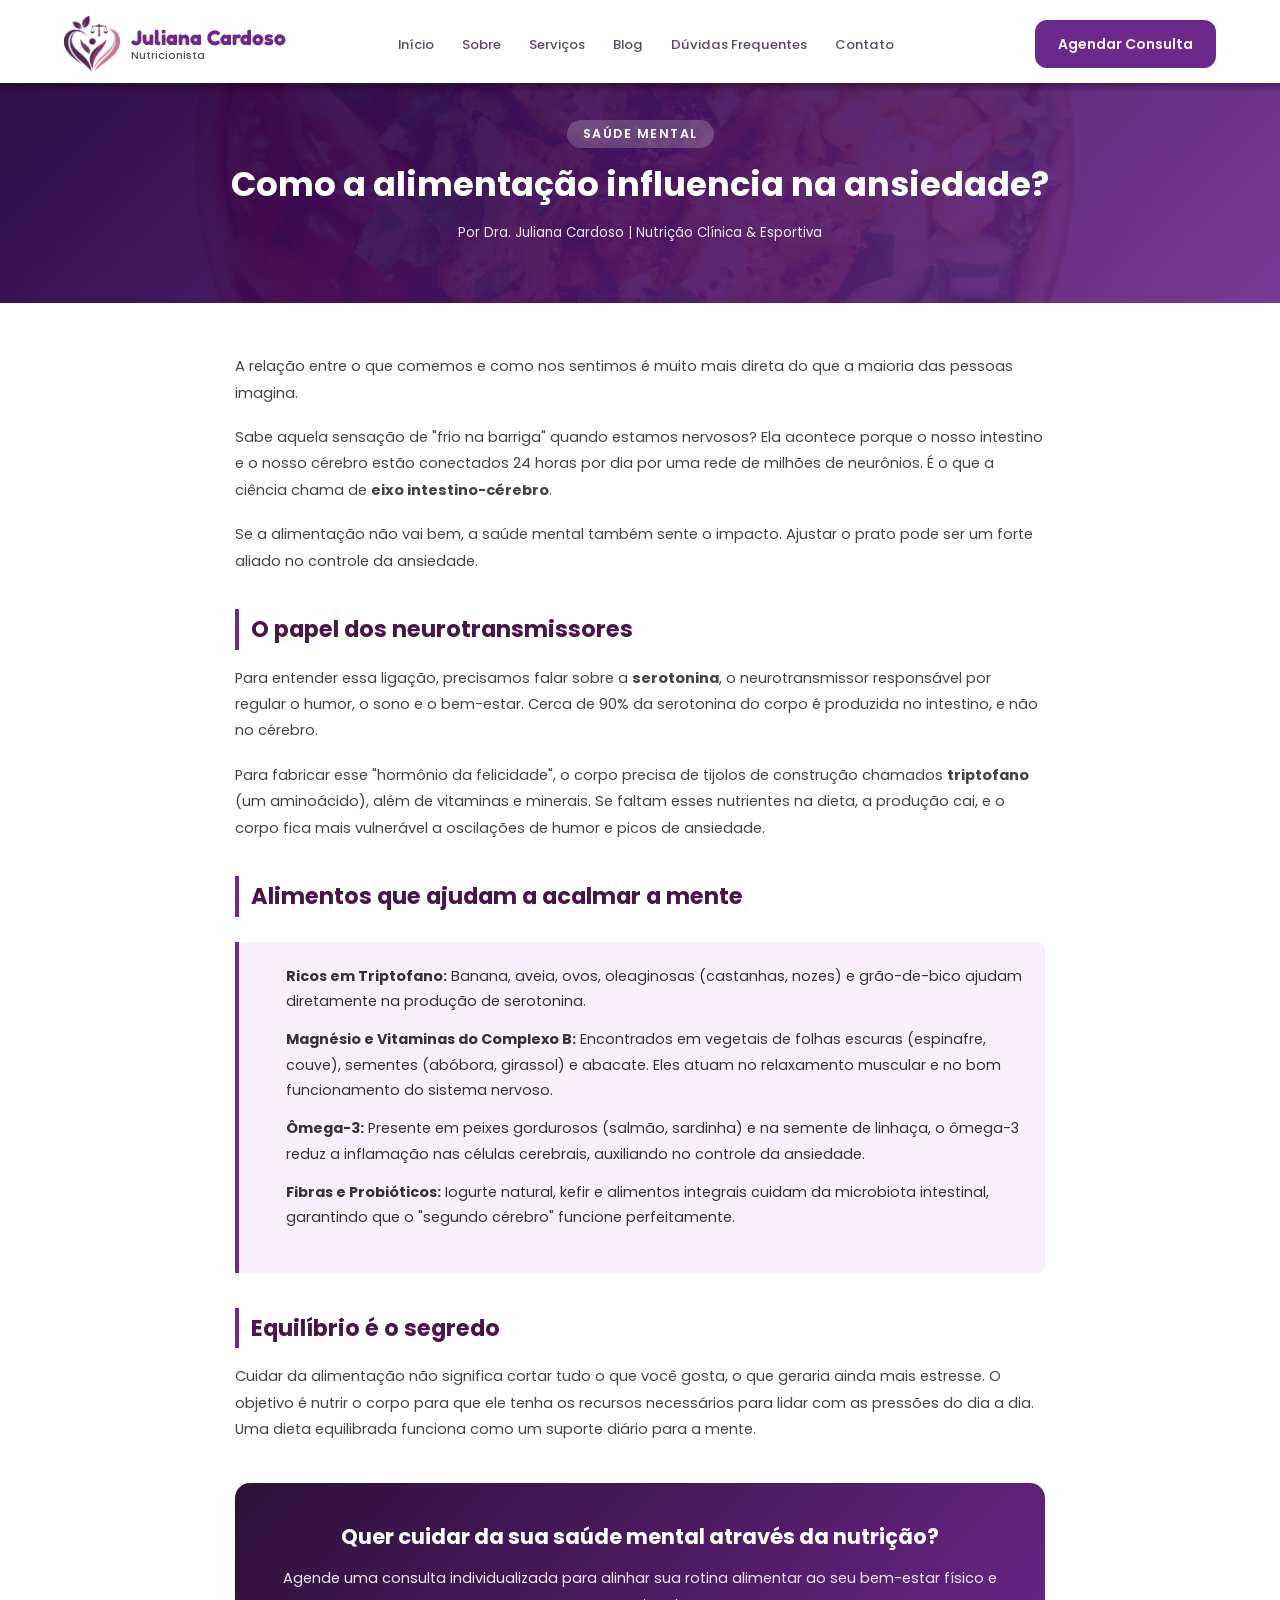
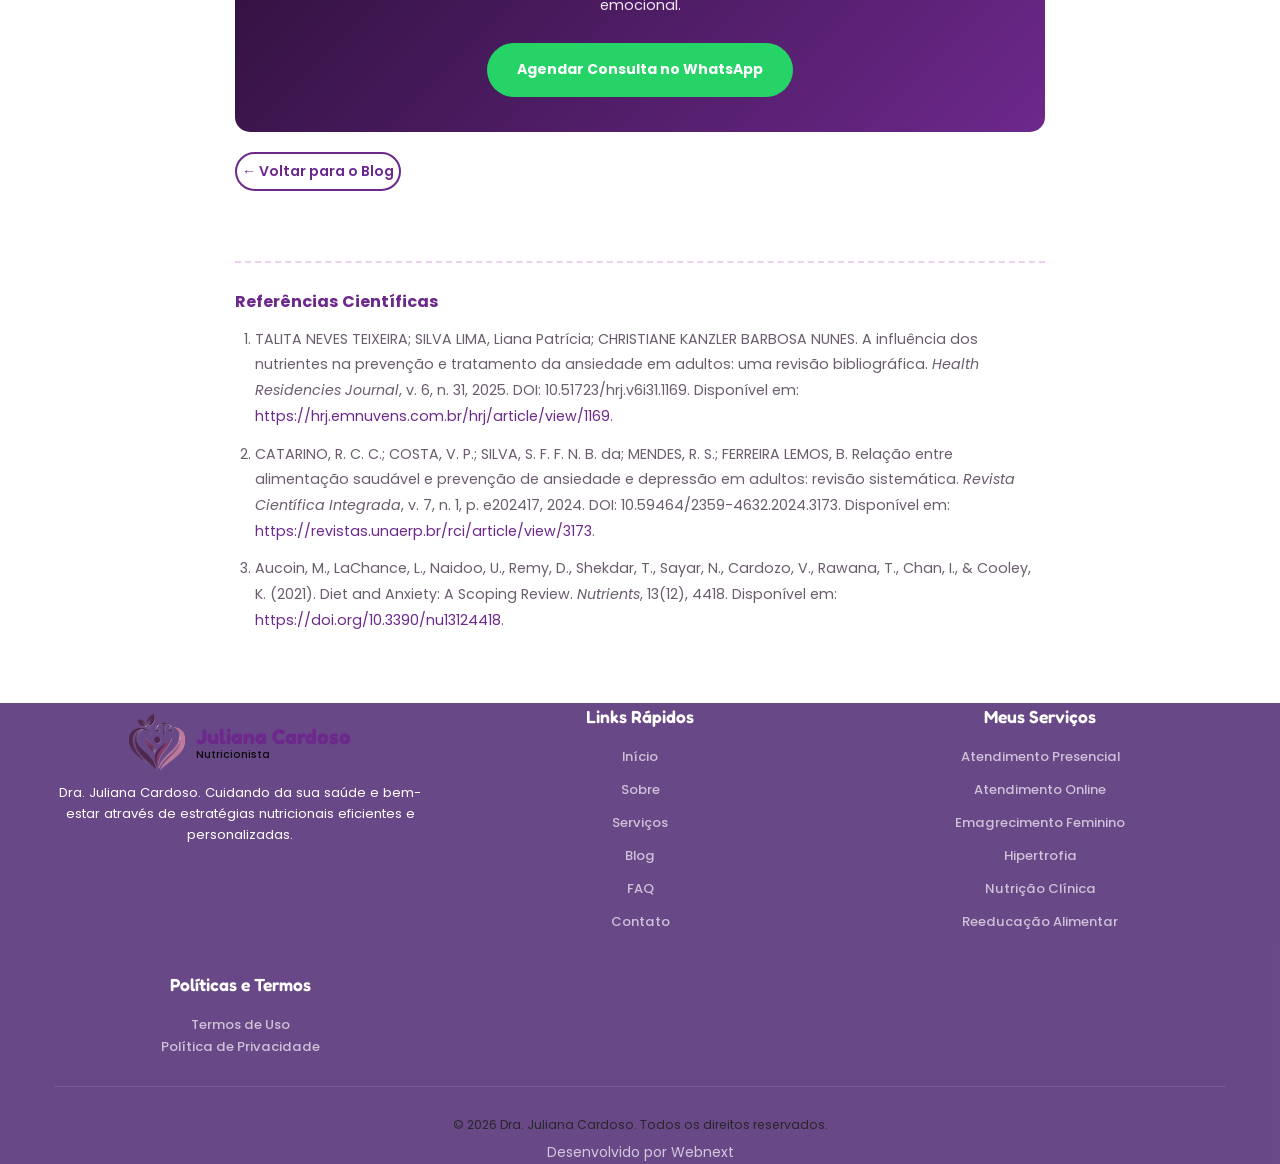
==== commit a28c686a: "att-style0.5" ====
--- a/artigo-ansiedade.html
+++ b/artigo-ansiedade.html
@@ -12,7 +12,7 @@
 
     <link rel="icon" href="assets/logo-transparente-pequena.png">
 
-    <link rel="stylesheet" href="style0.4.css">
+    <link rel="stylesheet" href="style0.5.css">
 
     <link rel="preconnect" href="https://fonts.googleapis.com">
     <link rel="preconnect" href="https://fonts.gstatic.com" crossorigin>
--- a/style0.5.css
+++ b/style0.5.css
@@ -0,0 +1,2326 @@
+/* ==========================================
+   VARIÁVEIS CSS - PERSONALIZE AS CORES AQUI
+   ========================================== */
+   :root {
+    /* ========== CORES PRINCIPAIS (ATUALIZADO COM OS TONS DE ROXO E ROSA DA LOGO) ========== */
+    --cor-fundo:#f8f8f8;
+    --cor-primaria: #6d288c;          /* Roxo vibrante e mais saturado */
+    --cor-primaria-escura: #491461;   /* Roxo profundo saturado para hovers e títulos fortes */
+    --cor-primaria-clara: #f7f0fa;    /* Rosa/Lilás ultra suave para fundos de blocos */
+
+    --cor-secundaria: #c15b94;        /* Rosa médio/antigo vibrante da lateral direita do coração */
+    --cor-secundaria-escura: #994372; /* Rosa escuro para variações de hover e links */
+    --cor-secundaria-clara: #faf2f6;  /* Tom sutil rosado para fundos alternativos */
+
+    --cor-acento: #a24b7d;            /* Rosa transição para ícones e detalhes discretos */
+    --cor-acento-escura: #823862;     /* Rosa fechado */
+    --cor-acento-clara: #ffffff;      /* Branco puro para manter o contraste limpo */
+
+    /* ========== CORES NEUTRAS (ATUALIZADO) ========== */
+    --cor-texto: #2a1f2d;             /* Grafite escuro com um fundo quente de berinjela */
+    --cor-texto-claro: #5a4b5e;       /* Cinza purpurado para descrições secundárias */
+    --cor-branco: #FFFFFF;            /* Branco puro */
+    --cor-cinza-claro: #faf8fa;       /* Fundo extremamente limpo e sutil */
+    --cor-cinza: #ebddeb;             /* Bordas e divisores bem suaves */
+    --cor-cinza-medio: #cfbad0;       /* Bordas um pouco mais visíveis */
+
+    /* ========== TIPOGRAFIA (MANTIDO) ========== */
+    --fonte-principal: 'Poppins', sans-serif;
+    --fonte-display: 'Fredoka', cursive;
+
+    /* ========== ESPAÇAMENTOS (MANTIDO) ========== */
+    --espacamento-xs: 0.5rem;   /* 8px */
+    --espacamento-sm: 1rem;     /* 16px */
+    --espacamento-md: 2rem;     /* 32px */
+    --espacamento-lg: 4rem;     /* 64px */
+    --espacamento-xl: 6rem;     /* 96px */
+
+    /* ========== TAMANHOS (MANTIDO) ========== */
+    --border-radius: 12px;
+    --border-radius-lg: 20px;
+    --box-shadow: 0 4px 20px rgba(109, 40, 140, 0.06); /* Sombra adaptada com base roxo-escura discreta */
+    --box-shadow-lg: 0 10px 40px rgba(109, 40, 140, 0.1);
+
+    /* ========== TRANSIÇÕES (MANTIDO) ========== */
+    --transicao: all 0.9s ease;
+}
+
+/* ==========================================
+   RESET E CONFIGURAÇÕES GLOBAIS
+   ========================================== */
+* {
+    margin: 0;
+    padding: 0;
+    box-sizing: border-box;
+}
+
+html {
+    scroll-behavior: smooth;
+    font-size: 14px;
+ 
+ 
+}
+
+
+
+body {
+    font-family: var(--fonte-principal);
+    color: var(--cor-texto);
+    line-height: 1.6;
+    overflow-x: hidden;
+    
+   
+
+
+   
+    
+     
+}
+
+
+img {
+    max-width: 100%;
+    height: auto;
+    display: block;
+}
+
+a {
+    text-decoration: none;
+    color: inherit;
+}
+
+ul {
+    list-style: none;
+}
+
+button {
+    border: none;
+    background: none;
+    cursor: pointer;
+    font-family: inherit;
+}
+
+
+
+.img-fundo{
+  
+   position: fixed;
+    top: 0;
+    left: 0;
+    width: 100vw;
+    height: 100vh;
+    z-index: -100;
+ 
+   
+
+}
+
+.img-fundo img{
+ width: 100%;
+    height: 100%;
+    object-fit: cover;       /* Impede que a imagem estique ou distorça */
+    object-position: center;  /* Mantém o foco no centro da imagem */
+
+}
+/* ==========================================
+   CONTAINER E UTILITÁRIOS
+   ========================================== */
+.container {
+  
+    max-width: 1200px;
+    margin: 0 auto;
+    padding: 0 var(--espacamento-sm);
+}
+
+.section-label {
+    display: inline-block;
+    color: var(--cor-primaria);
+    font-weight: 600;
+    font-size: 0.875rem;
+    text-transform: uppercase;
+    letter-spacing: 1.5px;
+    margin-bottom: var(--espacamento-xs);
+}
+
+.section-title {
+    font-family: var(--fonte-display);
+    font-size: 2.5rem;
+    font-weight: 700;
+    color: var(--cor-texto);
+    margin-bottom: var(--espacamento-sm);
+    line-height: 1.2;
+}
+
+.section-description {
+    font-size: 1.125rem;
+    color: var(--cor-texto-claro);
+    max-width: 600px;
+    margin: 0 auto;
+}
+
+.section-header {
+    text-align: center;
+    margin-bottom: var(--espacamento-lg);
+}
+
+/* ==========================================
+   BOTÕES
+   ========================================== */
+.btn {
+    display: inline-block;
+    padding: 0.875rem 2rem;
+    border-radius: var(--border-radius);
+    font-weight: 600;
+    font-size: 1rem;
+    text-align: center;
+    transition: var(--transicao);
+    cursor: pointer;
+    border: 2px solid transparent;
+}
+
+.back-btn{
+ position:absolute;;
+    background-color: var(--cor-primaria);
+    color: white;
+    padding: 0.5rem;
+    border-radius: 10px;
+    margin-bottom: 5px;
+    margin: 10px 0;
+}
+
+.back-btn:hover{
+    background-color: var(--cor-primaria);
+}
+
+
+
+.btn-primary {
+    background: var(--cor-primaria); /* Novo roxo com opacidade */
+    color: var(--cor-secundaria-clara);
+    
+   
+}
+
+.btn-primary:hover {
+    border: solid 1px white;
+   
+       color: var(--cor-acento-clara);
+}
+
+.btn-primary:hover {
+    background: var(--cor-primaria-escura); /* Tom mais profundo de roxo escuro novo */
+    transform: translateY(-2px);
+    box-shadow: 0px 0px 10px 5px var(--cor-primaria-escura);
+
+  
+}
+
+.btn-secondary {
+   
+    
+   
+}
+
+.btn-secondary:hover {
+  
+    color: var(--cor-branco);
+     box-shadow: 0px 0px 10px 5px rgba(255, 255, 255, 0.712);
+
+ 
+}
+
+/* ========== BOTÃO SECUNDÁRIO NO HERO (EDITÁVEL) ========== */
+.hero .btn-secondary {
+    color: var(--cor-branco);
+  border: solid 2px white;
+}
+
+.hero .btn-secondary:hover {
+    
+    background: var(--cor-branco);
+    color: var(--cor-primaria);
+}
+
+.btn-large {
+    padding: 1.125rem 2.5rem;
+    font-size: 1.125rem;
+}
+
+.btn-block {
+    display: block;
+    width: 100%;
+}
+
+/*========================================
+    STYLES-DOS-ARTIGOS
+===========================================
+*/
+
+.main-atigos{
+    padding: 120px 0 80px;
+}
+
+.container-artigo {
+    max-width: 1000px; margin: 70px auto;
+    padding: 50px 10px;
+  
+}
+.text-img{
+display: grid;
+grid-template-columns:  1fr 1fr;
+
+}
+
+
+.div-texto{
+width: 100%;
+}
+
+.div-img{
+    margin: 0 auto;
+}
+
+.texto-artigo{
+    font-family: 'Poppins', sans-serif;
+             font-size: 1.1rem;
+              line-height: 1.8; color: #333;
+            
+}
+
+
+
+.texto-artigo h2 {
+    font-family: 'Fredoka', sans-serif;
+                 font-size: 1.8rem; 
+                 margin: auto auto;}
+
+/* ==========================================
+   HEADER / NAVEGAÇÃO
+   ========================================== */
+.header {
+    position: fixed;
+   
+    top: 0;
+    left: 0;
+    width: 100%;
+       box-shadow: 0 0 5px 5px rgba(0, 0, 0, 0.288);
+   
+
+    
+    z-index: 99;
+    transition: var(--transicao);
+
+   background-color:white;
+  
+
+  @media (max-width:841px) {
+    background-color: transparent;
+      box-shadow: none;
+  }
+  
+
+   
+  
+
+   
+  
+
+}
+
+
+  /*==========================================
+  OCULTAL O HEADER AO USAR O SCROOL PARA BAIXO
+ ========================================== */
+   /* .header-hidden {
+            transform: translateY(0%);
+        } */
+
+            
+        @media (min-width:769px) and (max-width:1000px) {
+                 .header-hidden {  transform: translateY(0);
+                 }
+                
+                }
+
+    
+
+.header-content {
+    display: flex;
+    width: 100%;
+    align-items: center;
+  
+    border-radius: 25px;
+    margin-top: 5px;
+      @media (max-width:841px) {
+     background-color: white;
+     box-shadow: 0 0 5px 5px rgba(0, 0, 0, 0.288);
+     border: 2px var(--cor-primaria) solid;
+  }
+ 
+    
+    
+    justify-content: space-between;
+    transition: var(--transicao);
+
+    
+
+    padding:10px  10px;
+
+
+    
+}
+
+/* Logo */
+.logo {
+    display: flex;
+    align-items: center;
+    gap: 0.75rem;
+       
+    img {
+        width: 1000px;
+    }
+}
+
+
+
+
+.logo-icon {
+    width: 4rem;
+    font-size: 2rem;
+}
+
+.logo-text {
+    display: flex;
+    flex-direction: column;
+    line-height: 1.2;
+}
+
+.logo-name {
+    font-family: var(--fonte-display);
+    font-size: 1.5rem;
+    font-weight: 700;
+    color: var(--cor-primaria);
+}
+
+.logo-tagline {
+    font-size: 0.75rem;
+    color: var(--cor-texto-claro);
+    font-weight: 500;
+}
+
+/* Navegação Desktop */
+.nav-list {
+    display: flex;
+    gap: 2rem;
+    align-items: center;
+
+}
+
+.nav-link {
+    color: var(--cor-texto-claro);
+    font-weight: 500;
+    font-size: 0.9375rem;
+    transition: var(--transicao);
+    position: relative;
+}
+
+.nav-link::after {
+    content: '';
+    position: absolute;
+    bottom: -5px;
+    left: 0;
+    width: 0;
+    height: 2px;
+    background: var(--cor-primaria);
+    transition: var(--transicao);
+}
+
+.nav-link:hover {
+    color: var(--cor-primaria);
+    
+}
+
+.nav-link:hover::after {
+    width: 100%;
+}
+ /* footer com a listra em baxo do link  */
+.footer-links a::after {
+    content: '';
+    position: absolute;
+    bottom: -5px;
+    left: 0;
+    width: 0;
+    height: 2px;
+    background:rgb(0, 0, 0)!important;
+    transition: var(--transicao);
+}
+
+
+.footer-links a{
+  
+    font-weight: 500;
+    font-size: 0.9375rem;
+
+border-radius: 30px ;
+    position: relative;
+  
+    
+      
+      
+}
+
+
+
+.footer-links a:hover::after {
+    width: 100%;
+  
+}
+
+.btn-header {
+    padding: 0.75rem 1.5rem;
+}
+
+/* Menu Mobile Toggle */
+.menu-toggle {
+    display: none;
+    flex-direction: column;
+    gap: 5px;
+    width: 30px;
+    height: 30px;
+    justify-content: center;
+    cursor: pointer;
+    border: solid 2px var(--cor-primaria) ;
+    border-radius: 10px;
+      padding: 3px;
+      z-index: 1000;
+}
+
+.menu-toggle span {
+    display: block;
+    width: 100%;
+    height: 3px;
+    background: var(--cor-primaria);
+    border-radius: 3px;
+    transition: var(--transicao);
+    z-index: 1000;
+    
+  
+}
+
+.menu-toggle.active span:nth-child(1) {
+    transform: rotate(45deg) translate(6px, 5.5px);
+    background-color: #d13030; /* Mantido para manter o feedback do botão de fechar */
+}
+
+.menu-toggle.active span:nth-child(2) {
+    opacity: 0;
+}
+
+.menu-toggle.active span:nth-child(3) {
+    transform: rotate(-45deg) translate(6px, -5.5px);
+    background-color: #d13030;
+}
+
+/* ==========================================
+   SEÇÃO HERO (EDITÁVEL)
+   ========================================== */
+.hero {
+    position: relative;
+    padding: calc(80px + var(--espacamento-lg)) 0 var(--espacamento-lg);
+    overflow: hidden;
+    min-height: 600px;
+     
+}
+
+/* ========== HERO BACKGROUND (EDITÁVEL) ========== */
+.hero-background {
+      z-index: 1;
+    
+    top: 0;
+    left: 0;
+    width: 100%;
+    height: 100%;
+    background-size: cover;
+    background-position: center;
+    background-repeat: no-repeat;
+    z-index: 1;
+    
+}
+
+/* ========== HERO OVERLAY (EDITÁVEL) ========== */
+.hero-overlay {
+    position: absolute;
+    top: 0;
+    left: 0;
+    width: 100%;
+    height: 100%;
+    background: linear-gradient(135deg, rgba(5, 1, 7, 0.93) 0%, rgba(109, 40, 140, 0.95) 100%); /* Degradê baseado nos tons de roxo saturados */
+    z-index: 2;
+   
+}
+
+.hero .container {
+    position: relative;
+    z-index: 3;
+
+    
+}
+
+.hero-content {
+    display: grid;
+    grid-template-columns: 1fr 1fr;
+    gap: var(--espacamento-lg);
+    align-items: center;
+   
+}
+
+.hero-title {
+    font-family: var(--fonte-display);
+    font-size: 3.5rem;
+    font-weight: 700;
+    line-height: 1.1;
+    color: var(--cor-branco);
+    margin-bottom: var(--espacamento-sm);
+}
+
+.hero-title .highlight {
+    color: #cf54ff;
+    position: relative;
+}
+
+.hero-description {
+    font-size: 1.25rem;
+    color: rgba(255, 255, 255, 0.95);
+    margin-bottom: var(--espacamento-md);
+}
+
+.hero-buttons {
+    display: flex;
+    gap: var(--espacamento-sm);
+    margin-bottom: var(--espacamento-md);
+}
+
+.hero-badges {
+    display: flex;
+    gap: var(--espacamento-md);
+}
+
+.badge {
+    display: flex;
+    align-items: center;
+    gap: 0.5rem;
+    background: rgba(255, 255, 255, 0.15);
+    padding: 0.5rem 1rem;
+    border-radius: 50px;
+    backdrop-filter: blur(10px);
+}
+
+.badge-icon {
+    font-size: 1.5rem;
+}
+
+.badge-text {
+    font-size: 0.9375rem;
+    font-weight: 500;
+    color: var(--cor-branco);
+}
+
+/* ========== HERO IMAGE CONTAINER (EDITÁVEL) ========== */
+.hero-image-container {
+    width: 100%;
+    max-width: 400px;
+    margin: 0 auto;
+    border-radius: 50%;
+    overflow: hidden;
+    box-shadow: 0 0px 200px 0 rgb(132, 0, 172);
+    border: 8px solid rgba(255, 255, 255, 0.25);
+    aspect-ratio: 1;
+}
+
+.hero-image-container img {
+    width: 100%;
+    height: 100%;
+    object-fit: cover;
+    transition: var(--transicao);
+}
+
+.hero-image-container:hover img {
+    transform: scale(1.1);
+}
+
+/* ==========================================
+   SEÇÃO SOBRE (EDITÁVEL)
+   ========================================== */
+.sobre {
+    padding: var(--espacamento-lg) 0;
+ background-color: #FFFFFF;
+
+     
+   
+ 
+}
+
+
+
+.sobre-content {
+    display: grid;
+     position: relative;
+
+     
+    grid-template-columns: 0.5fr 1fr;
+    gap: var(--espacamento-lg);
+    align-items: center;
+
+  
+
+    
+   
+}
+
+
+/* ========== SOBRE IMAGE (EDITÁVEL) ========== */
+.sobre-image {
+    display: flex;
+ height: 100%;
+  
+    border-radius: var(--border-radius-lg);
+    overflow: hidden;
+    box-shadow: var(--box-shadow-lg);
+ 
+  
+}
+
+.sobre-image img {
+    width: 100%;
+  height: 100%;
+  
+   
+    object-fit: cover;
+    transition: var(--transicao);
+}
+
+.sobre-image:hover img {
+    transform: scale(1.05);
+}
+
+.sobre-text .section-label {
+    
+
+}
+
+.section-label {
+    display: inline-block;
+    color: var(--cor-primaria);
+    font-weight: 600;
+    font-size: 0.875rem;
+    text-transform: uppercase;
+    letter-spacing: 1.5px;
+    margin-bottom: var(--espacamento-xs);
+    background: var(--cor-primaria-clara);
+    padding: 0.3rem 0.8rem;
+    border-radius: 20px;
+}
+
+.sobre-description {
+    font-size: 1.0625rem;
+    color: var(--cor-texto-claro);
+    margin-bottom: var(--espacamento-sm);
+}
+
+.sobre-list {
+    margin: var(--espacamento-md) 0;
+}
+
+.sobre-list li {
+    display: flex;
+    align-items: center;
+    gap: var(--espacamento-sm);
+    margin-bottom: var(--espacamento-sm);
+    font-size: 1.0625rem;
+}
+
+.list-icon {
+    display: flex;
+    align-items: center;
+    justify-content: center;
+    width: 24px;
+    height: 24px;
+    background: var(--cor-acento);
+    color: var(--cor-branco);
+    border-radius: 50%;
+    font-weight: 700;
+    font-size: 0.875rem;
+    flex-shrink: 0;
+}
+
+/* ========== GALERIA DE FOTOS (EDITÁVEL) ========== */
+.galeria {
+    display: grid;
+    grid-template-columns: repeat(4, 1fr);
+    gap: var(--espacamento-sm);
+    margin-top: var(--espacamento-lg);
+}
+
+.galeria-item {
+    position: relative;
+    border-radius: var(--border-radius);
+    overflow: hidden;
+    box-shadow: var(--box-shadow);
+    transition: var(--transicao);
+    aspect-ratio: 1;
+}
+
+.galeria-item-large {
+    grid-column: span 2;
+    grid-row: span 2;
+}
+
+.galeria-item img {
+    width: 100%;
+    height: 100%;
+    object-fit: cover;
+    transition: var(--transicao);
+}
+
+.galeria-item:hover {
+    transform: translateY(-5px);
+    box-shadow: var(--box-shadow-lg);
+}
+
+.galeria-item:hover img {
+    transform: scale(1.1);
+}
+
+/* ==========================================
+   SEÇÃO SERVIÇOS (EDITÁVEL)
+   ========================================== */
+.servicos {
+    padding: var(--espacamento-lg) 0;
+      background-color: var(--cor-fundo);
+      
+
+  
+}
+
+
+
+.servicos-grid {
+    display: grid;
+        flex-flow: wrap ;
+    grid-template-columns: repeat(3, 1fr);
+    gap: var(--espacamento-md);
+ 
+  
+    
+}
+
+.servico-card {
+
+    background: var(--cor-branco);
+    border-radius: var(--border-radius);
+    text-align: center;
+  
+    box-shadow: 0 2px 10px rgba(0, 0, 0, 0.425);
+
+    overflow: hidden;
+    transition: all 1s ease;;
+
+   
+   
+    
+}
+
+.servico-card:hover {
+    transform: translateY(1px);
+  
+    box-shadow: 0px 0px 6px 1px var(--cor-primaria-escura);
+  
+     
+ transition: all 1s ease;;
+ 
+ 
+     /* background-color: #48005a8e;
+     color: white;
+     p{
+        color: #dfdfdf;;
+     }
+     h3 {
+        color: #f8f8f8;
+     }
+
+     span{
+        color: white;
+     } */
+}
+
+/* ========== SERVICO IMAGE (EDITÁVEL) ========== */
+.servico-image {
+    width: 100%;
+    height: 160px;
+    overflow: hidden;
+    position: relative;
+    transition: var(--transicao);
+   
+   
+   
+}
+
+
+
+.servico-image img {
+
+    width: 100%;
+    height: 100%;
+    object-fit: cover;
+    transition: var(--transicao);
+ 
+     
+}
+
+
+.servico-image:hover  {
+   
+
+
+    
+}
+
+.servico-card:hover .servico-image img {
+    transform: scale(1.1);
+    
+   
+   
+}
+
+.servico-icon {
+    font-size: 1rem;
+    margin: var(--espacamento-sm) 0;
+     display: flex;
+    justify-content: center;
+}
+
+.servico-icon img {
+   
+    width: 3rem;
+   
+}
+
+
+
+.servico-title {
+    font-family: var(--fonte-display);
+    font-size: 1.5rem;
+    font-weight: 600;
+    color: var(--cor-texto);
+    margin-bottom: var(--espacamento-sm);
+    padding: 0 var(--espacamento-sm);
+}
+
+.servico-description {
+    color: var(--cor-texto-claro);
+    font-size: 1rem;
+    line-height: 1.6;
+    padding: 0 var(--espacamento-md) var(--espacamento-md);
+}
+
+/* ==========================================
+   SEÇÃO DESTAQUES (EDITÁVEL)
+   ========================================== */
+.destaques {
+    padding: var(--espacamento-lg) 0;
+     background-color: #FFFFFF;
+}
+
+.destaques-grid {
+    display: grid;
+    grid-template-columns: repeat(4, 1fr);
+    gap: var(--espacamento-md);
+}
+
+.destaque-card {
+    background: var(--cor-branco);
+    border-radius: var(--border-radius);
+    border: 2px solid var(--cor-cinza);
+    transition: var(--transicao);
+    overflow: hidden;
+}
+
+.destaque-card:hover {
+    border-color: var(--cor-primaria);
+    box-shadow: var(--box-shadow);
+}
+
+/* ========== DESTAQUE IMAGE (EDITÁVEL) ========== */
+.destaque-image {
+    width: 100%;
+    height: 180px;
+    overflow: hidden;
+    position: relative;
+}
+
+.destaque-image img {
+    width: 100%;
+    height: 100%;
+    object-fit: cover;
+    transition: var(--transicao);
+}
+
+.destaque-card:hover .destaque-image img {
+    transform: scale(1.05);
+}
+
+.destaque-number {
+    font-family: var(--fonte-display);
+    font-size: 2.5rem;
+    font-weight: 700;
+    color: var(--cor-primaria);
+    opacity: 0.25;
+    margin: var(--espacamento-sm) var(--espacamento-md) 0;
+}
+
+.destaque-title {
+    font-family: var(--fonte-display);
+    font-size: 1.25rem;
+    font-weight: 600;
+    color: var(--cor-texto);
+    margin: var(--espacamento-sm) var(--espacamento-md);
+}
+
+.destaque-description {
+    color: var(--cor-texto-claro);
+    font-size: 0.9375rem;
+    line-height: 1.6;
+    padding: 0 var(--espacamento-md) var(--espacamento-md);
+}
+
+/* ==========================================
+   SEÇÃO BENEFÍCIOS
+   ========================================== */
+.beneficios {
+   padding: var(--espacamento-md) 0;
+    background-color: var(--cor-fundo);
+}
+
+.beneficios-content {
+    display: grid;
+    grid-template-columns: 1fr;
+    gap: var(--espacamento-lg);
+    align-items: center;
+   
+    
+
+}
+
+.beneficios-text  {
+  
+ margin: 0 auto;
+
+}
+
+.beneficios-list {
+    margin-top: var(--espacamento-md);
+   
+   
+}
+
+.beneficio-item {
+    display: flex;
+    gap: var(--espacamento-sm);
+    margin-bottom: var(--espacamento-md);
+
+  
+
+}
+
+.beneficio-icon {
+    font-size: 2.5rem;
+    flex-shrink: 0;
+}
+
+.beneficio-icon img {
+    width: 3rem;
+    flex-shrink: 0;
+}
+
+.beneficio-text h3 {
+    font-family: var(--fonte-display);
+    font-size: 1.25rem;
+    font-weight: 600;
+    color: var(--cor-texto);
+    margin-bottom: 0.25rem;
+}
+
+.beneficio-text p {
+    color: var(--cor-texto-claro);
+    font-size: 0.9375rem;
+}
+
+.beneficios-image-placeholder {
+    background: linear-gradient(135deg, var(--cor-acento-clara) 0%, var(--cor-secundaria-clara) 100%);
+    border-radius: var(--border-radius-lg);
+    aspect-ratio: 1;
+    display: flex;
+    align-items: center;
+    justify-content: center;
+    box-shadow: var(--box-shadow);
+}
+
+.beneficios-emoji {
+    font-size: 6rem;
+}
+
+
+
+.blog {
+
+    padding: var(--espacamento-lg) 0;
+     background-color: #FFFFFF;
+
+   
+}
+
+.blog-fundo{
+
+  
+}
+
+/* ==========================================
+   SEÇÃO FAQ
+   ========================================== */
+.faq {
+    padding: var(--espacamento-lg) 0;
+    background-color: var(--cor-fundo);
+}
+
+.faq-list {
+    max-width: 800px;
+    margin: 0 auto;
+}
+
+.faq-item {
+    background: var(--cor-branco);
+    border-radius: var(--border-radius);
+    margin-bottom: var(--espacamento-sm);
+    overflow: hidden;
+    box-shadow: 0 2px 8px rgba(0, 0, 0, 0.03);
+}
+
+.faq-question {
+    width: 100%;
+    padding: var(--espacamento-sm) var(--espacamento-md);
+    display: flex;
+    justify-content: space-between;
+    align-items: center;
+    text-align: left;
+    font-size: 1.125rem;
+    font-weight: 600;
+    color: var(--cor-texto);
+    cursor: pointer;
+    transition: var(--transicao);
+}
+
+.faq-question:hover {
+    background: var(--cor-cinza-claro);
+}
+
+.faq-icon {
+    font-size: 1.5rem;
+    color: var(--cor-primaria);
+    font-weight: 300;
+    transition: var(--transicao);
+    flex-shrink: 0;
+    margin-left: var(--espacamento-sm);
+}
+
+.faq-item.active .faq-icon {
+    transform: rotate(45deg);
+}
+
+.faq-answer {
+    max-height: 0;
+    overflow: hidden;
+    transition: max-height 0.3s ease;
+}
+
+.faq-answer p {
+    padding: 0 var(--espacamento-md) var(--espacamento-md);
+    color: var(--cor-texto-claro);
+    font-size: 1rem;
+    line-height: 1.7;
+}
+
+.faq-item.active .faq-answer {
+    max-height: 500px;
+}
+
+.faq-envio{
+    margin-top: 3rem;
+    text-align: center;
+    background: rgba(0,0,0,0.01); 
+    padding: 2rem; 
+    border-radius: 8px;
+}
+
+.faq-envio h3 {
+    margin-bottom: 1rem; font-family: 'Poppins', sans-serif;
+}
+
+.faq-envio p {
+    margin-bottom: 1.5rem; color: var(--cor-texto-claro);
+}
+
+#form-faq {
+    display: flex;
+    flex-direction: column; /* Alinha os elementos em coluna (um abaixo do outro) */
+    align-items: stretch;   /* Ocupa a largura disponível */
+    gap: 1rem;              /* Espaçamento entre o campo e o botão */
+    max-width: 500px;
+    margin: 0 auto;
+}
+
+#pergunta-cliente {
+    width: 100%;
+    min-height: 100px;      /* Deixa o campo com uma altura inicial maior */
+    max-height: 250px;      /* Limita a altura máxima de expansão */
+    resize: vertical;       /* Permite que o usuário ajuste o tamanho verticalmente */
+    padding: 0.8rem 1rem;
+    border: 1px solid var(--cor-cinza-medio);
+    border-radius: 8px;
+    font-family: 'Poppins', sans-serif;
+    font-size: 1rem;
+}
+
+.btn btn-primary {
+    padding: 0.8rem 1.5rem;
+    
+}
+/* ==========================================
+   SEÇÃO CONTATO
+   ========================================== */
+.contato {
+    display: flex;
+    padding: var(--espacamento-lg) 0;
+     background-color:#FFFFFF;
+      
+       
+}
+
+.contato-content {
+    display: flex;
+    justify-content: center;
+   
+
+    gap: var(--espacamento-lg);
+    margin-top: var(--espacamento-lg);
+    
+   
+}
+
+.contato-info {
+    background: white;
+    padding: var(--espacamento-md);
+    border-radius: var(--border-radius);
+     box-shadow: 0 2px 10px rgba(0, 0, 0, 0.425);
+     display: flex; flex-direction:column;
+   
+    
+}
+
+
+
+.contato-info:hover {
+   
+ 
+  
+}
+
+.info-item {
+    display: flex;
+    gap: var(--espacamento-sm);
+    margin-bottom: var(--espacamento-md);
+    flex-direction: column;
+    align-items: center;
+   
+}
+
+.info-icon {
+    font-size: 1.5rem;
+    flex-shrink: 0;
+    display: flex; flex-direction: row;
+    align-items: center;
+    justify-content: center;
+    gap: 0.5rem;
+    span{
+            font-family: var(--fonte-display);
+    font-size: 1.5rem;
+    font-weight: 600;
+    color: var(--cor-texto);
+  margin-left: 10px;
+      }
+}
+
+.info-icon img {
+    height: 20px;
+    width: 20px;
+}
+
+.icon-social{
+   
+  position: relative;
+  
+
+
+}
+
+.info-text span {
+
+}
+
+.info-text p {
+    color: var(--cor-texto-claro);
+    font-size: 0.9375rem;
+    line-height: 1.6;
+    text-align: center;
+}
+
+.social-links {
+    display: flex;
+    position: fixed;
+    z-index: 100;
+    bottom: 2%;
+    right: 2%;
+
+    gap: var(--espacamento-sm);
+    margin-top: var(--espacamento-md);
+}
+
+.social-link {
+  
+    width: 100px;
+    height: 70px;
+    display: flex;
+    align-items: center;
+    justify-content: center;
+    background:#2b232a4b;
+    border-radius: 50%;
+    font-size: 1.5rem;
+    transition: var(--transicao);
+    
+    img {
+    width: 50px;
+}
+}
+
+/* ==================== CONFIGURAÇÃO DO BOTÃO FLUTUANTE DO WHATSAPP ==================== */
+        .social-links {
+            position: fixed;
+          
+            bottom: 20px;
+            right: 20px;
+            z-index: 9999;
+            display: flex;
+            flex-direction: column;
+            align-items: flex-end;
+            z-index: 10;
+            justify-content: center;
+            align-items: center;
+        }
+
+        .social-link {
+            display: flex;
+      background-color:transparent;
+
+        width: 5rem;
+            height: 5rem;
+            align-items: center;
+            justify-content: center;
+   
+            transform: 0.5s ease;
+             animation:  floatAnimation 3s infinite ease-in-out;
+             margin: 10px;
+             /* rotate: calc(-45deg); */
+            
+                
+        }
+
+        .social-link:hover {
+    transform: scale(2);
+    
+    
+  
+     
+        }
+
+        .social-link img {
+              width: 100%;
+       height: 100%;
+             /* rotate: calc(50deg); */
+           
+        }
+
+        /* Balão de convite flutuante */
+  .whatsapp-balloon {
+            display: none;
+      
+        }
+
+          .whatsapp-balloon:hover{
+                 box-shadow: 0 0 10px 10px rgba(212, 212, 212, 0.575);
+          }
+
+        /* Botão X para fechar o balão */
+        .balloon-close {
+        display: none;
+        }
+
+        .balloon-close:hover {
+            color: #000000;
+            background-color: rgba(255, 0, 0, 0.322);
+            border: solid 2px rgba(0, 0, 0, 0.644);
+            box-shadow: 0 0 10px 8px  rgba(255, 0, 0, 0.308);
+           
+     
+        }
+
+        /* Setinha do balão apontando para o botão */
+        .whatsapp-balloon::after {
+            content: '';
+            position: absolute;
+            bottom: -8px;
+            right: 22px;
+            border-width: 8px 8px 0;
+            border-style: solid;
+            border-color: #ffffff transparent;
+            display: block;
+            width: 0;
+        }
+        /* ===================================================================== */
+  @keyframes floatAnimation {
+            0%, 100% {
+                transform: translateY(0) rotate(0deg);
+            }
+            50% {
+                transform: translateY(-8px) rotate(1deg);
+            }
+        }
+
+
+
+
+
+
+#social{    padding: 5px;
+    background-color: none;
+    border-radius: 10px;
+   
+    display: flex;
+     cursor: pointer; 
+   
+     border: solid 1px gray;
+        background-color: rgb(245, 245, 245);
+       align-items: center;
+       justify-content: start;
+     
+}
+
+#social img{
+    margin: 0 10px 0 0;   
+}
+
+#insta{
+  
+    padding: 5px;
+    background-color: none;
+    border-radius: 10px;
+    display: flex; 
+    cursor: pointer;
+     justify-content: center;
+     align-items: center;
+     
+      border: solid 1px gray;
+     background-color: rgb(245, 245, 245);
+     margin-top: 10px;
+}
+
+#social:hover{       
+    p{
+        color: white;
+    }
+    background: linear-gradient(135deg, #005f0e 0%, #093800);
+}
+   
+#insta:hover{
+    p {
+    color: white;
+    }
+        background: linear-gradient(135deg, #851e37 0%, #2c0f26);  
+   
+}
+
+
+/* ==========================================
+   FOOTER
+   ========================================== */
+.footer {
+    background: #4c2570d5; /* Roxo extremamente escuro e saturado para o fechamento */
+    color: rgb(255, 255, 255);
+
+}
+
+.footer-content {
+    display: grid;
+    grid-template-columns: repeat(3, 1fr);
+  
+    gap: var(--espacamento-md);
+    margin-bottom: var(--espacamento-md);
+}
+
+.footer-logo {
+    display: flex;
+    align-items: center;
+    gap: 0.75rem;
+    margin-bottom: var(--espacamento-sm);
+    background-color:transparent;
+    padding: 10px;
+    margin: 0;
+   
+}
+
+.footer-logo {
+       color:var(--cor-primaria);
+       text-align: start;
+}
+
+.footer-logo .logo-tagline {
+   color: #0a0a0a !important;
+}
+
+.footer-description {
+    color: rgba(#000000a8, 255, 255, 0.8);
+    font-size: 0.9375rem;
+    line-height: 1.6;
+}
+
+.footer-title {
+    font-family: var(--fonte-display);
+    font-size: 1.25rem;
+    font-weight: 600;
+    margin-bottom: var(--espacamento-sm);
+}
+
+.footer-links li,
+.footer-content li {
+    margin-bottom: 0.75rem;
+   
+}
+
+.footer a {
+ color: rgba(255, 255, 255, 0.671)!important;
+     
+}
+
+.footer:hover::after {
+ width: 100%;
+}
+
+
+.footer a:hover {
+color:rgb(0, 0, 0)!important;
+
+
+  
+    
+}
+
+.footer-contact li {
+   
+    font-size: 0.9375rem;
+    line-height: 1.6;
+}
+
+
+
+.footer-bottom {
+    text-align: center;
+    padding-top: var(--espacamento-md);
+    border-top: 1px solid rgba(255, 255, 255, 0.1);
+}
+
+.footer-bottom p {
+    color: rgb(39, 39, 39);
+    font-size: 0.875rem;
+    padding-bottom: 0.5rem;
+}
+.politica:hover{
+   
+}
+
+.termos:hover{
+    
+}
+
+.footer-col{display: flex;
+    flex-direction: column;
+
+align-items: center;
+text-align: center;
+  
+}
+
+.footer-cool{color: #000;
+    background-color: white;
+    border-radius: 10px;
+    max-width: 400px;
+    margin: 0 auto;
+    position: relative;
+    top: -10px;
+    padding: 10px 10px;
+    margin-bottom: 10px;
+  
+   
+}
+
+
+/* ==========================================
+   ANIMAÇÕES DE SCROLL
+   ========================================== */
+   
+.fade-in {
+
+  
+}
+
+.fade-in.visible {
+
+    
+}
+
+.logo-menu{
+    display: none;
+}
+
+.btn-header-menu{
+    display: none;
+}
+
+
+
+/* Estado inicial dos elementos antes de aparecerem na tela */
+    .servicos-grid > div,
+    .destaques-grid > div,
+    .faq-item,
+    .beneficio-item,
+     .contato-info.visible
+     {
+        opacity: 0;
+        transform: translateX(-50px);
+        transition: opacity 0.8s ease-out, transform 0.8s ease-out;
+    }
+
+    /* Estado final quando a classe .visible for acionada pelo JavaScript */
+    .servicos-grid > div.visible,
+    .destaques-grid > div.visible,
+    .faq-item.visible,
+    .beneficio-item.visible,
+    .contato-info.visible{
+        opacity: 1;
+        transform: translateX(0);
+    }
+
+    /* Estado inicial: invisíveis e deslocadas para a esquerda */
+    .sobre-content,
+    .contato-info {
+        opacity: 0;
+        transform: translateX(-50px);
+        transition: opacity 0.8s ease-out, transform 0.8s ease-out;
+    }
+
+    /* Estado final: visíveis e na posição original ao receber a classe .visible */
+    .sobre-content.visible,
+    .contato-info.visible {
+        opacity: 1;
+        transform: translateX(0);
+    }
+
+
+
+
+
+@media (max-width: 1159px) {
+
+    .header { 
+    }
+
+    .header-content{
+        display: flex;
+        justify-content: space-between;
+ 
+ 
+   
+       
+        
+
+        
+      
+    }
+
+    .container-artigo {
+       padding: 90px 10px;
+    }
+
+
+
+
+
+ 
+
+
+ 
+
+    
+    
+
+
+ 
+
+    .section-title {
+        font-size: 2rem;
+    }
+
+            .sobre-image{
+                display: flex;
+            }
+
+    .hero-content,
+    .sobre-content{
+        grid-template-columns: 1fr 1fr;
+        gap: var(--espacamento-md);
+       
+  
+    }
+
+    .hero-title {
+        font-size: 2.5rem;
+    }
+
+    .hero-image {
+        order: -1;
+    }
+
+    .servicos-grid {
+        grid-template-columns: repeat(2, 1fr);
+        margin: 5vw;
+    }
+
+    .destaques-grid {
+        grid-template-columns: repeat(2, 1fr);
+          margin: 5vw;
+    }
+
+    .depoimentos-grid {
+        grid-template-columns: 1fr;
+    }
+
+    .footer-content {
+        grid-template-columns: repeat(2, 1fr);
+    }
+
+    .contato-content {
+        grid-template-columns: 1fr;
+    }
+
+      .menu-toggle {
+        display: flex;
+        
+    }
+
+    .btn-header{
+        display: none;
+    }
+
+    
+    .btn-header-menu{
+        display: flex;
+      justify-content: center;
+      align-items: center;
+   max-width: 200px;
+   margin: 0 auto;
+
+
+
+    }
+
+    .logo-menu{
+        display:none;
+        text-align: start;
+        position: relative;
+        right: 20%;
+    }
+
+       .nav-link{
+position: relative
+;
+left: 0px;
+
+
+    }
+
+   
+
+    .nav {display: none;
+        position: fixed;
+        
+       
+
+     top: 60px;
+        width: 100%;
+        
+        justify-content: center;
+        align-items: center;
+        text-align: center;
+      
+        transition: left 0.3s ease;
+  
+       
+   
+           opacity: 0;
+   transition: opacity 0.3s ease, display 0.3s ease allow-discrete;
+  
+          
+
+        
+    }
+
+    .nav.active {
+        display: block;
+      
+        top: 60px;
+        
+            opacity: 1.0;
+       
+  
+ 
+       @starting-style {
+    opacity: 0;
+  }
+  
+        
+      
+       
+       
+
+
+ 
+    }
+
+    
+  
+
+    .nav-list {
+                
+        background-color:#FFFFFF;
+      
+         border-bottom: var(--cor-primaria) 2px solid;
+          border-left: var(--cor-primaria) 2px solid;
+          border-right: var(--cor-primaria) 2px solid;
+        border-radius: 10px;
+        flex-direction: column;
+        gap: 0;
+        padding: var(--espacamento-xs) 0 var(--espacamento-md) 0;
+        margin: 16px 100px 0 100px;
+        
+        
+    }
+
+      .nav-list.active{
+
+        height: -50%;
+        
+          
+    }
+
+    .nav-list li {
+    
+        width: 100%;
+       
+     
+        border-radius: 10px;
+   
+    }
+
+    .nav-link {
+        display: block;
+       
+        padding: var(--espacamento-sm) var(--espacamento-md);
+  
+    }
+      .nav-link {
+
+  
+  
+    }
+
+    .social-links a
+  {
+    width: 5rem;
+    height: 5rem;
+    margin: 0;
+    position: relative;
+    bottom: -5px;
+    right: -5px;
+    img{
+
+    
+    
+    }  }
+
+    .nav-link::after {
+        display: none;
+    }
+
+
+    
+
+  
+}
+
+@media (max-width: 841px) {
+    :root {
+        --espacamento-md: 1.5rem;
+        --espacamento-lg: 3rem;
+        --espacamento-xl: 4rem;
+    }
+
+      .container-artigos { 
+                  
+                
+            }
+
+    .img-artigo img {
+        
+    }
+
+    .hero-content{
+        margin-top: -30px;
+    }
+
+    .logo {
+        margin: 0;
+     
+    }
+
+    .header-content {
+       display: flex;
+       justify-content: space-around;
+    }
+
+    .header .container {
+    padding: 2px;
+}
+ 
+
+     .hero-content,
+    .sobre-content,
+    .beneficios-content {
+        grid-template-columns:1fr;
+        gap: var(--espacamento-md);
+    }
+    .servicos-grid,
+    .destaques-grid {
+        grid-template-columns: 1fr 1fr;
+        width: 100%;
+        margin: 0 auto;
+       
+    }
+   
+
+
+    .sobre-image{
+   max-width: 400px;
+       margin: 0 auto;
+    }
+
+    
+            .container-artigo {
+       padding: 50px 10px;
+    }
+    
+
+    
+
+.text-img{
+display: flex;
+flex-direction: column;
+
+}
+
+.text-img img{
+margin: 20px 0 0 0;
+
+}
+
+
+
+
+
+    
+
+    .div-sobre-content{}
+
+    .sobre-image{
+
+        display: none;
+     
+    }
+
+    .img800px {
+        display: block;
+  background-image: url('assets/sobre-mim.jpeg');
+  background-size: cover;
+  background-position: center;
+  max-width: 600px;
+  height: 400px; /* Defina a altura desejada para a imagem */
+  margin: 0 auto;
+  border-radius: 30px;
+  margin-top: 20px;
+}
+
+  
+    .menu-toggle {
+        display: flex;
+        
+    }
+
+    .btn-header{
+        display: none;
+    }
+
+    
+    .btn-header-menu{
+        display: flex;
+      justify-content: center;
+      align-items: center;
+   max-width: 200px;
+   margin: 0 auto;
+
+
+
+    }
+
+    .logo-menu{
+        display:none;
+        text-align: start;
+        position: relative;
+        right: 20%;
+    }
+
+       .nav-link{
+position: relative
+;
+left: 0px;
+
+
+    }
+
+   
+
+    .nav {display: none;
+        position: fixed;
+        
+       
+
+     top: 66px;
+        width: 100%;
+        
+        justify-content: center;
+        align-items: center;
+        text-align: center;
+      
+        transition: left 0.3s ease;
+  
+       
+   
+           opacity: 0;
+   transition: opacity 0.3s ease, display 0.3s ease allow-discrete;
+  
+          
+
+        
+    }
+
+    .nav.active {
+        display: block;
+      
+        top: 65px;
+        
+            opacity: 1.0;
+       
+  
+ 
+       @starting-style {
+    opacity: 0;
+  }
+  
+        
+      
+       
+       
+
+
+ 
+    }
+
+    
+  
+
+    .nav-list {
+                
+        background-color:#FFFFFF;
+        
+         border-bottom: var(--cor-primaria) 2px solid;
+          border-left: var(--cor-primaria) 2px solid;
+          border-right: var(--cor-primaria) 2px solid;
+        border-radius: 10px;
+        flex-direction: column;
+        gap: 0;
+        padding: var(--espacamento-xs) 0 var(--espacamento-md) 0;
+        margin: 16px 100px 0 100px;
+        
+        
+    }
+
+      .nav-list.active{
+
+        height: -50%;
+        
+          
+    }
+
+    .nav-list li {
+    
+        width: 100%;
+       
+     
+        border-radius: 10px;
+   
+    }
+
+    .nav-link {
+        display: block;
+       
+        padding: var(--espacamento-sm) var(--espacamento-md);
+  
+    }
+      .nav-link {
+
+  
+  
+    }
+
+    .social-links a
+  {
+    width: 5rem;
+    height: 5rem;
+    margin: 0;
+    position: relative;
+    bottom: -5px;
+    right: -5px;
+    img{
+
+    
+    
+    }  }
+
+    .nav-link::after {
+        display: none;
+    }
+
+  
+    .hero {
+        padding: calc(115px + var(--espacamento-md)) 0 var(--espacamento-md);
+    }
+
+    .hero-title {
+        font-size: 2rem;
+    }
+
+    .hero-description {
+        font-size: 1rem;
+    }
+
+    .hero-buttons {
+        flex-direction: column;
+    }
+
+    .hero-badges {
+        flex-direction: column;
+        gap: var(--espacamento-sm);
+    }
+
+    .hero-image-container {
+     
+   
+        max-width: 300px;
+    }
+
+   
+
+    .galeria {
+        grid-template-columns: repeat(2, 1fr);
+    }
+
+    .galeria-item-large {
+        grid-column: span 2;
+        grid-row: span 1;
+    }
+
+  
+    .section-title {
+        font-size: 1.75rem;
+    }
+
+    .section-description {
+        font-size: 1rem;
+    }
+
+    .servicos-grid,
+    .destaques-grid {
+       
+    }
+
+    .footer-content {
+        grid-template-columns: 1fr;
+    }
+
+
+  
+    .galeria {
+        grid-template-columns: 1fr;
+    }
+
+    .galeria-item-large {
+        grid-column: span 1;
+        grid-row: span 1;
+    }
+      
+   
+}
+
+@media (max-width:741px) {
+
+    .nav-list{
+        margin: 15px 70px;
+    }
+
+}
+
+@media (max-width:591px) {
+    .servicos-grid,
+    .destaques-grid {
+        grid-template-columns: 1fr;
+        width: 80%;
+        margin: 0 auto;
+       
+    }
+
+        .nav-list{
+          margin:16px 20px 0 20px;
+    }
+
+   
+
+
+
+    
+}
+
+@media (max-width: 480px) {
+    html {
+        font-size: 14px;
+    }
+
+      .logo-menu{
+        
+        position: relative;
+        right: 10% ;
+    }
+
+       .servicos-grid,
+    .destaques-grid {
+        grid-template-columns: 1fr;
+       width: 100%;
+       
+    }
+
+    .logo {
+      
+    }
+
+    .logo-icon{
+   
+        
+    }
+
+    .nav-menu{
+        width: 100%;
+    }
+
+    .nav-list{
+          margin:16px 20px 0 20px;
+    }
+
+    
+
+    .contato-info {
+
+        margin: 0;
+        padding: 10px;
+
+
+       
+      
+      p {
+      
+      }
+
+      h3{
+        font-size: 0.9rem;
+      }
+        
+      
+    }
+
+    .info-text{
+        right: 100px;
+    }
+
+    .hero-title {
+        font-size: 1.75rem;
+    }
+
+    .sobre-emoji,
+    .beneficios-emoji {
+        font-size: 4rem;
+    }
+
+  
+}
+
+@media (max-width:425px) {
+
+        .container-artigo a {
+            display: flex;
+            font-size: 0.7rem;
+           
+        }
+    
+}
+
+@media (max-width:375px) {
+
+    .nav-list{
+        margin: 16px 5px 0 5px;
+    }
+
+}
+
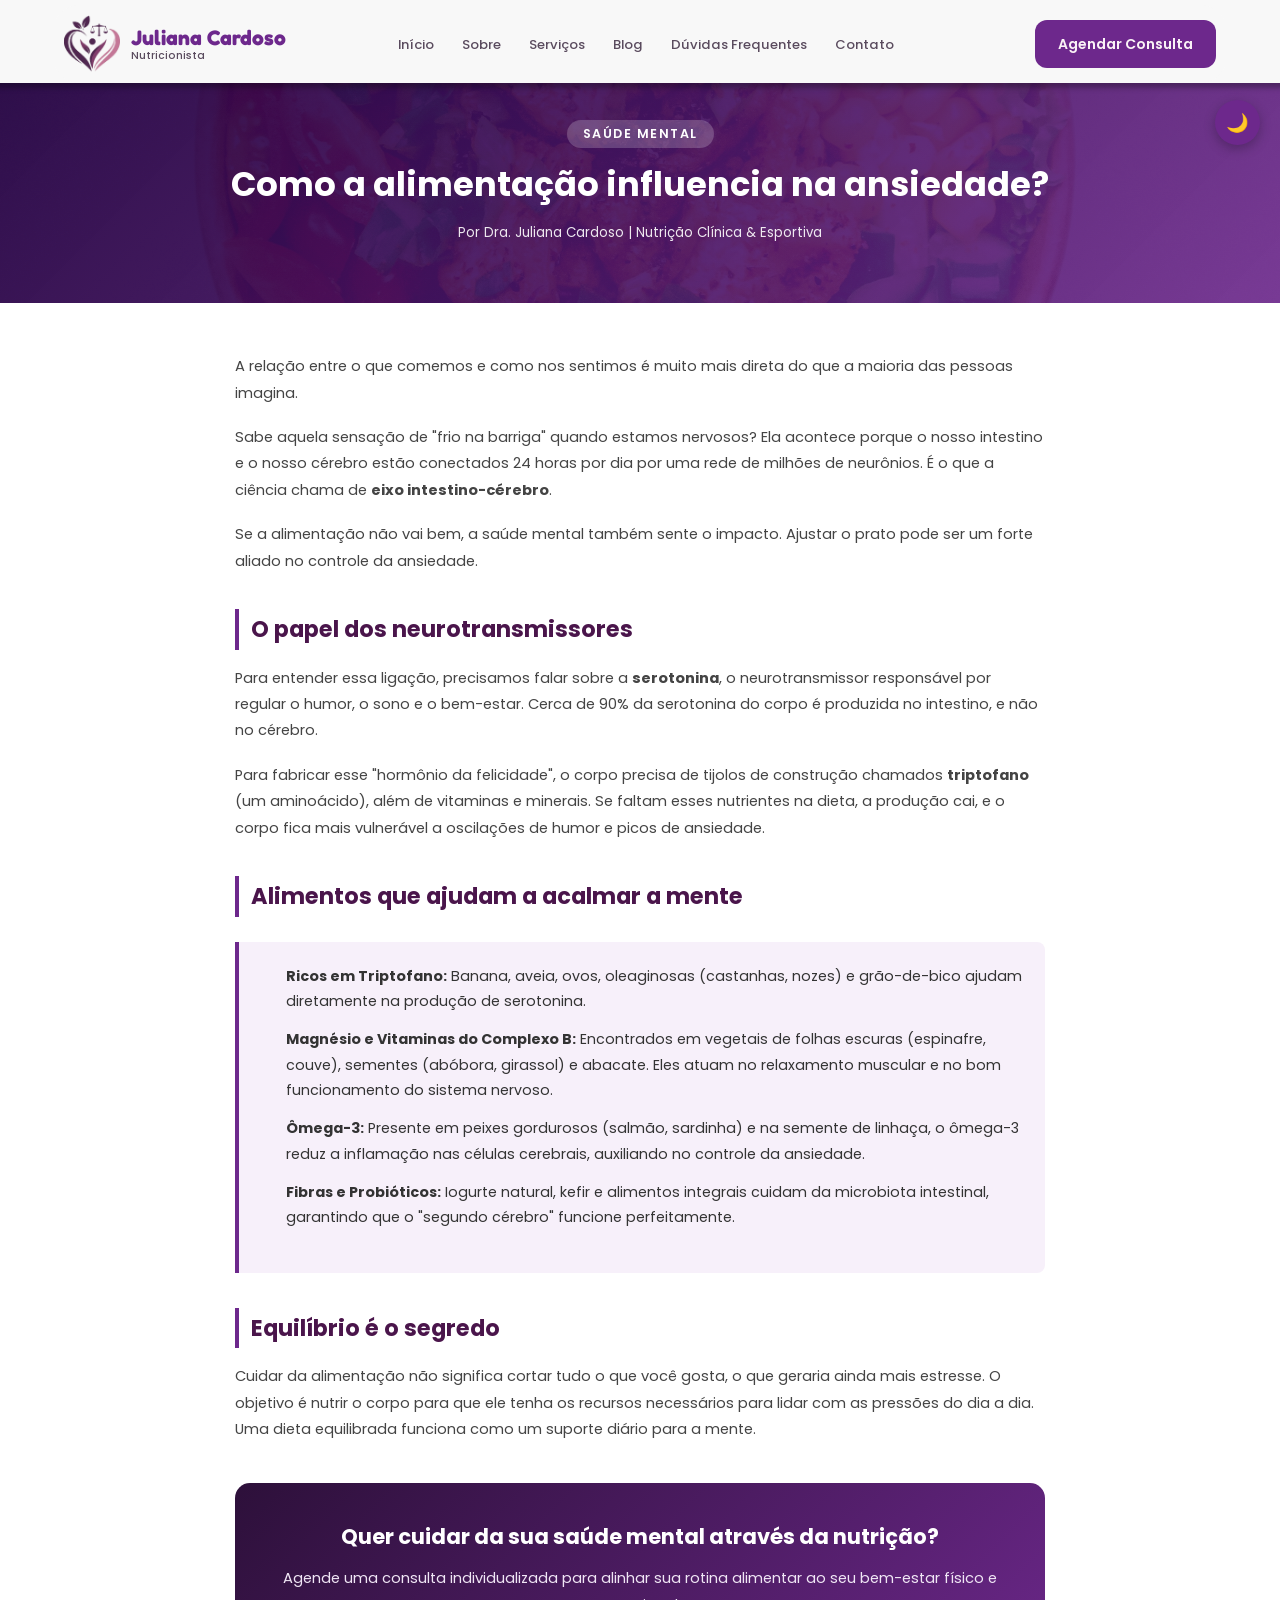
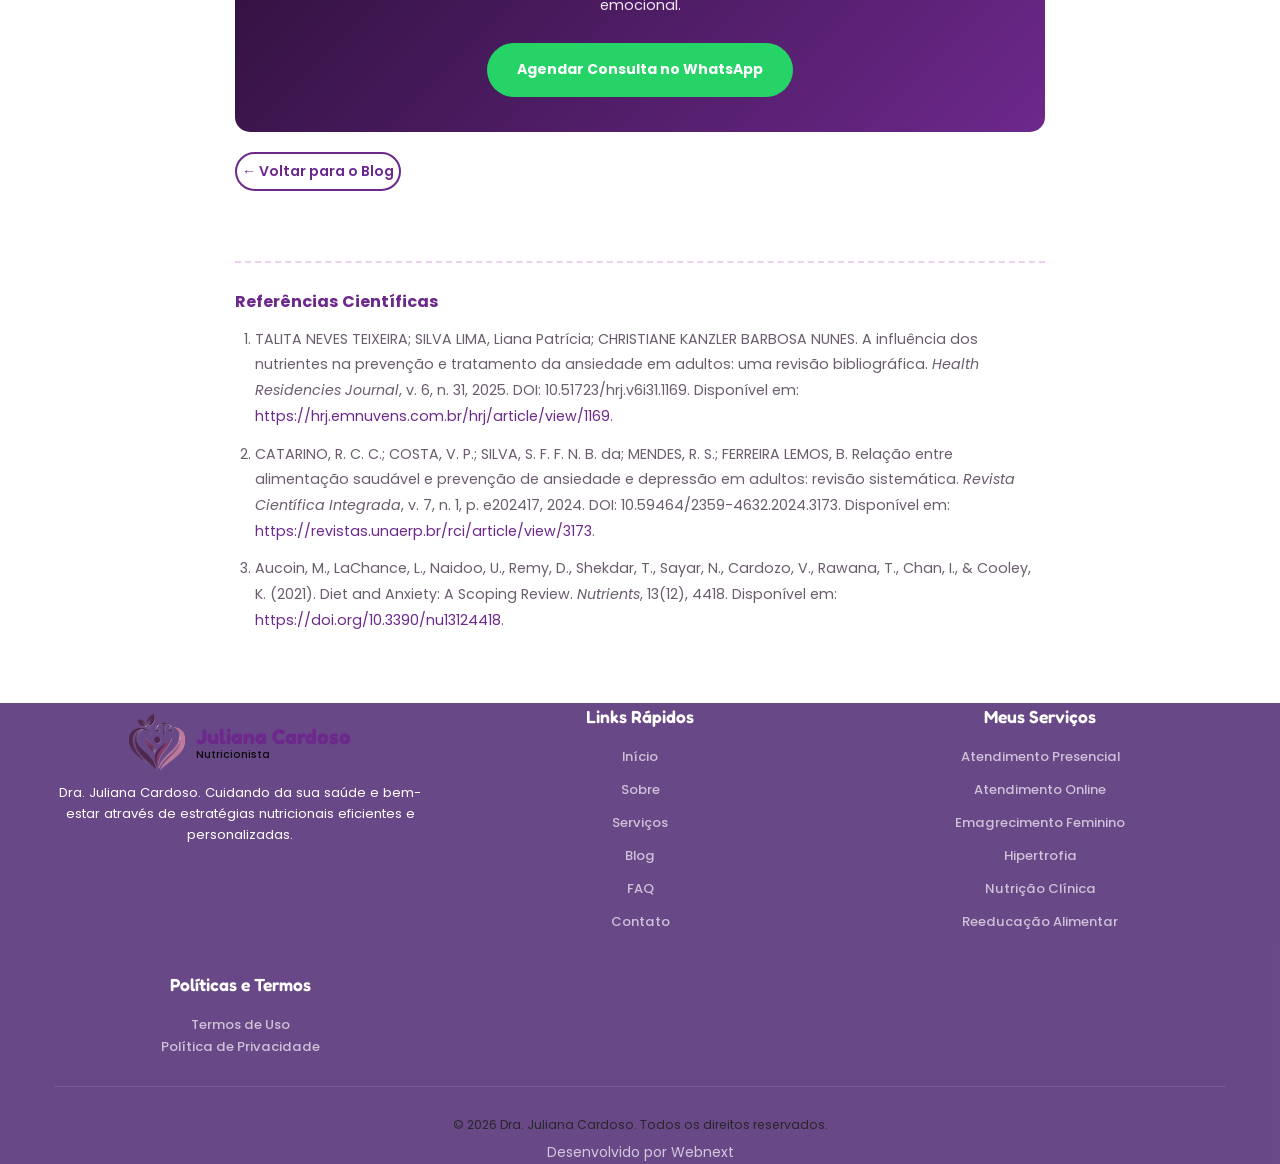
==== commit 4bffb09a: "att-dark-artigo" ====
--- a/artigo-ansiedade.html
+++ b/artigo-ansiedade.html
@@ -253,6 +253,9 @@
 
     <!-- TOPO ROXO -->
     <section class="article-hero">
+             <button id="theme-toggle" class="theme-toggle-btn" aria-label="Alternar tema">
+    <span id="theme-toggle-icon">🌙</span>
+</button>
         <div class="container">
             <span class="section-label">Saúde Mental</span>
             <h1>Como a alimentação influencia na ansiedade?</h1>
--- a/style0.5.css
+++ b/style0.5.css
@@ -176,6 +176,7 @@
     transition: var(--transicao);
     cursor: pointer;
     border: 2px solid transparent;
+    color: #FFFFFF;
 }
 
 .back-btn{
@@ -231,7 +232,7 @@
 
 /* ========== BOTÃO SECUNDÁRIO NO HERO (EDITÁVEL) ========== */
 .hero .btn-secondary {
-    color: var(--cor-branco);
+    color: #FFFFFF;
   border: solid 2px white;
 }
 
@@ -310,10 +311,10 @@
     z-index: 99;
     transition: var(--transicao);
 
-   background-color:white;
-  
-
-  @media (max-width:841px) {
+   background-color:var(--cor-fundo);
+  
+
+  @media (max-width:1159px) {
     background-color: transparent;
       box-shadow: none;
   }
@@ -348,10 +349,10 @@
     display: flex;
     width: 100%;
     align-items: center;
-  
+background-color: var(--cor-fundo);
     border-radius: 25px;
     margin-top: 5px;
-      @media (max-width:841px) {
+      @media (max-width:1159px) {
      background-color: white;
      box-shadow: 0 0 5px 5px rgba(0, 0, 0, 0.288);
      border: 2px var(--cor-primaria) solid;
@@ -579,8 +580,11 @@
     font-size: 3.5rem;
     font-weight: 700;
     line-height: 1.1;
-    color: var(--cor-branco);
+    color: #FFFFFF;
     margin-bottom: var(--espacamento-sm);
+    h1{
+        color:#FFFFFF;
+    }
 }
 
 .hero-title .highlight {
@@ -1171,6 +1175,10 @@
 
 #form-faq {
     display: flex;
+    textarea{
+    background-color: var(--cor-fundo);     
+    }
+   
     flex-direction: column; /* Alinha os elementos em coluna (um abaixo do outro) */
     align-items: stretch;   /* Ocupa a largura disponível */
     gap: 1rem;              /* Espaçamento entre o campo e o botão */
@@ -1200,7 +1208,7 @@
 .contato {
     display: flex;
     padding: var(--espacamento-lg) 0;
-     background-color:#FFFFFF;
+     background-color:var(--cor-fundo);
       
        
 }
@@ -1217,7 +1225,7 @@
 }
 
 .contato-info {
-    background: white;
+    background:var(--cor-fundo);
     padding: var(--espacamento-md);
     border-radius: var(--border-radius);
      box-shadow: 0 2px 10px rgba(0, 0, 0, 0.425);
@@ -1417,7 +1425,7 @@
      cursor: pointer; 
    
      border: solid 1px gray;
-        background-color: rgb(245, 245, 245);
+        background-color: var(--cor-fundo);
        align-items: center;
        justify-content: start;
      
@@ -1438,7 +1446,7 @@
      align-items: center;
      
       border: solid 1px gray;
-     background-color: rgb(245, 245, 245);
+     background-color: var(--cor-fundo);
      margin-top: 10px;
 }
 
@@ -1641,6 +1649,179 @@
         opacity: 1;
         transform: translateX(0);
     }
+
+    /* ==========================================
+   TEMA ESCURO (DARK MODE)
+   ========================================== */
+body.dark-mode {
+    --cor-fundo: #121214;
+    --cor-texto: #f0f0f5;
+    --cor-texto-claro: #c4c4cc;
+    --cor-branco: #1d1d21;
+    --cor-cinza-claro: #28282d;
+    --cor-cinza: #323238;
+    --cor-cinza-medio: #4d4d57;
+  
+}
+
+/* Ajustes específicos para o Dark Mode */
+body.dark-mode .sobre,
+body.dark-mode .destaques,
+body.dark-mode .blog,
+body.dark-mode .contato,
+body.dark-mode .header {
+    background-color: #161616;
+}
+
+body.dark-mode .hero-overlay {
+     background: linear-gradient(135deg, rgba(5, 1, 7, 0.93) 0%, rgb(22, 0, 34) 100%); /* Degradê baseado nos tons de roxo saturados */
+}
+
+
+body.dark-mode .header-content {
+    background-color: black;
+}
+
+body.dark-mode .header {
+    background-color: black;
+box-shadow: 0 0 2px 1px rgb(38, 0, 59);
+ .logo-name{
+    color: var(--cor-primaria)
+ }
+}
+
+body.dark-mode .hero-image-container{
+      box-shadow: 0 0px 200px 0 rgb(92, 0, 121);
+}
+
+body.dark-mode .destaque-number {
+    color: rgb(162, 0, 255);
+}
+
+body.dark-mode .hero .badge-text {
+   color: #FFFFFF;
+}
+
+@media (max-width:1159px) {
+    body.dark-mode .header {
+    background-color: transparent;
+   
+    box-shadow: none;
+}
+}
+
+body.dark-mode .hero {
+    .badge-text{
+        color: corte;
+    }
+}
+
+
+body.dark-mode .nav-list {
+    background-color: black;
+}
+
+body.dark-mode .footer-cool {
+     background-color: #161616;
+    color: var(--cor-texto); 
+    .logo-name{
+    color: var(--cor-primaria)
+ }
+}
+
+body.dark-mode textarea {
+    color: var(--cor-texto);
+}
+
+body.dark-mode .footer-logo .logo-tagline {
+    color: var(--cor-texto-claro) !important;
+}
+
+body.dark-mode .texto-artigo {
+    color: var(--cor-texto);
+}
+
+
+
+body.dark-mode .article-container {
+background-color: var(--cor-fundo);
+p{
+    color: white;
+}
+ li{
+        color:#cacaca;
+    }
+
+h2,h3{
+    color: var(--cor-primaria);
+}
+
+.checklist-box{
+    background-color: #1e6b3610 ;
+    h3{
+      color: #1e6b37;
+}
+ border: 1px solid  #1e6b37;
+}
+
+
+
+.highlight-box{
+    background-color: var(--cor-fundo);
+    li{
+        color:#cacaca;
+    }
+    strong{
+        color: #ffffff;
+    }
+}
+
+
+}
+
+.checklist-box li{
+    list-style-type: none;
+
+}
+
+ 
+
+/* ==========================================
+   BOTÃO FLUTUANTE DE TEMA (ABAIXO DO HEADER)
+   ========================================== */
+.theme-toggle-btn {
+    position: fixed;
+    top: 100px; /* Fica logo abaixo do header fixo */
+    right: 20px;
+    z-index: 98;
+    background-color: var(--cor-primaria);
+    color: #ffffff;
+    width: 45px;
+    height: 45px;
+    border-radius: 50%;
+    display: flex;
+    align-items: center;
+    justify-content: center;
+    font-size: 1.3rem;
+    box-shadow: 0 4px 12px rgba(0, 0, 0, 0.25);
+    transition: transform 0.3s ease, background-color 0.3s ease;
+    cursor: pointer;
+}
+
+.theme-toggle-btn:hover {
+    transform: scale(1.1);
+    background-color: var(--cor-primaria-escura);
+}
+
+@media (max-width: 841px) {
+    .theme-toggle-btn {
+        top: 100px;
+        right: 15px;
+        width: 40px;
+        height: 40px;
+        font-size: 1.1rem;
+    }
+}
 
 
 
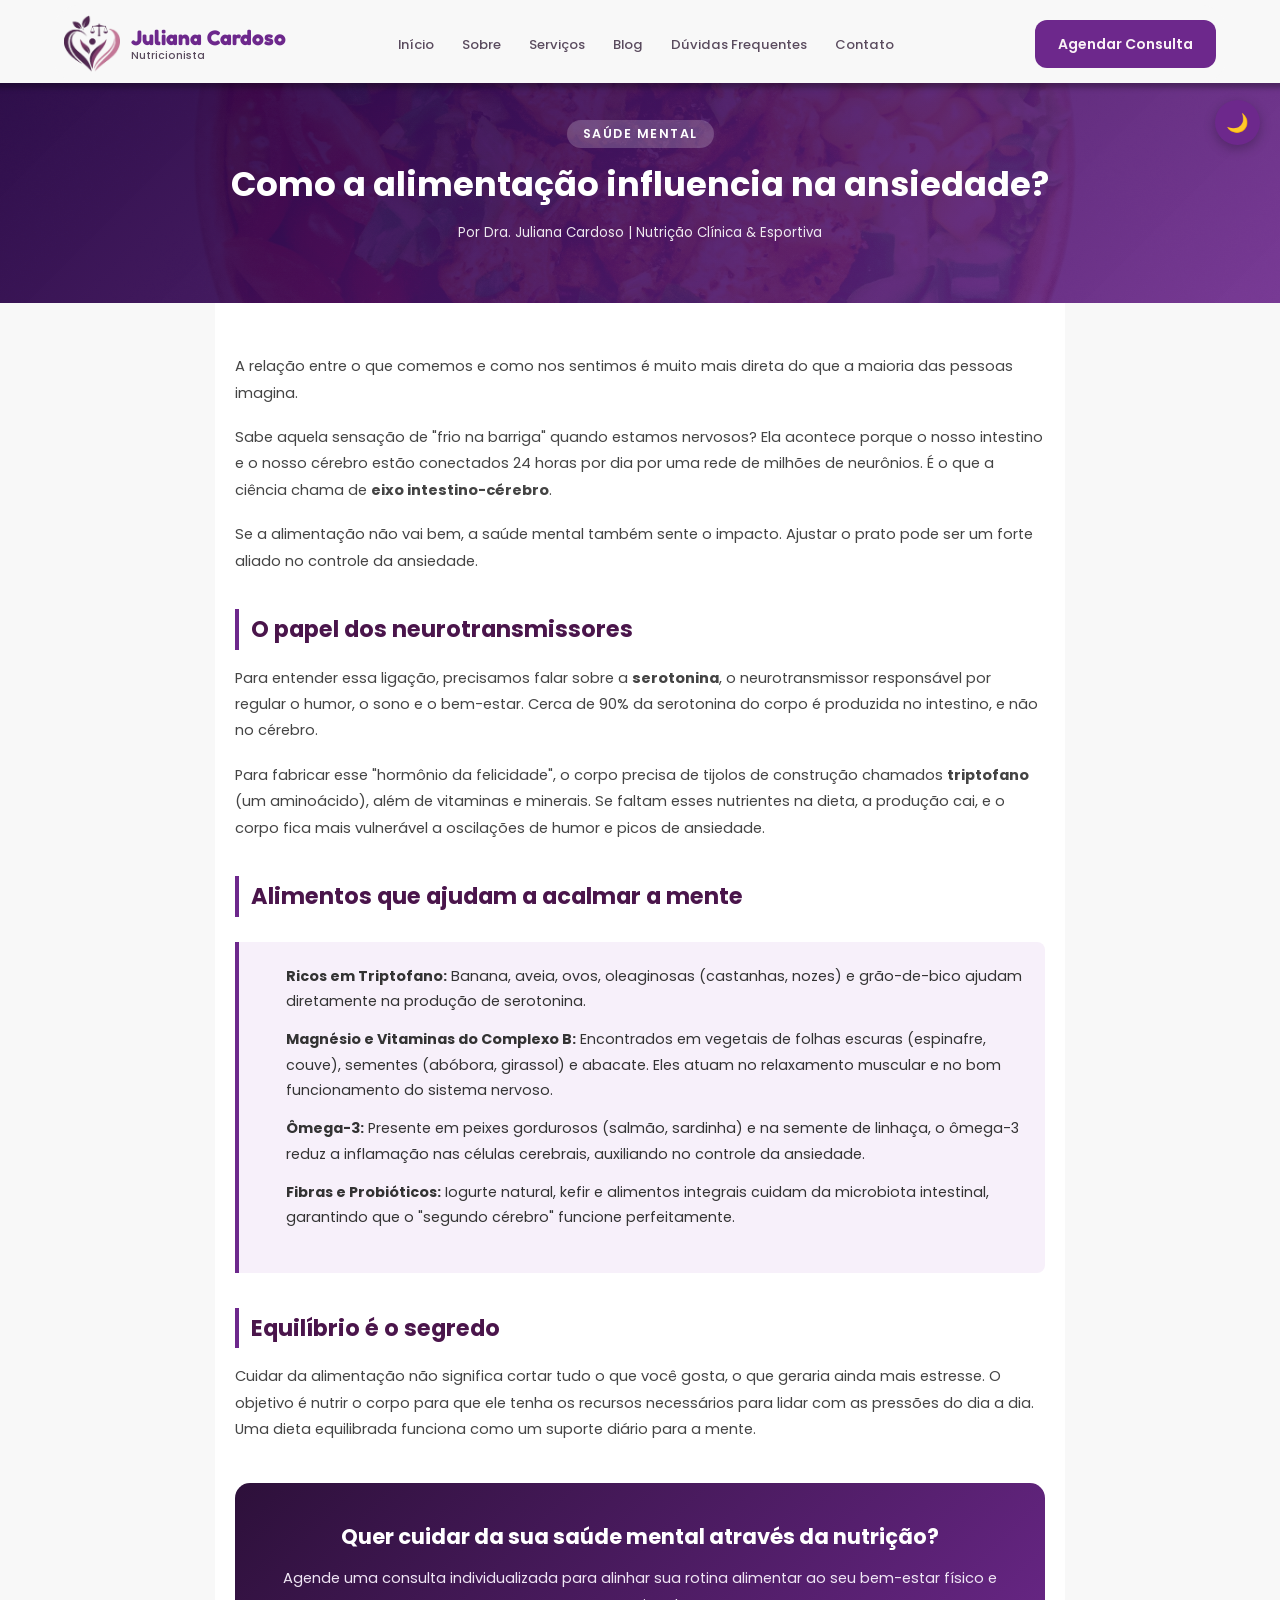
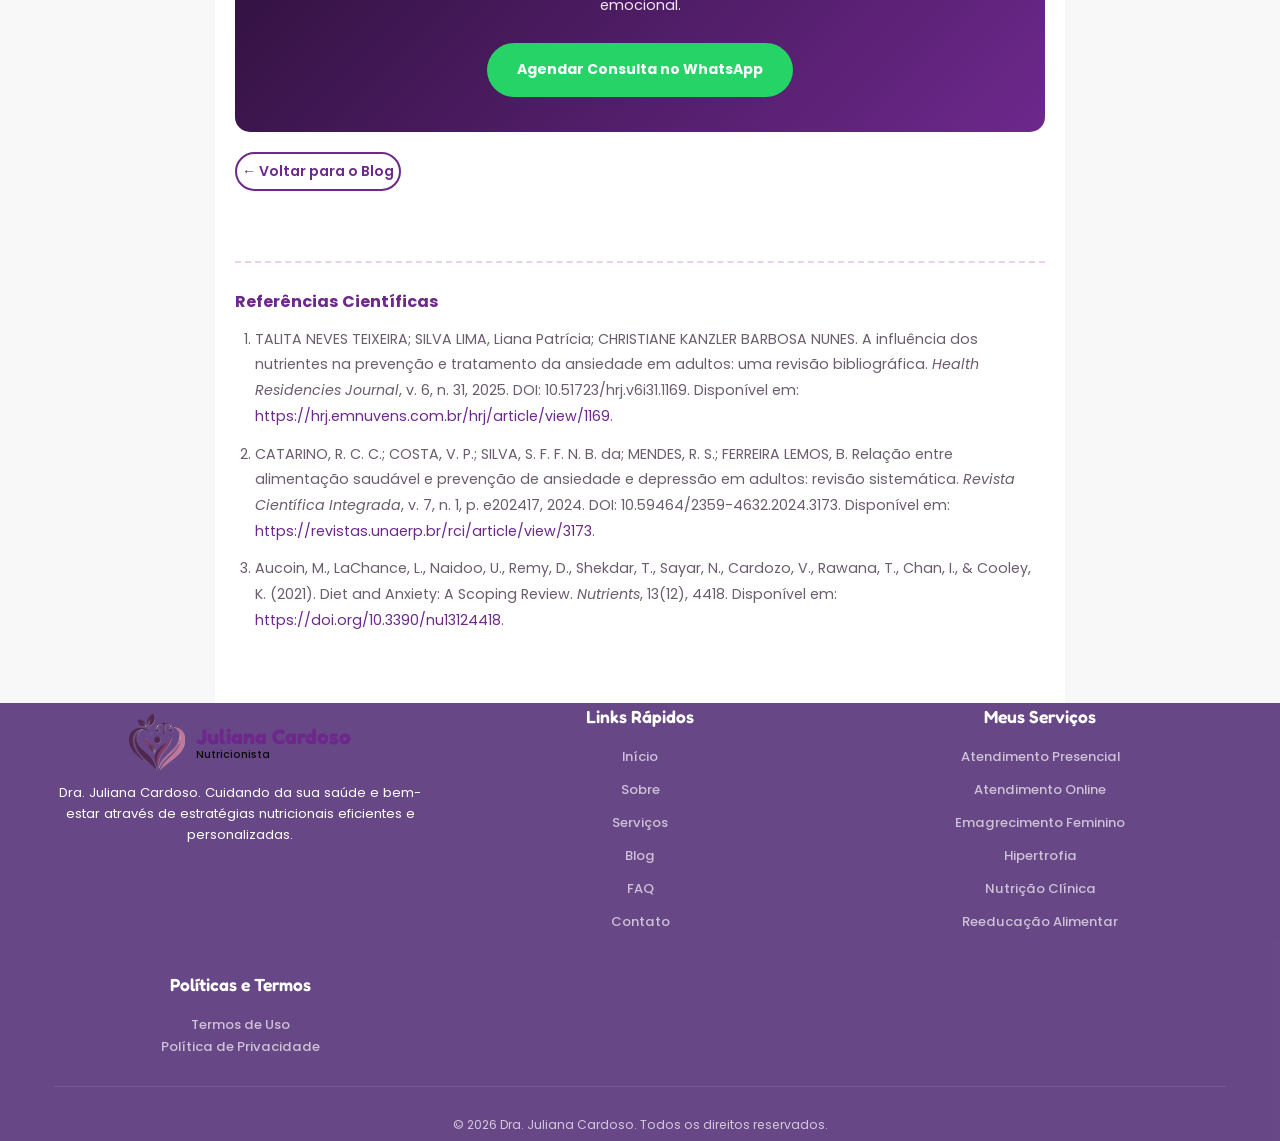
==== commit 864b408a: "att-dark" ====
--- a/artigo-ansiedade.html
+++ b/artigo-ansiedade.html
@@ -362,8 +362,8 @@
             </div>
 
             <div class="footer-bottom">
-                <p>&copy; 2026 Dra. Juliana Cardoso. Todos os direitos reservados.</p>
-                <div style="color: rgba(255, 255, 255, 0.7);" class="credits">Desenvolvido por Webnext</div>
+                <p style="color: rgba(255, 255, 255, 0.7);">&copy; 2026 Dra. Juliana Cardoso. Todos os direitos reservados.</p>
+            
             </div>
         </div>
     </footer>
--- a/style0.5.css
+++ b/style0.5.css
@@ -63,18 +63,13 @@
 
 
 
+
 body {
     font-family: var(--fonte-principal);
     color: var(--cor-texto);
+    background-color: var(--cor-fundo);
     line-height: 1.6;
     overflow-x: hidden;
-    
-   
-
-
-   
-    
-     
 }
 
 
